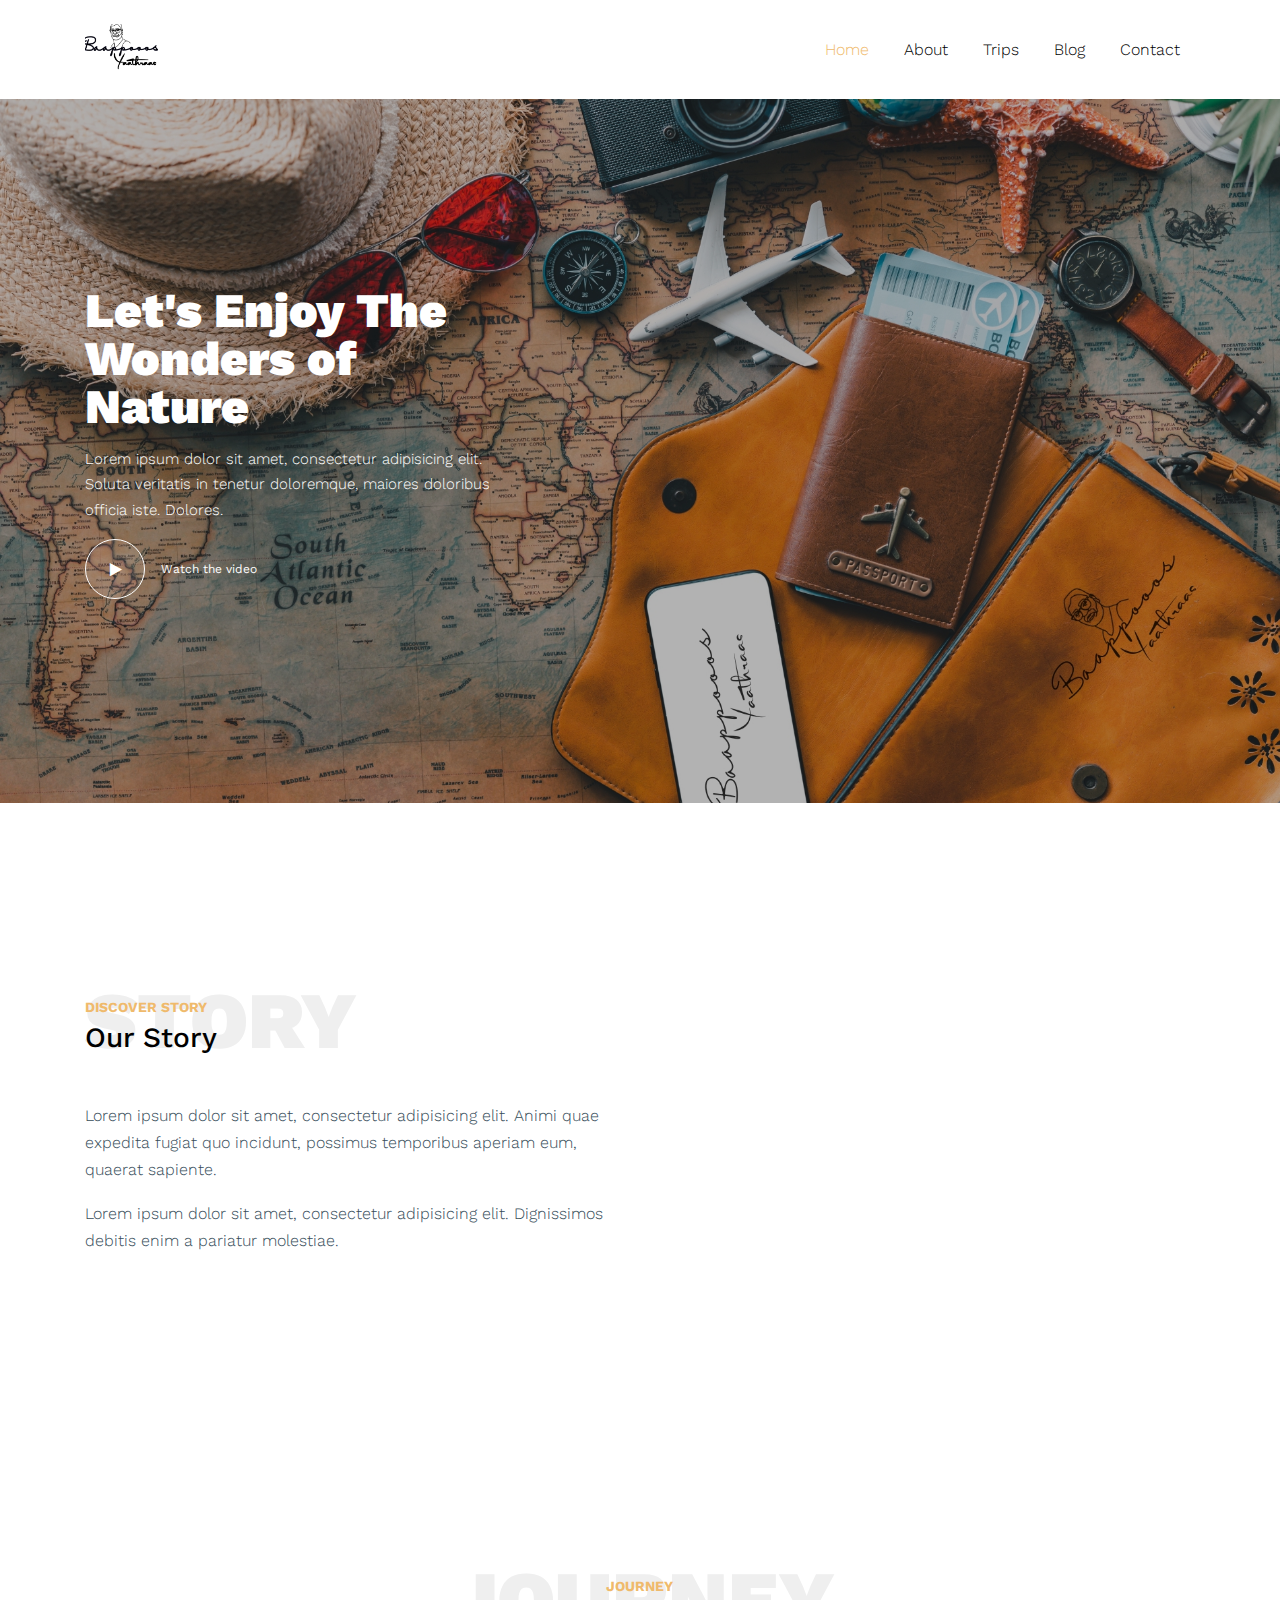
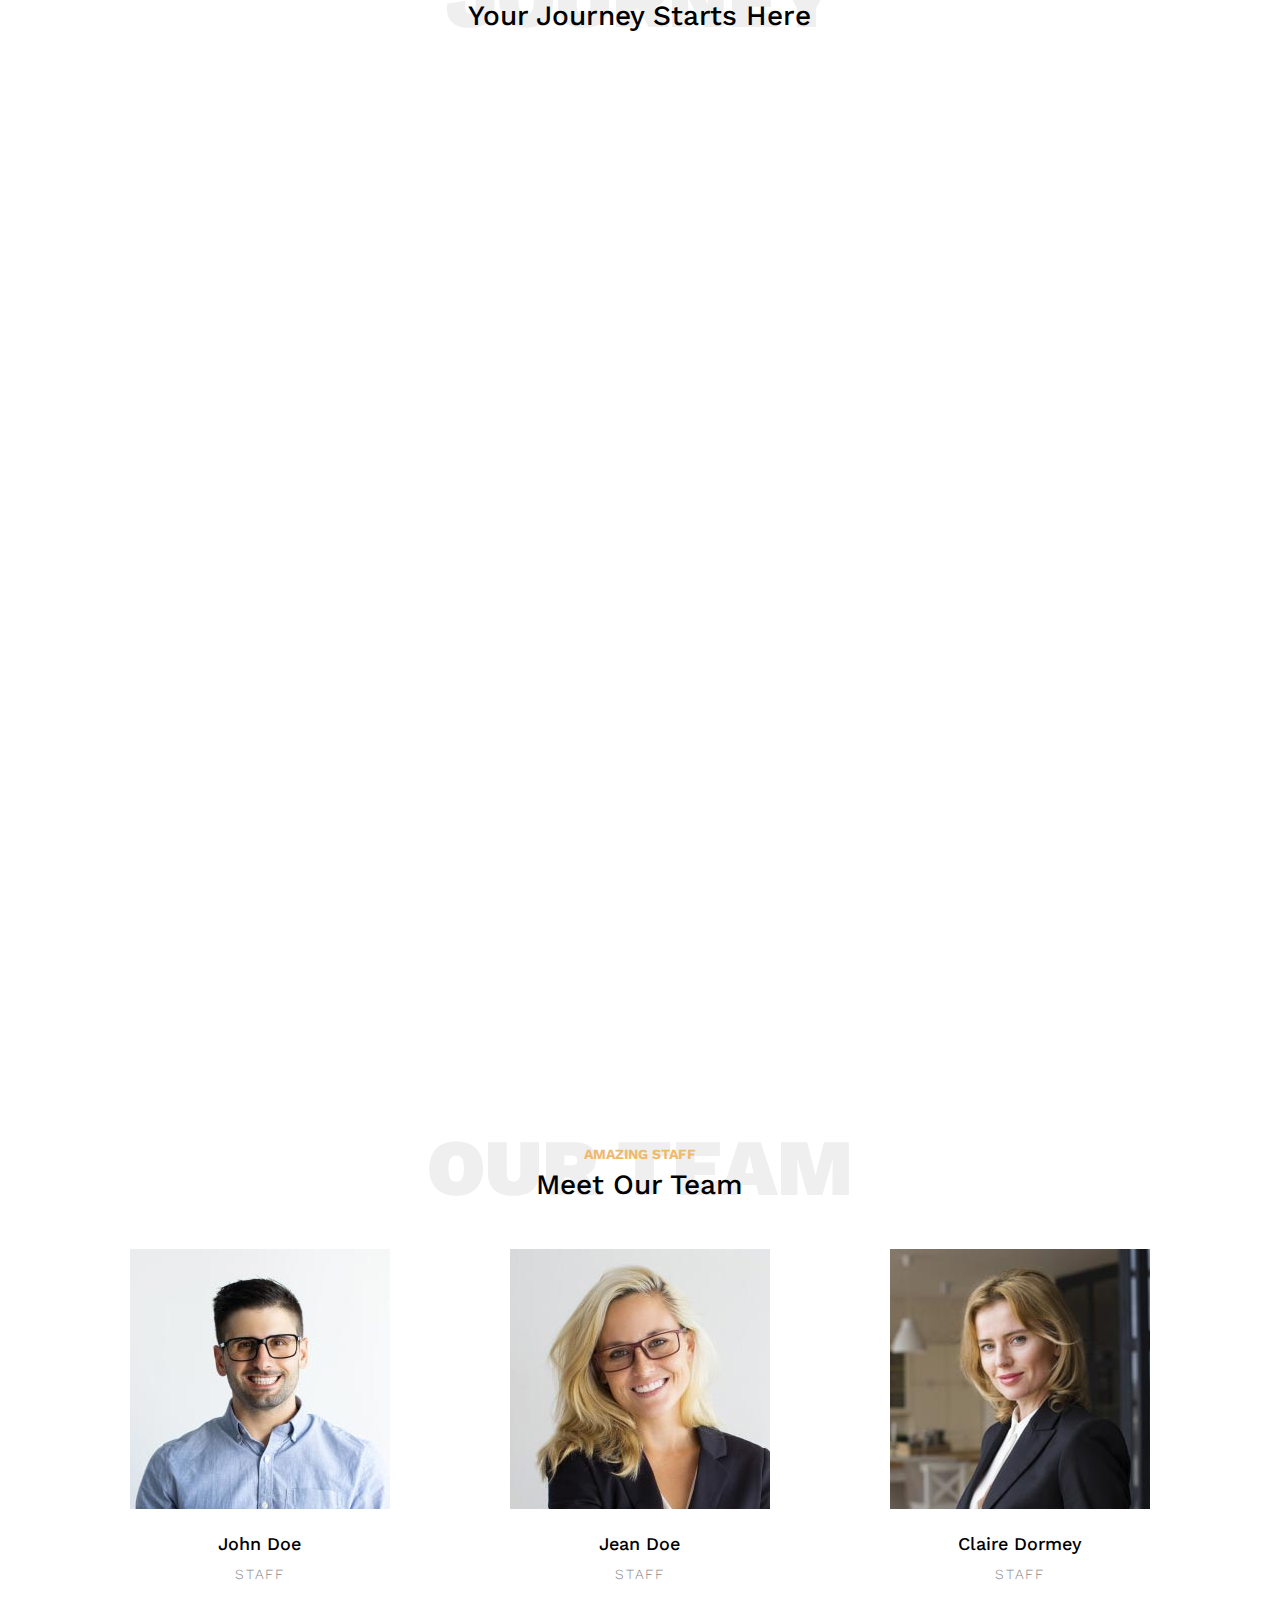
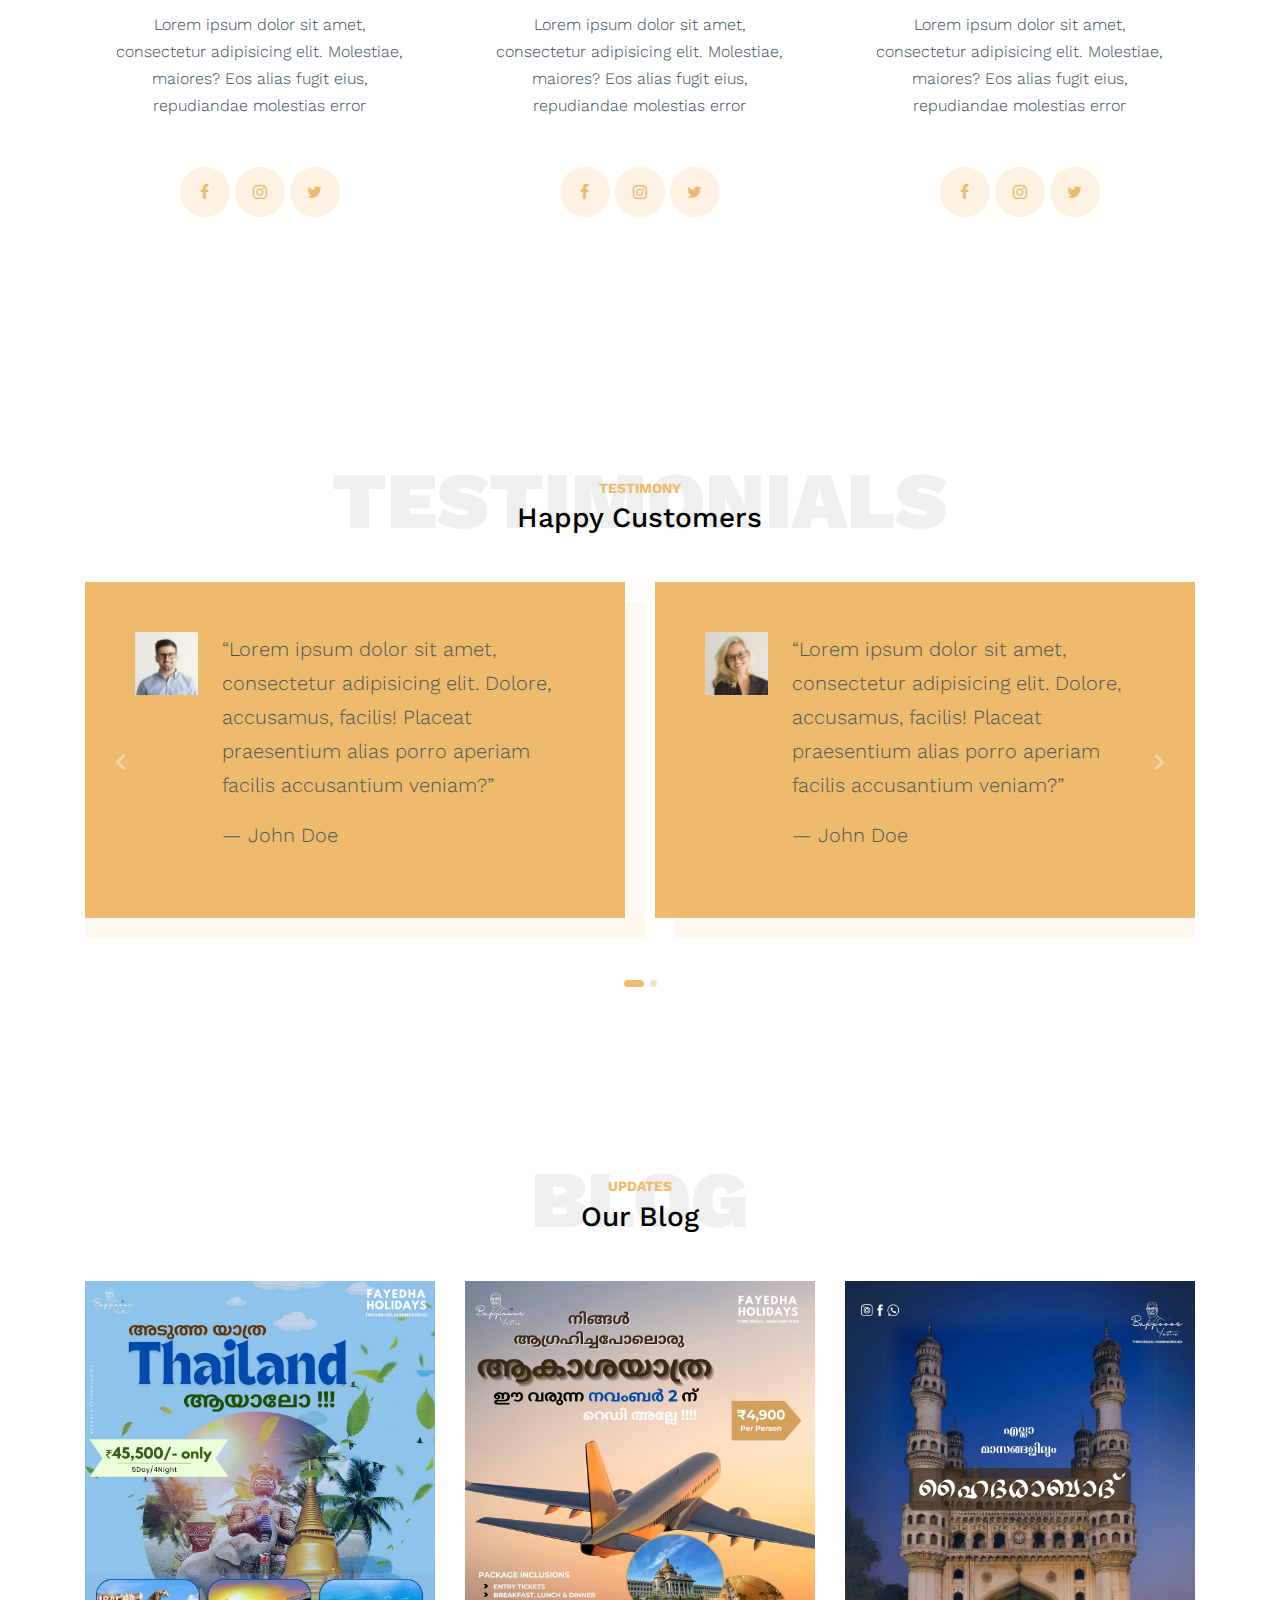
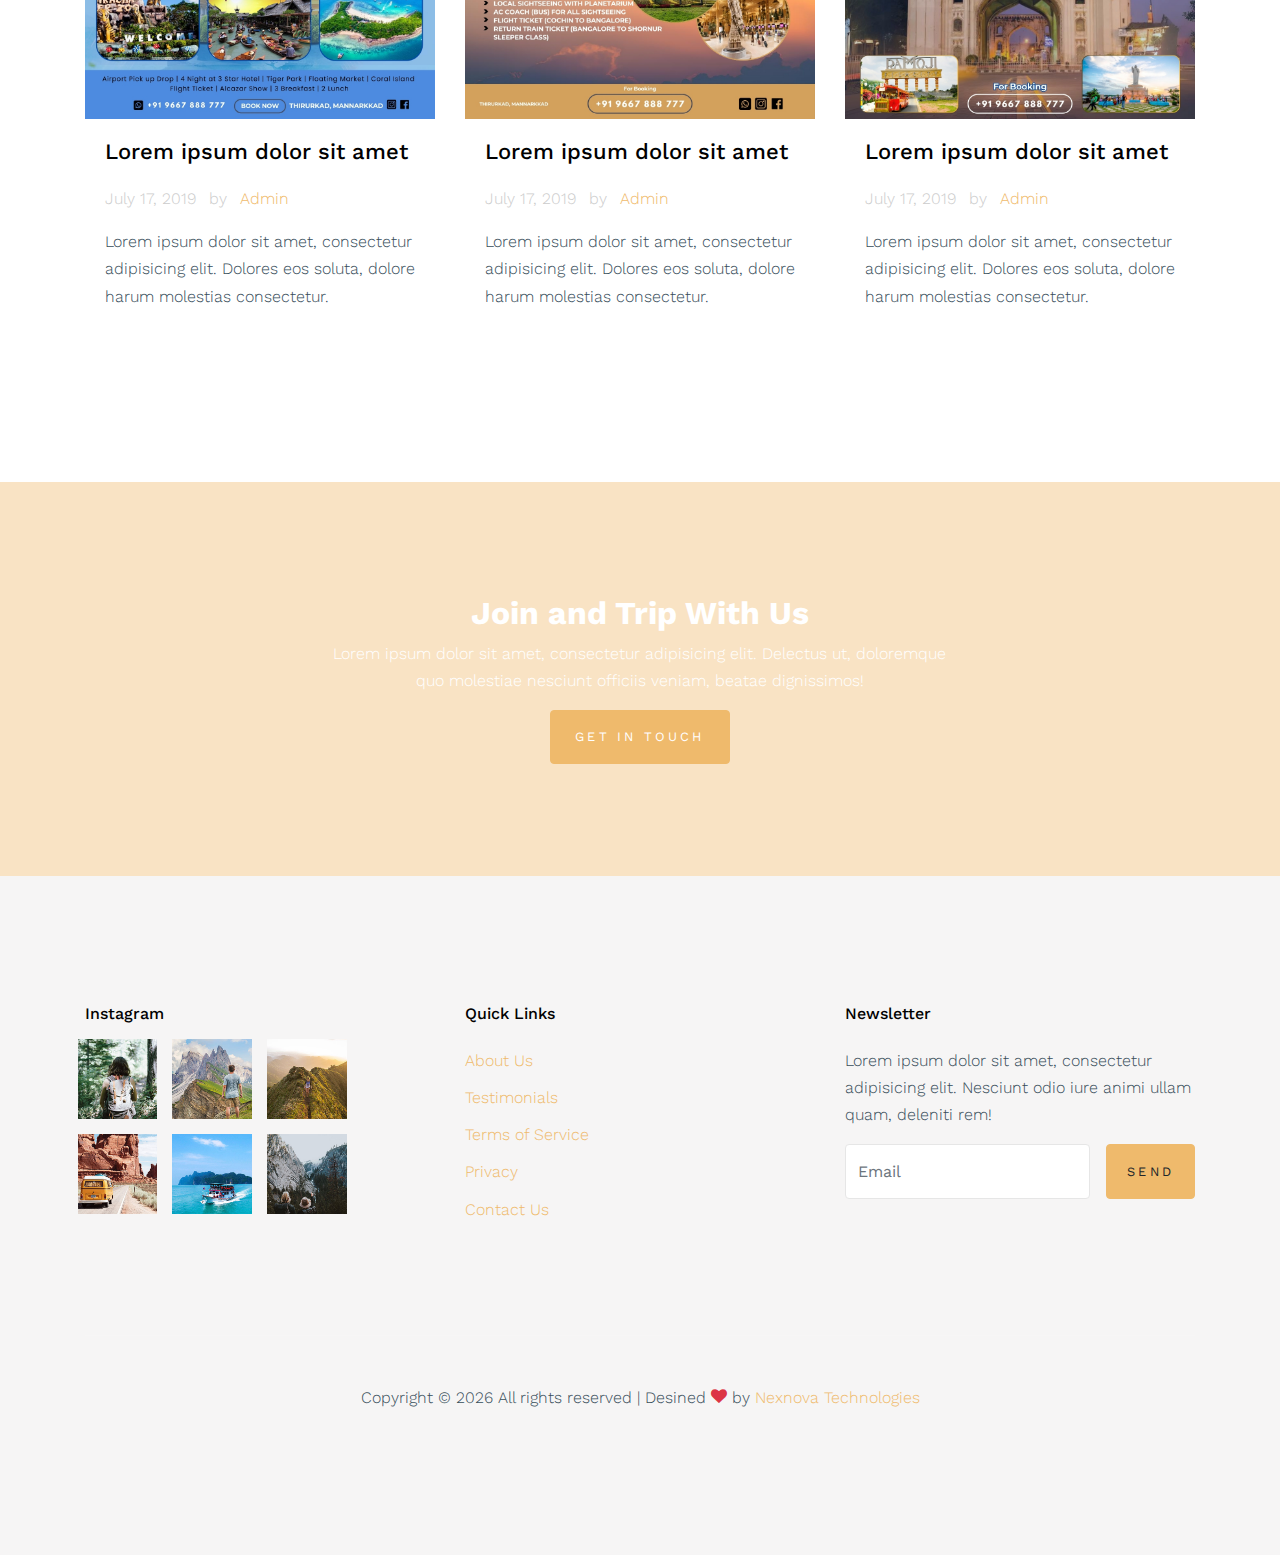
==== index.html @ 40fa8dd4 "initial commit" ====
<!doctype html>
<html lang="en">

<head>
  <title>Trips &mdash; Website Template by Colorlib</title>
  <meta charset="utf-8">
  <meta name="viewport" content="width=device-width, initial-scale=1, shrink-to-fit=no">

  <link href="https://fonts.googleapis.com/css?family=Work+Sans:400,700,900&display=swap" rel="stylesheet">

  <link rel="stylesheet" href="fonts/icomoon/style.css">

  <link rel="stylesheet" href="css/bootstrap.min.css">
  <link rel="stylesheet" href="css/bootstrap-datepicker.css">
  <link rel="stylesheet" href="css/jquery.fancybox.min.css">
  <link rel="stylesheet" href="css/owl.carousel.min.css">
  <link rel="stylesheet" href="css/owl.theme.default.min.css">
  <link rel="stylesheet" href="fonts/flaticon/font/flaticon.css">
  <link rel="stylesheet" href="css/aos.css">

  <!-- MAIN CSS -->
  <link rel="stylesheet" href="css/style.css">

</head>

<body data-spy="scroll" data-target=".site-navbar-target" data-offset="300">


  <div class="site-wrap" id="home-section">

    <div class="site-mobile-menu site-navbar-target">
      <div class="site-mobile-menu-header">
        <div class="site-mobile-menu-close mt-3">
          <span class="icon-close2 js-menu-toggle"></span>
        </div>
      </div>
      <div class="site-mobile-menu-body"></div>
    </div>



    <header class="site-navbar site-navbar-target" role="banner">

      <div class="container">
        <div class="row align-items-center position-relative">

          <div class="col-3 ">
            <div class="site-logo">
              <a href="index.html" class="font-weight-bold">
                <img src="images/logo.png" alt="Image" class="img-fluid">
              </a>
            </div>
          </div>

          <div class="col-9  text-right">


            <span class="d-inline-block d-lg-none"><a href="#"
                class="text-white site-menu-toggle js-menu-toggle py-5 text-white"><span
                  class="icon-menu h3 text-white"></span></a></span>



            <nav class="site-navigation text-right ml-auto d-none d-lg-block" role="navigation">
              <ul class="site-menu main-menu js-clone-nav ml-auto ">
                <li class="active"><a href="index.html" class="nav-link">Home</a></li>
                <li><a href="about.html" class="nav-link">About</a></li>
                <li><a href="trips.html" class="nav-link">Trips</a></li>
                <li><a href="blog.html" class="nav-link">Blog</a></li>
                <li><a href="contact.html" class="nav-link">Contact</a></li>
              </ul>
            </nav>
          </div>


        </div>
      </div>

    </header>

    <div class="ftco-blocks-cover-1">
      <div class="site-section-cover overlay" style="background-image: url('images/hero_1.jpg')">
        <div class="container">
          <div class="row align-items-center">
            <div class="col-md-5" data-aos="fade-right">
              <h1 class="mb-3 text-white">Let's Enjoy The Wonders of Nature</h1>
              <p>Lorem ipsum dolor sit amet, consectetur adipisicing elit. Soluta veritatis in tenetur doloremque,
                maiores doloribus officia iste. Dolores.</p>
              <p class="d-flex align-items-center">
                <a href="https://vimeo.com/191947042" data-fancybox class="play-btn-39282 mr-3"><span
                    class="icon-play"></span></a>
                <span class="small">Watch the video</span>
              </p>
            </div>
          </div>
        </div>
      </div>
    </div>


    <div class="site-section py-5">
      <div class="container">
        <div class="row align-items-center">
          <div class="col-md-6">
            <div class="heading-39101 mb-5">
              <span class="backdrop">Story</span>
              <span class="subtitle-39191">Discover Story</span>
              <h3>Our Story</h3>
            </div>
            <p>Lorem ipsum dolor sit amet, consectetur adipisicing elit. Animi quae expedita fugiat quo incidunt,
              possimus temporibus aperiam eum, quaerat sapiente.</p>
            <p>Lorem ipsum dolor sit amet, consectetur adipisicing elit. Dignissimos debitis enim a pariatur molestiae.
            </p>
          </div>
          <div class="col-md-6" data-aos="fade-right">
            <img src="images/traveler.jpg" alt="Image" class="img-fluid">
          </div>
        </div>
      </div>
    </div>

    <div class="site-section">

      <div class="container">
        <div class="row justify-content-center text-center">
          <div class="col-md-7">
            <div class="heading-39101 mb-5">
              <span class="backdrop text-center">Journey</span>
              <span class="subtitle-39191">Journey</span>
              <h3>Your Journey Starts Here</h3>
            </div>
          </div>
        </div>
        <div class="row">
          <div class="col-lg-4 col-md-6 mb-4" data-aos="fade-up">
            <div class="listing-item">
              <div class="listing-image">
                <img src="images/img_1.jpg" alt="Image" class="img-fluid">
              </div>
              <div class="listing-item-content">
                <a class="px-3 mb-3 category bg-dark" href="#">₹45,000.00</a>
                <h2 class="mb-1"><a href="trip-single.html">Thailand</a></h2>
              </div>
            </div>
          </div>

          <div class="col-lg-4 col-md-6 mb-4" data-aos="fade-up">
            <div class="listing-item">
              <div class="listing-image">
                <img src="images/img_2.jpg" alt="Image" class="img-fluid">
              </div>
              <div class="listing-item-content">
                <a class="px-3 mb-3 category bg-dark" href="#">₹4900.00</a>
                <h2 class="mb-1"><a href="trip-single.html">Flight Experience</a></h2>
              </div>
            </div>
          </div>

          <div class="col-lg-4 col-md-6 mb-4" data-aos="fade-up">
            <div class="listing-item">
              <div class="listing-image">
                <img src="images/img_3.jpg" alt="Image" class="img-fluid">
              </div>
              <div class="listing-item-content">
                <a class="px-3 mb-3 category bg-dark" href="#">₹3000.00</a>
                <h2 class="mb-1"><a href="trip-single.html">Hyderabad</a></h2>
              </div>
            </div>
          </div>

          <div class="col-lg-4 col-md-6 mb-4" data-aos="fade-up">
            <div class="listing-item">
              <div class="listing-image">
                <img src="images/img_4.jpg" alt="Image" class="img-fluid">
              </div>
              <div class="listing-item-content">
                <a class="px-3 mb-3 category bg-dark" href="#">₹1550.00</a>
                <h2 class="mb-1"><a href="trip-single.html">Vagamon</a></h2>
              </div>
            </div>
          </div>

          <div class="col-lg-4 col-md-6 mb-4" data-aos="fade-up">
            <div class="listing-item">
              <div class="listing-image">
                <img src="images/img_5.jpeg" alt="Image" class="img-fluid">
              </div>
              <div class="listing-item-content">
                <a class="px-3 mb-3 category bg-dark" href="#">₹29,500.00</a>
                <h2 class="mb-1"><a href="trip-single.html">Malaysia</a></h2>
              </div>
            </div>
          </div>

          <div class="col-lg-4 col-md-6 mb-4" data-aos="fade-up">
            <div class="listing-item">
              <div class="listing-image">
                <img src="images/img_6.jpg" alt="Image" class="img-fluid">
              </div>
              <div class="listing-item-content">
                <a class="px-3 mb-3 category bg-dark" href="#">₹2000.00</a>
                <h2 class="mb-1"><a href="trip-single.html">Ramakkal Medu</a></h2>
              </div>
            </div>
          </div>

        </div>

      </div>
    </div>

    <div class="site-section">

      <div class="container">
        <div class="row justify-content-center text-center">
          <div class="col-md-10">
            <div class="heading-39101 mb-5">
              <span class="backdrop text-center">Our Team</span>
              <span class="subtitle-39191">Amazing Staff</span>
              <h3>Meet Our Team</h3>
            </div>
          </div>
        </div>


        <div class="row">

          <div class="col-lg-4 col-md-6 mb-4">
            <div class="person-29191 text-center">
              <img src="images/person_1.jpg" alt="Image" class="img-fluid mb-4">
              <div class="px-4">
                <h2 class="mb-2">John Doe</h2>
                <p class="caption mb-4">Staff</p>
                <p>Lorem ipsum dolor sit amet, consectetur adipisicing elit. Molestiae, maiores? Eos alias fugit eius,
                  repudiandae molestias error</p>
                <div class="social_29128 mt-5">
                  <a href="#"><span class="icon-facebook"></span></a>
                  <a href="#"><span class="icon-instagram"></span></a>
                  <a href="#"><span class="icon-twitter"></span></a>
                </div>
              </div>
            </div>
          </div>

          <div class="col-lg-4 col-md-6 mb-4">
            <div class="person-29191 text-center">
              <img src="images/person_2.jpg" alt="Image" class="img-fluid mb-4">
              <div class="px-4">
                <h2 class="mb-2">Jean Doe</h2>
                <p class="caption mb-4">Staff</p>
                <p>Lorem ipsum dolor sit amet, consectetur adipisicing elit. Molestiae, maiores? Eos alias fugit eius,
                  repudiandae molestias error</p>
                <div class="social_29128 mt-5">
                  <a href="#"><span class="icon-facebook"></span></a>
                  <a href="#"><span class="icon-instagram"></span></a>
                  <a href="#"><span class="icon-twitter"></span></a>
                </div>
              </div>
            </div>
          </div>

          <div class="col-lg-4 col-md-6 mb-4">
            <div class="person-29191 text-center">
              <img src="images/person_3.jpg" alt="Image" class="img-fluid mb-4">
              <div class="px-4">
                <h2 class="mb-2">Claire Dormey</h2>
                <p class="caption mb-4">Staff</p>
                <p>Lorem ipsum dolor sit amet, consectetur adipisicing elit. Molestiae, maiores? Eos alias fugit eius,
                  repudiandae molestias error</p>
                <div class="social_29128 mt-5">
                  <a href="#"><span class="icon-facebook"></span></a>
                  <a href="#"><span class="icon-instagram"></span></a>
                  <a href="#"><span class="icon-twitter"></span></a>
                </div>
              </div>
            </div>
          </div>

        </div>

      </div>
    </div>




    <div class="site-section">

      <div class="container">

        <div class="row justify-content-center text-center">
          <div class="col-md-10">
            <div class="heading-39101 mb-5">
              <span class="backdrop text-center">Testimonials</span>
              <span class="subtitle-39191">Testimony</span>
              <h3>Happy Customers</h3>
            </div>
          </div>
        </div>

        <div class="owl-carousel slide-one-item">
          <div class="row">
            <div class="col-md-6">

              <div class="testimonial-39191 d-flex">
                <div class="mr-4">
                  <img src="images/person_1.jpg" alt="Image" class="img-fluid">
                </div>
                <div>
                  <blockquote>&ldquo;Lorem ipsum dolor sit amet, consectetur adipisicing elit. Dolore, accusamus,
                    facilis! Placeat praesentium alias porro aperiam facilis accusantium veniam?&rdquo;</blockquote>
                  <p>&mdash; John Doe</p>
                </div>
              </div>

            </div>

            <div class="col-md-6">

              <div class="testimonial-39191 d-flex">
                <div class="mr-4">
                  <img src="images/person_2.jpg" alt="Image" class="img-fluid">
                </div>
                <div>
                  <blockquote>&ldquo;Lorem ipsum dolor sit amet, consectetur adipisicing elit. Dolore, accusamus,
                    facilis! Placeat praesentium alias porro aperiam facilis accusantium veniam?&rdquo;</blockquote>
                  <p>&mdash; John Doe</p>
                </div>
              </div>

            </div>
          </div>

          <div class="row">
            <div class="col-md-6">

              <div class="testimonial-39191 d-flex">
                <div class="mr-4">
                  <img src="images/person_1.jpg" alt="Image" class="img-fluid">
                </div>
                <div>
                  <blockquote>&ldquo;Lorem ipsum dolor sit amet, consectetur adipisicing elit. Dolore, accusamus,
                    facilis! Placeat praesentium alias porro aperiam facilis accusantium veniam?&rdquo;</blockquote>
                  <p>&mdash; John Doe</p>
                </div>
              </div>

            </div>

            <div class="col-md-6">

              <div class="testimonial-39191 d-flex">
                <div class="mr-4">
                  <img src="images/person_2.jpg" alt="Image" class="img-fluid">
                </div>
                <div>
                  <blockquote>&ldquo;Lorem ipsum dolor sit amet, consectetur adipisicing elit. Dolore, accusamus,
                    facilis! Placeat praesentium alias porro aperiam facilis accusantium veniam?&rdquo;</blockquote>
                  <p>&mdash; John Doe</p>
                </div>
              </div>

            </div>
          </div>

        </div>

      </div>
    </div>


    <div class="site-section">

      <div class="container">
        <div class="row justify-content-center text-center">
          <div class="col-md-10">
            <div class="heading-39101 mb-5">
              <span class="backdrop text-center">Blog</span>
              <span class="subtitle-39191">Updates</span>
              <h3>Our Blog</h3>
            </div>
          </div>
        </div>

        <div class="row">
          <div class="col-lg-4 col-md-6 mb-4">
            <div class="post-entry-1 h-100">
              <a href="single.html">
                <img src="images/img_1.jpg" alt="Image" class="img-fluid">
              </a>
              <div class="post-entry-1-contents">

                <h2><a href="single.html">Lorem ipsum dolor sit amet</a></h2>
                <span class="meta d-inline-block mb-3">July 17, 2019 <span class="mx-2">by</span> <a
                    href="#">Admin</a></span>
                <p>Lorem ipsum dolor sit amet, consectetur adipisicing elit. Dolores eos soluta, dolore harum molestias
                  consectetur.</p>
              </div>
            </div>
          </div>
          <div class="col-lg-4 col-md-6 mb-4">
            <div class="post-entry-1 h-100">
              <a href="single.html">
                <img src="images/img_2.jpg" alt="Image" class="img-fluid">
              </a>
              <div class="post-entry-1-contents">

                <h2><a href="single.html">Lorem ipsum dolor sit amet</a></h2>
                <span class="meta d-inline-block mb-3">July 17, 2019 <span class="mx-2">by</span> <a
                    href="#">Admin</a></span>
                <p>Lorem ipsum dolor sit amet, consectetur adipisicing elit. Dolores eos soluta, dolore harum molestias
                  consectetur.</p>
              </div>
            </div>
          </div>

          <div class="col-lg-4 col-md-6 mb-4">
            <div class="post-entry-1 h-100">
              <a href="single.html">
                <img src="images/img_3.jpg" alt="Image" class="img-fluid">
              </a>
              <div class="post-entry-1-contents">

                <h2><a href="single.html">Lorem ipsum dolor sit amet</a></h2>
                <span class="meta d-inline-block mb-3">July 17, 2019 <span class="mx-2">by</span> <a
                    href="#">Admin</a></span>
                <p>Lorem ipsum dolor sit amet, consectetur adipisicing elit. Dolores eos soluta, dolore harum molestias
                  consectetur.</p>
              </div>
            </div>
          </div>
        </div>
      </div>
    </div>


    <div class="site-section bg-image overlay" style="background-image: url('images/hero_1.jpg')">
      <div class="container">
        <div class="row justify-content-center">
          <div class="col-md-7 text-center">
            <h2 class="font-weight-bold text-white">Join and Trip With Us</h2>
            <p class="text-white">Lorem ipsum dolor sit amet, consectetur adipisicing elit. Delectus ut, doloremque quo
              molestiae nesciunt officiis veniam, beatae dignissimos!</p>
            <p class="mb-0"><a href="#" class="btn btn-primary text-white py-3 px-4">Get In Touch</a></p>
          </div>
        </div>
      </div>
    </div>

    <footer class="site-footer bg-light">
      <div class="container">
        <div class="row">
          <div class="col-lg-3">
            <h2 class="footer-heading mb-3">Instagram</h2>
            <div class="row">
              <div class="col-4 gal_col">
                <a href="#"><img src="images/insta_1.jpg" alt="Image" class="img-fluid"></a>
              </div>
              <div class="col-4 gal_col">
                <a href="#"><img src="images/insta_2.jpg" alt="Image" class="img-fluid"></a>
              </div>
              <div class="col-4 gal_col">
                <a href="#"><img src="images/insta_3.jpg" alt="Image" class="img-fluid"></a>
              </div>
              <div class="col-4 gal_col">
                <a href="#"><img src="images/insta_4.jpg" alt="Image" class="img-fluid"></a>
              </div>
              <div class="col-4 gal_col">
                <a href="#"><img src="images/insta_5.jpg" alt="Image" class="img-fluid"></a>
              </div>
              <div class="col-4 gal_col">
                <a href="#"><img src="images/insta_6.jpg" alt="Image" class="img-fluid"></a>
              </div>
            </div>
          </div>
          <div class="col-lg-8 ml-auto">
            <div class="row">
              <div class="col-lg-6 ml-auto">
                <h2 class="footer-heading mb-4">Quick Links</h2>
                <ul class="list-unstyled">
                  <li><a href="#">About Us</a></li>
                  <li><a href="#">Testimonials</a></li>
                  <li><a href="#">Terms of Service</a></li>
                  <li><a href="#">Privacy</a></li>
                  <li><a href="#">Contact Us</a></li>
                </ul>
              </div>
              <div class="col-lg-6">
                <h2 class="footer-heading mb-4">Newsletter</h2>
                <p>Lorem ipsum dolor sit amet, consectetur adipisicing elit. Nesciunt odio iure animi ullam quam,
                  deleniti rem!</p>
                <form action="#" class="d-flex" class="subscribe">
                  <input type="text" class="form-control mr-3" placeholder="Email">
                  <input type="submit" value="Send" class="btn btn-primary">
                </form>
              </div>

            </div>
          </div>
        </div>
        
        <div class="row pt-5 mt-5 text-center">
          <div class="col-md-12">
            <div class="border-top pt-5">
              <p>
                <!-- Link back to Colorlib can't be removed. Template is licensed under CC BY 3.0. -->
                Copyright &copy;
                <script>document.write(new Date().getFullYear());</script> All rights reserved | Desined
                <i class="icon-heart text-danger" aria-hidden="true"></i> by <a href="https://nexnovatechnologies.in"
                  target="_blank">Nexnova Technologies</a>
                <!-- Link back to Colorlib can't be removed. Template is licensed under CC BY 3.0. -->
              </p>
            </div>
          </div>

        </div>
      </div>
    </footer>

  </div>

  <script src="js/jquery-3.3.1.min.js"></script>
  <script src="js/jquery-migrate-3.0.0.js"></script>
  <script src="js/popper.min.js"></script>
  <script src="js/bootstrap.min.js"></script>
  <script src="js/owl.carousel.min.js"></script>
  <script src="js/jquery.sticky.js"></script>
  <script src="js/jquery.waypoints.min.js"></script>
  <script src="js/jquery.animateNumber.min.js"></script>
  <script src="js/jquery.fancybox.min.js"></script>
  <script src="js/jquery.stellar.min.js"></script>
  <script src="js/jquery.easing.1.3.js"></script>
  <script src="js/bootstrap-datepicker.min.js"></script>
  <script src="js/isotope.pkgd.min.js"></script>
  <script src="js/aos.js"></script>

  <script src="js/main.js"></script>

</body>

</html>
---- fonts/icomoon/style.css ----
@font-face {
  font-family: 'icomoon';
  src:  url('fonts/icomoon.eot?10si43');
  src:  url('fonts/icomoon.eot?10si43#iefix') format('embedded-opentype'),
    url('fonts/icomoon.ttf?10si43') format('truetype'),
    url('fonts/icomoon.woff?10si43') format('woff'),
    url('fonts/icomoon.svg?10si43#icomoon') format('svg');
  font-weight: normal;
  font-style: normal;
}

[class^="icon-"], [class*=" icon-"] {
  /* use !important to prevent issues with browser extensions that change fonts */
  font-family: 'icomoon' !important;
  speak: none;
  font-style: normal;
  font-weight: normal;
  font-variant: normal;
  text-transform: none;
  line-height: 1;

  /* Better Font Rendering =========== */
  -webkit-font-smoothing: antialiased;
  -moz-osx-font-smoothing: grayscale;
}

.icon-asterisk:before {
  content: "\f069";
}
.icon-plus:before {
  content: "\f067";
}
.icon-question:before {
  content: "\f128";
}
.icon-minus:before {
  content: "\f068";
}
.icon-glass:before {
  content: "\f000";
}
.icon-music:before {
  content: "\f001";
}
.icon-search:before {
  content: "\f002";
}
.icon-envelope-o:before {
  content: "\f003";
}
.icon-heart:before {
  content: "\f004";
}
.icon-star:before {
  content: "\f005";
}
.icon-star-o:before {
  content: "\f006";
}
.icon-user:before {
  content: "\f007";
}
.icon-film:before {
  content: "\f008";
}
.icon-th-large:before {
  content: "\f009";
}
.icon-th:before {
  content: "\f00a";
}
.icon-th-list:before {
  content: "\f00b";
}
.icon-check:before {
  content: "\f00c";
}
.icon-close:before {
  content: "\f00d";
}
.icon-remove:before {
  content: "\f00d";
}
.icon-times:before {
  content: "\f00d";
}
.icon-search-plus:before {
  content: "\f00e";
}
.icon-search-minus:before {
  content: "\f010";
}
.icon-power-off:before {
  content: "\f011";
}
.icon-signal:before {
  content: "\f012";
}
.icon-cog:before {
  content: "\f013";
}
.icon-gear:before {
  content: "\f013";
}
.icon-trash-o:before {
  content: "\f014";
}
.icon-home:before {
  content: "\f015";
}
.icon-file-o:before {
  content: "\f016";
}
.icon-clock-o:before {
  content: "\f017";
}
.icon-road:before {
  content: "\f018";
}
.icon-download:before {
  content: "\f019";
}
.icon-arrow-circle-o-down:before {
  content: "\f01a";
}
.icon-arrow-circle-o-up:before {
  content: "\f01b";
}
.icon-inbox:before {
  content: "\f01c";
}
.icon-play-circle-o:before {
  content: "\f01d";
}
.icon-repeat:before {
  content: "\f01e";
}
.icon-rotate-right:before {
  content: "\f01e";
}
.icon-refresh:before {
  content: "\f021";
}
.icon-list-alt:before {
  content: "\f022";
}
.icon-lock:before {
  content: "\f023";
}
.icon-flag:before {
  content: "\f024";
}
.icon-headphones:before {
  content: "\f025";
}
.icon-volume-off:before {
  content: "\f026";
}
.icon-volume-down:before {
  content: "\f027";
}
.icon-volume-up:before {
  content: "\f028";
}
.icon-qrcode:before {
  content: "\f029";
}
.icon-barcode:before {
  content: "\f02a";
}
.icon-tag:before {
  content: "\f02b";
}
.icon-tags:before {
  content: "\f02c";
}
.icon-book:before {
  content: "\f02d";
}
.icon-bookmark:before {
  content: "\f02e";
}
.icon-print:before {
  content: "\f02f";
}
.icon-camera:before {
  content: "\f030";
}
.icon-font:before {
  content: "\f031";
}
.icon-bold:before {
  content: "\f032";
}
.icon-italic:before {
  content: "\f033";
}
.icon-text-height:before {
  content: "\f034";
}
.icon-text-width:before {
  content: "\f035";
}
.icon-align-left:before {
  content: "\f036";
}
.icon-align-center:before {
  content: "\f037";
}
.icon-align-right:before {
  content: "\f038";
}
.icon-align-justify:before {
  content: "\f039";
}
.icon-list:before {
  content: "\f03a";
}
.icon-dedent:before {
  content: "\f03b";
}
.icon-outdent:before {
  content: "\f03b";
}
.icon-indent:before {
  content: "\f03c";
}
.icon-video-camera:before {
  content: "\f03d";
}
.icon-image:before {
  content: "\f03e";
}
.icon-photo:before {
  content: "\f03e";
}
.icon-picture-o:before {
  content: "\f03e";
}
.icon-pencil:before {
  content: "\f040";
}
.icon-map-marker:before {
  content: "\f041";
}
.icon-adjust:before {
  content: "\f042";
}
.icon-tint:before {
  content: "\f043";
}
.icon-edit:before {
  content: "\f044";
}
.icon-pencil-square-o:before {
  content: "\f044";
}
.icon-share-square-o:before {
  content: "\f045";
}
.icon-check-square-o:before {
  content: "\f046";
}
.icon-arrows:before {
  content: "\f047";
}
.icon-step-backward:before {
  content: "\f048";
}
.icon-fast-backward:before {
  content: "\f049";
}
.icon-backward:before {
  content: "\f04a";
}
.icon-play:before {
  content: "\f04b";
}
.icon-pause:before {
  content: "\f04c";
}
.icon-stop:before {
  content: "\f04d";
}
.icon-forward:before {
  content: "\f04e";
}
.icon-fast-forward:before {
  content: "\f050";
}
.icon-step-forward:before {
  content: "\f051";
}
.icon-eject:before {
  content: "\f052";
}
.icon-chevron-left:before {
  content: "\f053";
}
.icon-chevron-right:before {
  content: "\f054";
}
.icon-plus-circle:before {
  content: "\f055";
}
.icon-minus-circle:before {
  content: "\f056";
}
.icon-times-circle:before {
  content: "\f057";
}
.icon-check-circle:before {
  content: "\f058";
}
.icon-question-circle:before {
  content: "\f059";
}
.icon-info-circle:before {
  content: "\f05a";
}
.icon-crosshairs:before {
  content: "\f05b";
}
.icon-times-circle-o:before {
  content: "\f05c";
}
.icon-check-circle-o:before {
  content: "\f05d";
}
.icon-ban:before {
  content: "\f05e";
}
.icon-arrow-left:before {
  content: "\f060";
}
.icon-arrow-right:before {
  content: "\f061";
}
.icon-arrow-up:before {
  content: "\f062";
}
.icon-arrow-down:before {
  content: "\f063";
}
.icon-mail-forward:before {
  content: "\f064";
}
.icon-share:before {
  content: "\f064";
}
.icon-expand:before {
  content: "\f065";
}
.icon-compress:before {
  content: "\f066";
}
.icon-exclamation-circle:before {
  content: "\f06a";
}
.icon-gift:before {
  content: "\f06b";
}
.icon-leaf:before {
  content: "\f06c";
}
.icon-fire:before {
  content: "\f06d";
}
.icon-eye:before {
  content: "\f06e";
}
.icon-eye-slash:before {
  content: "\f070";
}
.icon-exclamation-triangle:before {
  content: "\f071";
}
.icon-warning:before {
  content: "\f071";
}
.icon-plane:before {
  content: "\f072";
}
.icon-calendar:before {
  content: "\f073";
}
.icon-random:before {
  content: "\f074";
}
.icon-comment:before {
  content: "\f075";
}
.icon-magnet:before {
  content: "\f076";
}
.icon-chevron-up:before {
  content: "\f077";
}
.icon-chevron-down:before {
  content: "\f078";
}
.icon-retweet:before {
  content: "\f079";
}
.icon-shopping-cart:before {
  content: "\f07a";
}
.icon-folder:before {
  content: "\f07b";
}
.icon-folder-open:before {
  content: "\f07c";
}
.icon-arrows-v:before {
  content: "\f07d";
}
.icon-arrows-h:before {
  content: "\f07e";
}
.icon-bar-chart:before {
  content: "\f080";
}
.icon-bar-chart-o:before {
  content: "\f080";
}
.icon-twitter-square:before {
  content: "\f081";
}
.icon-facebook-square:before {
  content: "\f082";
}
.icon-camera-retro:before {
  content: "\f083";
}
.icon-key:before {
  content: "\f084";
}
.icon-cogs:before {
  content: "\f085";
}
.icon-gears:before {
  content: "\f085";
}
.icon-comments:before {
  content: "\f086";
}
.icon-thumbs-o-up:before {
  content: "\f087";
}
.icon-thumbs-o-down:before {
  content: "\f088";
}
.icon-star-half:before {
  content: "\f089";
}
.icon-heart-o:before {
  content: "\f08a";
}
.icon-sign-out:before {
  content: "\f08b";
}
.icon-linkedin-square:before {
  content: "\f08c";
}
.icon-thumb-tack:before {
  content: "\f08d";
}
.icon-external-link:before {
  content: "\f08e";
}
.icon-sign-in:before {
  content: "\f090";
}
.icon-trophy:before {
  content: "\f091";
}
.icon-github-square:before {
  content: "\f092";
}
.icon-upload:before {
  content: "\f093";
}
.icon-lemon-o:before {
  content: "\f094";
}
.icon-phone:before {
  content: "\f095";
}
.icon-square-o:before {
  content: "\f096";
}
.icon-bookmark-o:before {
  content: "\f097";
}
.icon-phone-square:before {
  content: "\f098";
}
.icon-twitter:before {
  content: "\f099";
}
.icon-facebook:before {
  content: "\f09a";
}
.icon-facebook-f:before {
  content: "\f09a";
}
.icon-github:before {
  content: "\f09b";
}
.icon-unlock:before {
  content: "\f09c";
}
.icon-credit-card:before {
  content: "\f09d";
}
.icon-feed:before {
  content: "\f09e";
}
.icon-rss:before {
  content: "\f09e";
}
.icon-hdd-o:before {
  content: "\f0a0";
}
.icon-bullhorn:before {
  content: "\f0a1";
}
.icon-bell-o:before {
  content: "\f0a2";
}
.icon-certificate:before {
  content: "\f0a3";
}
.icon-hand-o-right:before {
  content: "\f0a4";
}
.icon-hand-o-left:before {
  content: "\f0a5";
}
.icon-hand-o-up:before {
  content: "\f0a6";
}
.icon-hand-o-down:before {
  content: "\f0a7";
}
.icon-arrow-circle-left:before {
  content: "\f0a8";
}
.icon-arrow-circle-right:before {
  content: "\f0a9";
}
.icon-arrow-circle-up:before {
  content: "\f0aa";
}
.icon-arrow-circle-down:before {
  content: "\f0ab";
}
.icon-globe:before {
  content: "\f0ac";
}
.icon-wrench:before {
  content: "\f0ad";
}
.icon-tasks:before {
  content: "\f0ae";
}
.icon-filter:before {
  content: "\f0b0";
}
.icon-briefcase:before {
  content: "\f0b1";
}
.icon-arrows-alt:before {
  content: "\f0b2";
}
.icon-group:before {
  content: "\f0c0";
}
.icon-users:before {
  content: "\f0c0";
}
.icon-chain:before {
  content: "\f0c1";
}
.icon-link:before {
  content: "\f0c1";
}
.icon-cloud:before {
  content: "\f0c2";
}
.icon-flask:before {
  content: "\f0c3";
}
.icon-cut:before {
  content: "\f0c4";
}
.icon-scissors:before {
  content: "\f0c4";
}
.icon-copy:before {
  content: "\f0c5";
}
.icon-files-o:before {
  content: "\f0c5";
}
.icon-paperclip:before {
  content: "\f0c6";
}
.icon-floppy-o:before {
  content: "\f0c7";
}
.icon-save:before {
  content: "\f0c7";
}
.icon-square:before {
  content: "\f0c8";
}
.icon-bars:before {
  content: "\f0c9";
}
.icon-navicon:before {
  content: "\f0c9";
}
.icon-reorder:before {
  content: "\f0c9";
}
.icon-list-ul:before {
  content: "\f0ca";
}
.icon-list-ol:before {
  content: "\f0cb";
}
.icon-strikethrough:before {
  content: "\f0cc";
}
.icon-underline:before {
  content: "\f0cd";
}
.icon-table:before {
  content: "\f0ce";
}
.icon-magic:before {
  content: "\f0d0";
}
.icon-truck:before {
  content: "\f0d1";
}
.icon-pinterest:before {
  content: "\f0d2";
}
.icon-pinterest-square:before {
  content: "\f0d3";
}
.icon-google-plus-square:before {
  content: "\f0d4";
}
.icon-google-plus:before {
  content: "\f0d5";
}
.icon-money:before {
  content: "\f0d6";
}
.icon-caret-down:before {
  content: "\f0d7";
}
.icon-caret-up:before {
  content: "\f0d8";
}
.icon-caret-left:before {
  content: "\f0d9";
}
.icon-caret-right:before {
  content: "\f0da";
}
.icon-columns:before {
  content: "\f0db";
}
.icon-sort:before {
  content: "\f0dc";
}
.icon-unsorted:before {
  content: "\f0dc";
}
.icon-sort-desc:before {
  content: "\f0dd";
}
.icon-sort-down:before {
  content: "\f0dd";
}
.icon-sort-asc:before {
  content: "\f0de";
}
.icon-sort-up:before {
  content: "\f0de";
}
.icon-envelope:before {
  content: "\f0e0";
}
.icon-linkedin:before {
  content: "\f0e1";
}
.icon-rotate-left:before {
  content: "\f0e2";
}
.icon-undo:before {
  content: "\f0e2";
}
.icon-gavel:before {
  content: "\f0e3";
}
.icon-legal:before {
  content: "\f0e3";
}
.icon-dashboard:before {
  content: "\f0e4";
}
.icon-tachometer:before {
  content: "\f0e4";
}
.icon-comment-o:before {
  content: "\f0e5";
}
.icon-comments-o:before {
  content: "\f0e6";
}
.icon-bolt:before {
  content: "\f0e7";
}
.icon-flash:before {
  content: "\f0e7";
}
.icon-sitemap:before {
  content: "\f0e8";
}
.icon-umbrella:before {
  content: "\f0e9";
}
.icon-clipboard:before {
  content: "\f0ea";
}
.icon-paste:before {
  content: "\f0ea";
}
.icon-lightbulb-o:before {
  content: "\f0eb";
}
.icon-exchange:before {
  content: "\f0ec";
}
.icon-cloud-download:before {
  content: "\f0ed";
}
.icon-cloud-upload:before {
  content: "\f0ee";
}
.icon-user-md:before {
  content: "\f0f0";
}
.icon-stethoscope:before {
  content: "\f0f1";
}
.icon-suitcase:before {
  content: "\f0f2";
}
.icon-bell:before {
  content: "\f0f3";
}
.icon-coffee:before {
  content: "\f0f4";
}
.icon-cutlery:before {
  content: "\f0f5";
}
.icon-file-text-o:before {
  content: "\f0f6";
}
.icon-building-o:before {
  content: "\f0f7";
}
.icon-hospital-o:before {
  content: "\f0f8";
}
.icon-ambulance:before {
  content: "\f0f9";
}
.icon-medkit:before {
  content: "\f0fa";
}
.icon-fighter-jet:before {
  content: "\f0fb";
}
.icon-beer:before {
  content: "\f0fc";
}
.icon-h-square:before {
  content: "\f0fd";
}
.icon-plus-square:before {
  content: "\f0fe";
}
.icon-angle-double-left:before {
  content: "\f100";
}
.icon-angle-double-right:before {
  content: "\f101";
}
.icon-angle-double-up:before {
  content: "\f102";
}
.icon-angle-double-down:before {
  content: "\f103";
}
.icon-angle-left:before {
  content: "\f104";
}
.icon-angle-right:before {
  content: "\f105";
}
.icon-angle-up:before {
  content: "\f106";
}
.icon-angle-down:before {
  content: "\f107";
}
.icon-desktop:before {
  content: "\f108";
}
.icon-laptop:before {
  content: "\f109";
}
.icon-tablet:before {
  content: "\f10a";
}
.icon-mobile:before {
  content: "\f10b";
}
.icon-mobile-phone:before {
  content: "\f10b";
}
.icon-circle-o:before {
  content: "\f10c";
}
.icon-quote-left:before {
  content: "\f10d";
}
.icon-quote-right:before {
  content: "\f10e";
}
.icon-spinner:before {
  content: "\f110";
}
.icon-circle:before {
  content: "\f111";
}
.icon-mail-reply:before {
  content: "\f112";
}
.icon-reply:before {
  content: "\f112";
}
.icon-github-alt:before {
  content: "\f113";
}
.icon-folder-o:before {
  content: "\f114";
}
.icon-folder-open-o:before {
  content: "\f115";
}
.icon-smile-o:before {
  content: "\f118";
}
.icon-frown-o:before {
  content: "\f119";
}
.icon-meh-o:before {
  content: "\f11a";
}
.icon-gamepad:before {
  content: "\f11b";
}
.icon-keyboard-o:before {
  content: "\f11c";
}
.icon-flag-o:before {
  content: "\f11d";
}
.icon-flag-checkered:before {
  content: "\f11e";
}
.icon-terminal:before {
  content: "\f120";
}
.icon-code:before {
  content: "\f121";
}
.icon-mail-reply-all:before {
  content: "\f122";
}
.icon-reply-all:before {
  content: "\f122";
}
.icon-star-half-empty:before {
  content: "\f123";
}
.icon-star-half-full:before {
  content: "\f123";
}
.icon-star-half-o:before {
  content: "\f123";
}
.icon-location-arrow:before {
  content: "\f124";
}
.icon-crop:before {
  content: "\f125";
}
.icon-code-fork:before {
  content: "\f126";
}
.icon-chain-broken:before {
  content: "\f127";
}
.icon-unlink:before {
  content: "\f127";
}
.icon-info:before {
  content: "\f129";
}
.icon-exclamation:before {
  content: "\f12a";
}
.icon-superscript:before {
  content: "\f12b";
}
.icon-subscript:before {
  content: "\f12c";
}
.icon-eraser:before {
  content: "\f12d";
}
.icon-puzzle-piece:before {
  content: "\f12e";
}
.icon-microphone:before {
  content: "\f130";
}
.icon-microphone-slash:before {
  content: "\f131";
}
.icon-shield:before {
  content: "\f132";
}
.icon-calendar-o:before {
  content: "\f133";
}
.icon-fire-extinguisher:before {
  content: "\f134";
}
.icon-rocket:before {
  content: "\f135";
}
.icon-maxcdn:before {
  content: "\f136";
}
.icon-chevron-circle-left:before {
  content: "\f137";
}
.icon-chevron-circle-right:before {
  content: "\f138";
}
.icon-chevron-circle-up:before {
  content: "\f139";
}
.icon-chevron-circle-down:before {
  content: "\f13a";
}
.icon-html5:before {
  content: "\f13b";
}
.icon-css3:before {
  content: "\f13c";
}
.icon-anchor:before {
  content: "\f13d";
}
.icon-unlock-alt:before {
  content: "\f13e";
}
.icon-bullseye:before {
  content: "\f140";
}
.icon-ellipsis-h:before {
  content: "\f141";
}
.icon-ellipsis-v:before {
  content: "\f142";
}
.icon-rss-square:before {
  content: "\f143";
}
.icon-play-circle:before {
  content: "\f144";
}
.icon-ticket:before {
  content: "\f145";
}
.icon-minus-square:before {
  content: "\f146";
}
.icon-minus-square-o:before {
  content: "\f147";
}
.icon-level-up:before {
  content: "\f148";
}
.icon-level-down:before {
  content: "\f149";
}
.icon-check-square:before {
  content: "\f14a";
}
.icon-pencil-square:before {
  content: "\f14b";
}
.icon-external-link-square:before {
  content: "\f14c";
}
.icon-share-square:before {
  content: "\f14d";
}
.icon-compass:before {
  content: "\f14e";
}
.icon-caret-square-o-down:before {
  content: "\f150";
}
.icon-toggle-down:before {
  content: "\f150";
}
.icon-caret-square-o-up:before {
  content: "\f151";
}
.icon-toggle-up:before {
  content: "\f151";
}
.icon-caret-square-o-right:before {
  content: "\f152";
}
.icon-toggle-right:before {
  content: "\f152";
}
.icon-eur:before {
  content: "\f153";
}
.icon-euro:before {
  content: "\f153";
}
.icon-gbp:before {
  content: "\f154";
}
.icon-dollar:before {
  content: "\f155";
}
.icon-usd:before {
  content: "\f155";
}
.icon-inr:before {
  content: "\f156";
}
.icon-rupee:before {
  content: "\f156";
}
.icon-cny:before {
  content: "\f157";
}
.icon-jpy:before {
  content: "\f157";
}
.icon-rmb:before {
  content: "\f157";
}
.icon-yen:before {
  content: "\f157";
}
.icon-rouble:before {
  content: "\f158";
}
.icon-rub:before {
  content: "\f158";
}
.icon-ruble:before {
  content: "\f158";
}
.icon-krw:before {
  content: "\f159";
}
.icon-won:before {
  content: "\f159";
}
.icon-bitcoin:before {
  content: "\f15a";
}
.icon-btc:before {
  content: "\f15a";
}
.icon-file:before {
  content: "\f15b";
}
.icon-file-text:before {
  content: "\f15c";
}
.icon-sort-alpha-asc:before {
  content: "\f15d";
}
.icon-sort-alpha-desc:before {
  content: "\f15e";
}
.icon-sort-amount-asc:before {
  content: "\f160";
}
.icon-sort-amount-desc:before {
  content: "\f161";
}
.icon-sort-numeric-asc:before {
  content: "\f162";
}
.icon-sort-numeric-desc:before {
  content: "\f163";
}
.icon-thumbs-up:before {
  content: "\f164";
}
.icon-thumbs-down:before {
  content: "\f165";
}
.icon-youtube-square:before {
  content: "\f166";
}
.icon-youtube:before {
  content: "\f167";
}
.icon-xing:before {
  content: "\f168";
}
.icon-xing-square:before {
  content: "\f169";
}
.icon-youtube-play:before {
  content: "\f16a";
}
.icon-dropbox:before {
  content: "\f16b";
}
.icon-stack-overflow:before {
  content: "\f16c";
}
.icon-instagram:before {
  content: "\f16d";
}
.icon-flickr:before {
  content: "\f16e";
}
.icon-adn:before {
  content: "\f170";
}
.icon-bitbucket:before {
  content: "\f171";
}
.icon-bitbucket-square:before {
  content: "\f172";
}
.icon-tumblr:before {
  content: "\f173";
}
.icon-tumblr-square:before {
  content: "\f174";
}
.icon-long-arrow-down:before {
  content: "\f175";
}
.icon-long-arrow-up:before {
  content: "\f176";
}
.icon-long-arrow-left:before {
  content: "\f177";
}
.icon-long-arrow-right:before {
  content: "\f178";
}
.icon-apple:before {
  content: "\f179";
}
.icon-windows:before {
  content: "\f17a";
}
.icon-android:before {
  content: "\f17b";
}
.icon-linux:before {
  content: "\f17c";
}
.icon-dribbble:before {
  content: "\f17d";
}
.icon-skype:before {
  content: "\f17e";
}
.icon-foursquare:before {
  content: "\f180";
}
.icon-trello:before {
  content: "\f181";
}
.icon-female:before {
  content: "\f182";
}
.icon-male:before {
  content: "\f183";
}
.icon-gittip:before {
  content: "\f184";
}
.icon-gratipay:before {
  content: "\f184";
}
.icon-sun-o:before {
  content: "\f185";
}
.icon-moon-o:before {
  content: "\f186";
}
.icon-archive:before {
  content: "\f187";
}
.icon-bug:before {
  content: "\f188";
}
.icon-vk:before {
  content: "\f189";
}
.icon-weibo:before {
  content: "\f18a";
}
.icon-renren:before {
  content: "\f18b";
}
.icon-pagelines:before {
  content: "\f18c";
}
.icon-stack-exchange:before {
  content: "\f18d";
}
.icon-arrow-circle-o-right:before {
  content: "\f18e";
}
.icon-arrow-circle-o-left:before {
  content: "\f190";
}
.icon-caret-square-o-left:before {
  content: "\f191";
}
.icon-toggle-left:before {
  content: "\f191";
}
.icon-dot-circle-o:before {
  content: "\f192";
}
.icon-wheelchair:before {
  content: "\f193";
}
.icon-vimeo-square:before {
  content: "\f194";
}
.icon-try:before {
  content: "\f195";
}
.icon-turkish-lira:before {
  content: "\f195";
}
.icon-plus-square-o:before {
  content: "\f196";
}
.icon-space-shuttle:before {
  content: "\f197";
}
.icon-slack:before {
  content: "\f198";
}
.icon-envelope-square:before {
  content: "\f199";
}
.icon-wordpress:before {
  content: "\f19a";
}
.icon-openid:before {
  content: "\f19b";
}
.icon-bank:before {
  content: "\f19c";
}
.icon-institution:before {
  content: "\f19c";
}
.icon-university:before {
  content: "\f19c";
}
.icon-graduation-cap:before {
  content: "\f19d";
}
.icon-mortar-board:before {
  content: "\f19d";
}
.icon-yahoo:before {
  content: "\f19e";
}
.icon-google:before {
  content: "\f1a0";
}
.icon-reddit:before {
  content: "\f1a1";
}
.icon-reddit-square:before {
  content: "\f1a2";
}
.icon-stumbleupon-circle:before {
  content: "\f1a3";
}
.icon-stumbleupon:before {
  content: "\f1a4";
}
.icon-delicious:before {
  content: "\f1a5";
}
.icon-digg:before {
  content: "\f1a6";
}
.icon-pied-piper-pp:before {
  content: "\f1a7";
}
.icon-pied-piper-alt:before {
  content: "\f1a8";
}
.icon-drupal:before {
  content: "\f1a9";
}
.icon-joomla:before {
  content: "\f1aa";
}
.icon-language:before {
  content: "\f1ab";
}
.icon-fax:before {
  content: "\f1ac";
}
.icon-building:before {
  content: "\f1ad";
}
.icon-child:before {
  content: "\f1ae";
}
.icon-paw:before {
  content: "\f1b0";
}
.icon-spoon:before {
  content: "\f1b1";
}
.icon-cube:before {
  content: "\f1b2";
}
.icon-cubes:before {
  content: "\f1b3";
}
.icon-behance:before {
  content: "\f1b4";
}
.icon-behance-square:before {
  content: "\f1b5";
}
.icon-steam:before {
  content: "\f1b6";
}
.icon-steam-square:before {
  content: "\f1b7";
}
.icon-recycle:before {
  content: "\f1b8";
}
.icon-automobile:before {
  content: "\f1b9";
}
.icon-car:before {
  content: "\f1b9";
}
.icon-cab:before {
  content: "\f1ba";
}
.icon-taxi:before {
  content: "\f1ba";
}
.icon-tree:before {
  content: "\f1bb";
}
.icon-spotify:before {
  content: "\f1bc";
}
.icon-deviantart:before {
  content: "\f1bd";
}
.icon-soundcloud:before {
  content: "\f1be";
}
.icon-database:before {
  content: "\f1c0";
}
.icon-file-pdf-o:before {
  content: "\f1c1";
}
.icon-file-word-o:before {
  content: "\f1c2";
}
.icon-file-excel-o:before {
  content: "\f1c3";
}
.icon-file-powerpoint-o:before {
  content: "\f1c4";
}
.icon-file-image-o:before {
  content: "\f1c5";
}
.icon-file-photo-o:before {
  content: "\f1c5";
}
.icon-file-picture-o:before {
  content: "\f1c5";
}
.icon-file-archive-o:before {
  content: "\f1c6";
}
.icon-file-zip-o:before {
  content: "\f1c6";
}
.icon-file-audio-o:before {
  content: "\f1c7";
}
.icon-file-sound-o:before {
  content: "\f1c7";
}
.icon-file-movie-o:before {
  content: "\f1c8";
}
.icon-file-video-o:before {
  content: "\f1c8";
}
.icon-file-code-o:before {
  content: "\f1c9";
}
.icon-vine:before {
  content: "\f1ca";
}
.icon-codepen:before {
  content: "\f1cb";
}
.icon-jsfiddle:before {
  content: "\f1cc";
}
.icon-life-bouy:before {
  content: "\f1cd";
}
.icon-life-buoy:before {
  content: "\f1cd";
}
.icon-life-ring:before {
  content: "\f1cd";
}
.icon-life-saver:before {
  content: "\f1cd";
}
.icon-support:before {
  content: "\f1cd";
}
.icon-circle-o-notch:before {
  content: "\f1ce";
}
.icon-ra:before {
  content: "\f1d0";
}
.icon-rebel:before {
  content: "\f1d0";
}
.icon-resistance:before {
  content: "\f1d0";
}
.icon-empire:before {
  content: "\f1d1";
}
.icon-ge:before {
  content: "\f1d1";
}
.icon-git-square:before {
  content: "\f1d2";
}
.icon-git:before {
  content: "\f1d3";
}
.icon-hacker-news:before {
  content: "\f1d4";
}
.icon-y-combinator-square:before {
  content: "\f1d4";
}
.icon-yc-square:before {
  content: "\f1d4";
}
.icon-tencent-weibo:before {
  content: "\f1d5";
}
.icon-qq:before {
  content: "\f1d6";
}
.icon-wechat:before {
  content: "\f1d7";
}
.icon-weixin:before {
  content: "\f1d7";
}
.icon-paper-plane:before {
  content: "\f1d8";
}
.icon-send:before {
  content: "\f1d8";
}
.icon-paper-plane-o:before {
  content: "\f1d9";
}
.icon-send-o:before {
  content: "\f1d9";
}
.icon-history:before {
  content: "\f1da";
}
.icon-circle-thin:before {
  content: "\f1db";
}
.icon-header:before {
  content: "\f1dc";
}
.icon-paragraph:before {
  content: "\f1dd";
}
.icon-sliders:before {
  content: "\f1de";
}
.icon-share-alt:before {
  content: "\f1e0";
}
.icon-share-alt-square:before {
  content: "\f1e1";
}
.icon-bomb:before {
  content: "\f1e2";
}
.icon-futbol-o:before {
  content: "\f1e3";
}
.icon-soccer-ball-o:before {
  content: "\f1e3";
}
.icon-tty:before {
  content: "\f1e4";
}
.icon-binoculars:before {
  content: "\f1e5";
}
.icon-plug:before {
  content: "\f1e6";
}
.icon-slideshare:before {
  content: "\f1e7";
}
.icon-twitch:before {
  content: "\f1e8";
}
.icon-yelp:before {
  content: "\f1e9";
}
.icon-newspaper-o:before {
  content: "\f1ea";
}
.icon-wifi:before {
  content: "\f1eb";
}
.icon-calculator:before {
  content: "\f1ec";
}
.icon-paypal:before {
  content: "\f1ed";
}
.icon-google-wallet:before {
  content: "\f1ee";
}
.icon-cc-visa:before {
  content: "\f1f0";
}
.icon-cc-mastercard:before {
  content: "\f1f1";
}
.icon-cc-discover:before {
  content: "\f1f2";
}
.icon-cc-amex:before {
  content: "\f1f3";
}
.icon-cc-paypal:before {
  content: "\f1f4";
}
.icon-cc-stripe:before {
  content: "\f1f5";
}
.icon-bell-slash:before {
  content: "\f1f6";
}
.icon-bell-slash-o:before {
  content: "\f1f7";
}
.icon-trash:before {
  content: "\f1f8";
}
.icon-copyright:before {
  content: "\f1f9";
}
.icon-at:before {
  content: "\f1fa";
}
.icon-eyedropper:before {
  content: "\f1fb";
}
.icon-paint-brush:before {
  content: "\f1fc";
}
.icon-birthday-cake:before {
  content: "\f1fd";
}
.icon-area-chart:before {
  content: "\f1fe";
}
.icon-pie-chart:before {
  content: "\f200";
}
.icon-line-chart:before {
  content: "\f201";
}
.icon-lastfm:before {
  content: "\f202";
}
.icon-lastfm-square:before {
  content: "\f203";
}
.icon-toggle-off:before {
  content: "\f204";
}
.icon-toggle-on:before {
  content: "\f205";
}
.icon-bicycle:before {
  content: "\f206";
}
.icon-bus:before {
  content: "\f207";
}
.icon-ioxhost:before {
  content: "\f208";
}
.icon-angellist:before {
  content: "\f209";
}
.icon-cc:before {
  content: "\f20a";
}
.icon-ils:before {
  content: "\f20b";
}
.icon-shekel:before {
  content: "\f20b";
}
.icon-sheqel:before {
  content: "\f20b";
}
.icon-meanpath:before {
  content: "\f20c";
}
.icon-buysellads:before {
  content: "\f20d";
}
.icon-connectdevelop:before {
  content: "\f20e";
}
.icon-dashcube:before {
  content: "\f210";
}
.icon-forumbee:before {
  content: "\f211";
}
.icon-leanpub:before {
  content: "\f212";
}
.icon-sellsy:before {
  content: "\f213";
}
.icon-shirtsinbulk:before {
  content: "\f214";
}
.icon-simplybuilt:before {
  content: "\f215";
}
.icon-skyatlas:before {
  content: "\f216";
}
.icon-cart-plus:before {
  content: "\f217";
}
.icon-cart-arrow-down:before {
  content: "\f218";
}
.icon-diamond:before {
  content: "\f219";
}
.icon-ship:before {
  content: "\f21a";
}
.icon-user-secret:before {
  content: "\f21b";
}
.icon-motorcycle:before {
  content: "\f21c";
}
.icon-street-view:before {
  content: "\f21d";
}
.icon-heartbeat:before {
  content: "\f21e";
}
.icon-venus:before {
  content: "\f221";
}
.icon-mars:before {
  content: "\f222";
}
.icon-mercury:before {
  content: "\f223";
}
.icon-intersex:before {
  content: "\f224";
}
.icon-transgender:before {
  content: "\f224";
}
.icon-transgender-alt:before {
  content: "\f225";
}
.icon-venus-double:before {
  content: "\f226";
}
.icon-mars-double:before {
  content: "\f227";
}
.icon-venus-mars:before {
  content: "\f228";
}
.icon-mars-stroke:before {
  content: "\f229";
}
.icon-mars-stroke-v:before {
  content: "\f22a";
}
.icon-mars-stroke-h:before {
  content: "\f22b";
}
.icon-neuter:before {
  content: "\f22c";
}
.icon-genderless:before {
  content: "\f22d";
}
.icon-facebook-official:before {
  content: "\f230";
}
.icon-pinterest-p:before {
  content: "\f231";
}
.icon-whatsapp:before {
  content: "\f232";
}
.icon-server:before {
  content: "\f233";
}
.icon-user-plus:before {
  content: "\f234";
}
.icon-user-times:before {
  content: "\f235";
}
.icon-bed:before {
  content: "\f236";
}
.icon-hotel:before {
  content: "\f236";
}
.icon-viacoin:before {
  content: "\f237";
}
.icon-train:before {
  content: "\f238";
}
.icon-subway:before {
  content: "\f239";
}
.icon-medium:before {
  content: "\f23a";
}
.icon-y-combinator:before {
  content: "\f23b";
}
.icon-yc:before {
  content: "\f23b";
}
.icon-optin-monster:before {
  content: "\f23c";
}
.icon-opencart:before {
  content: "\f23d";
}
.icon-expeditedssl:before {
  content: "\f23e";
}
.icon-battery:before {
  content: "\f240";
}
.icon-battery-4:before {
  content: "\f240";
}
.icon-battery-full:before {
  content: "\f240";
}
.icon-battery-3:before {
  content: "\f241";
}
.icon-battery-three-quarters:before {
  content: "\f241";
}
.icon-battery-2:before {
  content: "\f242";
}
.icon-battery-half:before {
  content: "\f242";
}
.icon-battery-1:before {
  content: "\f243";
}
.icon-battery-quarter:before {
  content: "\f243";
}
.icon-battery-0:before {
  content: "\f244";
}
.icon-battery-empty:before {
  content: "\f244";
}
.icon-mouse-pointer:before {
  content: "\f245";
}
.icon-i-cursor:before {
  content: "\f246";
}
.icon-object-group:before {
  content: "\f247";
}
.icon-object-ungroup:before {
  content: "\f248";
}
.icon-sticky-note:before {
  content: "\f249";
}
.icon-sticky-note-o:before {
  content: "\f24a";
}
.icon-cc-jcb:before {
  content: "\f24b";
}
.icon-cc-diners-club:before {
  content: "\f24c";
}
.icon-clone:before {
  content: "\f24d";
}
.icon-balance-scale:before {
  content: "\f24e";
}
.icon-hourglass-o:before {
  content: "\f250";
}
.icon-hourglass-1:before {
  content: "\f251";
}
.icon-hourglass-start:before {
  content: "\f251";
}
.icon-hourglass-2:before {
  content: "\f252";
}
.icon-hourglass-half:before {
  content: "\f252";
}
.icon-hourglass-3:before {
  content: "\f253";
}
.icon-hourglass-end:before {
  content: "\f253";
}
.icon-hourglass:before {
  content: "\f254";
}
.icon-hand-grab-o:before {
  content: "\f255";
}
.icon-hand-rock-o:before {
  content: "\f255";
}
.icon-hand-paper-o:before {
  content: "\f256";
}
.icon-hand-stop-o:before {
  content: "\f256";
}
.icon-hand-scissors-o:before {
  content: "\f257";
}
.icon-hand-lizard-o:before {
  content: "\f258";
}
.icon-hand-spock-o:before {
  content: "\f259";
}
.icon-hand-pointer-o:before {
  content: "\f25a";
}
.icon-hand-peace-o:before {
  content: "\f25b";
}
.icon-trademark:before {
  content: "\f25c";
}
.icon-registered:before {
  content: "\f25d";
}
.icon-creative-commons:before {
  content: "\f25e";
}
.icon-gg:before {
  content: "\f260";
}
.icon-gg-circle:before {
  content: "\f261";
}
.icon-tripadvisor:before {
  content: "\f262";
}
.icon-odnoklassniki:before {
  content: "\f263";
}
.icon-odnoklassniki-square:before {
  content: "\f264";
}
.icon-get-pocket:before {
  content: "\f265";
}
.icon-wikipedia-w:before {
  content: "\f266";
}
.icon-safari:before {
  content: "\f267";
}
.icon-chrome:before {
  content: "\f268";
}
.icon-firefox:before {
  content: "\f269";
}
.icon-opera:before {
  content: "\f26a";
}
.icon-internet-explorer:before {
  content: "\f26b";
}
.icon-television:before {
  content: "\f26c";
}
.icon-tv:before {
  content: "\f26c";
}
.icon-contao:before {
  content: "\f26d";
}
.icon-500px:before {
  content: "\f26e";
}
.icon-amazon:before {
  content: "\f270";
}
.icon-calendar-plus-o:before {
  content: "\f271";
}
.icon-calendar-minus-o:before {
  content: "\f272";
}
.icon-calendar-times-o:before {
  content: "\f273";
}
.icon-calendar-check-o:before {
  content: "\f274";
}
.icon-industry:before {
  content: "\f275";
}
.icon-map-pin:before {
  content: "\f276";
}
.icon-map-signs:before {
  content: "\f277";
}
.icon-map-o:before {
  content: "\f278";
}
.icon-map:before {
  content: "\f279";
}
.icon-commenting:before {
  content: "\f27a";
}
.icon-commenting-o:before {
  content: "\f27b";
}
.icon-houzz:before {
  content: "\f27c";
}
.icon-vimeo:before {
  content: "\f27d";
}
.icon-black-tie:before {
  content: "\f27e";
}
.icon-fonticons:before {
  content: "\f280";
}
.icon-reddit-alien:before {
  content: "\f281";
}
.icon-edge:before {
  content: "\f282";
}
.icon-credit-card-alt:before {
  content: "\f283";
}
.icon-codiepie:before {
  content: "\f284";
}
.icon-modx:before {
  content: "\f285";
}
.icon-fort-awesome:before {
  content: "\f286";
}
.icon-usb:before {
  content: "\f287";
}
.icon-product-hunt:before {
  content: "\f288";
}
.icon-mixcloud:before {
  content: "\f289";
}
.icon-scribd:before {
  content: "\f28a";
}
.icon-pause-circle:before {
  content: "\f28b";
}
.icon-pause-circle-o:before {
  content: "\f28c";
}
.icon-stop-circle:before {
  content: "\f28d";
}
.icon-stop-circle-o:before {
  content: "\f28e";
}
.icon-shopping-bag:before {
  content: "\f290";
}
.icon-shopping-basket:before {
  content: "\f291";
}
.icon-hashtag:before {
  content: "\f292";
}
.icon-bluetooth:before {
  content: "\f293";
}
.icon-bluetooth-b:before {
  content: "\f294";
}
.icon-percent:before {
  content: "\f295";
}
.icon-gitlab:before {
  content: "\f296";
}
.icon-wpbeginner:before {
  content: "\f297";
}
.icon-wpforms:before {
  content: "\f298";
}
.icon-envira:before {
  content: "\f299";
}
.icon-universal-access:before {
  content: "\f29a";
}
.icon-wheelchair-alt:before {
  content: "\f29b";
}
.icon-question-circle-o:before {
  content: "\f29c";
}
.icon-blind:before {
  content: "\f29d";
}
.icon-audio-description:before {
  content: "\f29e";
}
.icon-volume-control-phone:before {
  content: "\f2a0";
}
.icon-braille:before {
  content: "\f2a1";
}
.icon-assistive-listening-systems:before {
  content: "\f2a2";
}
.icon-american-sign-language-interpreting:before {
  content: "\f2a3";
}
.icon-asl-interpreting:before {
  content: "\f2a3";
}
.icon-deaf:before {
  content: "\f2a4";
}
.icon-deafness:before {
  content: "\f2a4";
}
.icon-hard-of-hearing:before {
  content: "\f2a4";
}
.icon-glide:before {
  content: "\f2a5";
}
.icon-glide-g:before {
  content: "\f2a6";
}
.icon-sign-language:before {
  content: "\f2a7";
}
.icon-signing:before {
  content: "\f2a7";
}
.icon-low-vision:before {
  content: "\f2a8";
}
.icon-viadeo:before {
  content: "\f2a9";
}
.icon-viadeo-square:before {
  content: "\f2aa";
}
.icon-snapchat:before {
  content: "\f2ab";
}
.icon-snapchat-ghost:before {
  content: "\f2ac";
}
.icon-snapchat-square:before {
  content: "\f2ad";
}
.icon-pied-piper:before {
  content: "\f2ae";
}
.icon-first-order:before {
  content: "\f2b0";
}
.icon-yoast:before {
  content: "\f2b1";
}
.icon-themeisle:before {
  content: "\f2b2";
}
.icon-google-plus-circle:before {
  content: "\f2b3";
}
.icon-google-plus-official:before {
  content: "\f2b3";
}
.icon-fa:before {
  content: "\f2b4";
}
.icon-font-awesome:before {
  content: "\f2b4";
}
.icon-handshake-o:before {
  content: "\f2b5";
}
.icon-envelope-open:before {
  content: "\f2b6";
}
.icon-envelope-open-o:before {
  content: "\f2b7";
}
.icon-linode:before {
  content: "\f2b8";
}
.icon-address-book:before {
  content: "\f2b9";
}
.icon-address-book-o:before {
  content: "\f2ba";
}
.icon-address-card:before {
  content: "\f2bb";
}
.icon-vcard:before {
  content: "\f2bb";
}
.icon-address-card-o:before {
  content: "\f2bc";
}
.icon-vcard-o:before {
  content: "\f2bc";
}
.icon-user-circle:before {
  content: "\f2bd";
}
.icon-user-circle-o:before {
  content: "\f2be";
}
.icon-user-o:before {
  content: "\f2c0";
}
.icon-id-badge:before {
  content: "\f2c1";
}
.icon-drivers-license:before {
  content: "\f2c2";
}
.icon-id-card:before {
  content: "\f2c2";
}
.icon-drivers-license-o:before {
  content: "\f2c3";
}
.icon-id-card-o:before {
  content: "\f2c3";
}
.icon-quora:before {
  content: "\f2c4";
}
.icon-free-code-camp:before {
  content: "\f2c5";
}
.icon-telegram:before {
  content: "\f2c6";
}
.icon-thermometer:before {
  content: "\f2c7";
}
.icon-thermometer-4:before {
  content: "\f2c7";
}
.icon-thermometer-full:before {
  content: "\f2c7";
}
.icon-thermometer-3:before {
  content: "\f2c8";
}
.icon-thermometer-three-quarters:before {
  content: "\f2c8";
}
.icon-thermometer-2:before {
  content: "\f2c9";
}
.icon-thermometer-half:before {
  content: "\f2c9";
}
.icon-thermometer-1:before {
  content: "\f2ca";
}
.icon-thermometer-quarter:before {
  content: "\f2ca";
}
.icon-thermometer-0:before {
  content: "\f2cb";
}
.icon-thermometer-empty:before {
  content: "\f2cb";
}
.icon-shower:before {
  content: "\f2cc";
}
.icon-bath:before {
  content: "\f2cd";
}
.icon-bathtub:before {
  content: "\f2cd";
}
.icon-s15:before {
  content: "\f2cd";
}
.icon-podcast:before {
  content: "\f2ce";
}
.icon-window-maximize:before {
  content: "\f2d0";
}
.icon-window-minimize:before {
  content: "\f2d1";
}
.icon-window-restore:before {
  content: "\f2d2";
}
.icon-times-rectangle:before {
  content: "\f2d3";
}
.icon-window-close:before {
  content: "\f2d3";
}
.icon-times-rectangle-o:before {
  content: "\f2d4";
}
.icon-window-close-o:before {
  content: "\f2d4";
}
.icon-bandcamp:before {
  content: "\f2d5";
}
.icon-grav:before {
  content: "\f2d6";
}
.icon-etsy:before {
  content: "\f2d7";
}
.icon-imdb:before {
  content: "\f2d8";
}
.icon-ravelry:before {
  content: "\f2d9";
}
.icon-eercast:before {
  content: "\f2da";
}
.icon-microchip:before {
  content: "\f2db";
}
.icon-snowflake-o:before {
  content: "\f2dc";
}
.icon-superpowers:before {
  content: "\f2dd";
}
.icon-wpexplorer:before {
  content: "\f2de";
}
.icon-meetup:before {
  content: "\f2e0";
}
.icon-3d_rotation:before {
  content: "\e84d";
}
.icon-ac_unit:before {
  content: "\eb3b";
}
.icon-alarm:before {
  content: "\e855";
}
.icon-access_alarms:before {
  content: "\e191";
}
.icon-schedule:before {
  content: "\e8b5";
}
.icon-accessibility:before {
  content: "\e84e";
}
.icon-accessible:before {
  content: "\e914";
}
.icon-account_balance:before {
  content: "\e84f";
}
.icon-account_balance_wallet:before {
  content: "\e850";
}
.icon-account_box:before {
  content: "\e851";
}
.icon-account_circle:before {
  content: "\e853";
}
.icon-adb:before {
  content: "\e60e";
}
.icon-add:before {
  content: "\e145";
}
.icon-add_a_photo:before {
  content: "\e439";
}
.icon-alarm_add:before {
  content: "\e856";
}
.icon-add_alert:before {
  content: "\e003";
}
.icon-add_box:before {
  content: "\e146";
}
.icon-add_circle:before {
  content: "\e147";
}
.icon-control_point:before {
  content: "\e3ba";
}
.icon-add_location:before {
  content: "\e567";
}
.icon-add_shopping_cart:before {
  content: "\e854";
}
.icon-queue:before {
  content: "\e03c";
}
.icon-add_to_queue:before {
  content: "\e05c";
}
.icon-adjust2:before {
  content: "\e39e";
}
.icon-airline_seat_flat:before {
  content: "\e630";
}
.icon-airline_seat_flat_angled:before {
  content: "\e631";
}
.icon-airline_seat_individual_suite:before {
  content: "\e632";
}
.icon-airline_seat_legroom_extra:before {
  content: "\e633";
}
.icon-airline_seat_legroom_normal:before {
  content: "\e634";
}
.icon-airline_seat_legroom_reduced:before {
  content: "\e635";
}
.icon-airline_seat_recline_extra:before {
  content: "\e636";
}
.icon-airline_seat_recline_normal:before {
  content: "\e637";
}
.icon-flight:before {
  content: "\e539";
}
.icon-airplanemode_inactive:before {
  content: "\e194";
}
.icon-airplay:before {
  content: "\e055";
}
.icon-airport_shuttle:before {
  content: "\eb3c";
}
.icon-alarm_off:before {
  content: "\e857";
}
.icon-alarm_on:before {
  content: "\e858";
}
.icon-album:before {
  content: "\e019";
}
.icon-all_inclusive:before {
  content: "\eb3d";
}
.icon-all_out:before {
  content: "\e90b";
}
.icon-android2:before {
  content: "\e859";
}
.icon-announcement:before {
  content: "\e85a";
}
.icon-apps:before {
  content: "\e5c3";
}
.icon-archive2:before {
  content: "\e149";
}
.icon-arrow_back:before {
  content: "\e5c4";
}
.icon-arrow_downward:before {
  content: "\e5db";
}
.icon-arrow_drop_down:before {
  content: "\e5c5";
}
.icon-arrow_drop_down_circle:before {
  content: "\e5c6";
}
.icon-arrow_drop_up:before {
  content: "\e5c7";
}
.icon-arrow_forward:before {
  content: "\e5c8";
}
.icon-arrow_upward:before {
  content: "\e5d8";
}
.icon-art_track:before {
  content: "\e060";
}
.icon-aspect_ratio:before {
  content: "\e85b";
}
.icon-poll:before {
  content: "\e801";
}
.icon-assignment:before {
  content: "\e85d";
}
.icon-assignment_ind:before {
  content: "\e85e";
}
.icon-assignment_late:before {
  content: "\e85f";
}
.icon-assignment_return:before {
  content: "\e860";
}
.icon-assignment_returned:before {
  content: "\e861";
}
.icon-assignment_turned_in:before {
  content: "\e862";
}
.icon-assistant:before {
  content: "\e39f";
}
.icon-flag2:before {
  content: "\e153";
}
.icon-attach_file:before {
  content: "\e226";
}
.icon-attach_money:before {
  content: "\e227";
}
.icon-attachment:before {
  content: "\e2bc";
}
.icon-audiotrack:before {
  content: "\e3a1";
}
.icon-autorenew:before {
  content: "\e863";
}
.icon-av_timer:before {
  content: "\e01b";
}
.icon-backspace:before {
  content: "\e14a";
}
.icon-cloud_upload:before {
  content: "\e2c3";
}
.icon-battery_alert:before {
  content: "\e19c";
}
.icon-battery_charging_full:before {
  content: "\e1a3";
}
.icon-battery_std:before {
  content: "\e1a5";
}
.icon-battery_unknown:before {
  content: "\e1a6";
}
.icon-beach_access:before {
  content: "\eb3e";
}
.icon-beenhere:before {
  content: "\e52d";
}
.icon-block:before {
  content: "\e14b";
}
.icon-bluetooth2:before {
  content: "\e1a7";
}
.icon-bluetooth_searching:before {
  content: "\e1aa";
}
.icon-bluetooth_connected:before {
  content: "\e1a8";
}
.icon-bluetooth_disabled:before {
  content: "\e1a9";
}
.icon-blur_circular:before {
  content: "\e3a2";
}
.icon-blur_linear:before {
  content: "\e3a3";
}
.icon-blur_off:before {
  content: "\e3a4";
}
.icon-blur_on:before {
  content: "\e3a5";
}
.icon-class:before {
  content: "\e86e";
}
.icon-turned_in:before {
  content: "\e8e6";
}
.icon-turned_in_not:before {
  content: "\e8e7";
}
.icon-border_all:before {
  content: "\e228";
}
.icon-border_bottom:before {
  content: "\e229";
}
.icon-border_clear:before {
  content: "\e22a";
}
.icon-border_color:before {
  content: "\e22b";
}
.icon-border_horizontal:before {
  content: "\e22c";
}
.icon-border_inner:before {
  content: "\e22d";
}
.icon-border_left:before {
  content: "\e22e";
}
.icon-border_outer:before {
  content: "\e22f";
}
.icon-border_right:before {
  content: "\e230";
}
.icon-border_style:before {
  content: "\e231";
}
.icon-border_top:before {
  content: "\e232";
}
.icon-border_vertical:before {
  content: "\e233";
}
.icon-branding_watermark:before {
  content: "\e06b";
}
.icon-brightness_1:before {
  content: "\e3a6";
}
.icon-brightness_2:before {
  content: "\e3a7";
}
.icon-brightness_3:before {
  content: "\e3a8";
}
.icon-brightness_4:before {
  content: "\e3a9";
}
.icon-brightness_low:before {
  content: "\e1ad";
}
.icon-brightness_medium:before {
  content: "\e1ae";
}
.icon-brightness_high:before {
  content: "\e1ac";
}
.icon-brightness_auto:before {
  content: "\e1ab";
}
.icon-broken_image:before {
  content: "\e3ad";
}
.icon-brush:before {
  content: "\e3ae";
}
.icon-bubble_chart:before {
  content: "\e6dd";
}
.icon-bug_report:before {
  content: "\e868";
}
.icon-build:before {
  content: "\e869";
}
.icon-burst_mode:before {
  content: "\e43c";
}
.icon-domain:before {
  content: "\e7ee";
}
.icon-business_center:before {
  content: "\eb3f";
}
.icon-cached:before {
  content: "\e86a";
}
.icon-cake:before {
  content: "\e7e9";
}
.icon-phone2:before {
  content: "\e0cd";
}
.icon-call_end:before {
  content: "\e0b1";
}
.icon-call_made:before {
  content: "\e0b2";
}
.icon-merge_type:before {
  content: "\e252";
}
.icon-call_missed:before {
  content: "\e0b4";
}
.icon-call_missed_outgoing:before {
  content: "\e0e4";
}
.icon-call_received:before {
  content: "\e0b5";
}
.icon-call_split:before {
  content: "\e0b6";
}
.icon-call_to_action:before {
  content: "\e06c";
}
.icon-camera2:before {
  content: "\e3af";
}
.icon-photo_camera:before {
  content: "\e412";
}
.icon-camera_enhance:before {
  content: "\e8fc";
}
.icon-camera_front:before {
  content: "\e3b1";
}
.icon-camera_rear:before {
  content: "\e3b2";
}
.icon-camera_roll:before {
  content: "\e3b3";
}
.icon-cancel:before {
  content: "\e5c9";
}
.icon-redeem:before {
  content: "\e8b1";
}
.icon-card_membership:before {
  content: "\e8f7";
}
.icon-card_travel:before {
  content: "\e8f8";
}
.icon-casino:before {
  content: "\eb40";
}
.icon-cast:before {
  content: "\e307";
}
.icon-cast_connected:before {
  content: "\e308";
}
.icon-center_focus_strong:before {
  content: "\e3b4";
}
.icon-center_focus_weak:before {
  content: "\e3b5";
}
.icon-change_history:before {
  content: "\e86b";
}
.icon-chat:before {
  content: "\e0b7";
}
.icon-chat_bubble:before {
  content: "\e0ca";
}
.icon-chat_bubble_outline:before {
  content: "\e0cb";
}
.icon-check2:before {
  content: "\e5ca";
}
.icon-check_box:before {
  content: "\e834";
}
.icon-check_box_outline_blank:before {
  content: "\e835";
}
.icon-check_circle:before {
  content: "\e86c";
}
.icon-navigate_before:before {
  content: "\e408";
}
.icon-navigate_next:before {
  content: "\e409";
}
.icon-child_care:before {
  content: "\eb41";
}
.icon-child_friendly:before {
  content: "\eb42";
}
.icon-chrome_reader_mode:before {
  content: "\e86d";
}
.icon-close2:before {
  content: "\e5cd";
}
.icon-clear_all:before {
  content: "\e0b8";
}
.icon-closed_caption:before {
  content: "\e01c";
}
.icon-wb_cloudy:before {
  content: "\e42d";
}
.icon-cloud_circle:before {
  content: "\e2be";
}
.icon-cloud_done:before {
  content: "\e2bf";
}
.icon-cloud_download:before {
  content: "\e2c0";
}
.icon-cloud_off:before {
  content: "\e2c1";
}
.icon-cloud_queue:before {
  content: "\e2c2";
}
.icon-code2:before {
  content: "\e86f";
}
.icon-photo_library:before {
  content: "\e413";
}
.icon-collections_bookmark:before {
  content: "\e431";
}
.icon-palette:before {
  content: "\e40a";
}
.icon-colorize:before {
  content: "\e3b8";
}
.icon-comment2:before {
  content: "\e0b9";
}
.icon-compare:before {
  content: "\e3b9";
}
.icon-compare_arrows:before {
  content: "\e915";
}
.icon-laptop2:before {
  content: "\e31e";
}
.icon-confirmation_number:before {
  content: "\e638";
}
.icon-contact_mail:before {
  content: "\e0d0";
}
.icon-contact_phone:before {
  content: "\e0cf";
}
.icon-contacts:before {
  content: "\e0ba";
}
.icon-content_copy:before {
  content: "\e14d";
}
.icon-content_cut:before {
  content: "\e14e";
}
.icon-content_paste:before {
  content: "\e14f";
}
.icon-control_point_duplicate:before {
  content: "\e3bb";
}
.icon-copyright2:before {
  content: "\e90c";
}
.icon-mode_edit:before {
  content: "\e254";
}
.icon-create_new_folder:before {
  content: "\e2cc";
}
.icon-payment:before {
  content: "\e8a1";
}
.icon-crop2:before {
  content: "\e3be";
}
.icon-crop_16_9:before {
  content: "\e3bc";
}
.icon-crop_3_2:before {
  content: "\e3bd";
}
.icon-crop_landscape:before {
  content: "\e3c3";
}
.icon-crop_7_5:before {
  content: "\e3c0";
}
.icon-crop_din:before {
  content: "\e3c1";
}
.icon-crop_free:before {
  content: "\e3c2";
}
.icon-crop_original:before {
  content: "\e3c4";
}
.icon-crop_portrait:before {
  content: "\e3c5";
}
.icon-crop_rotate:before {
  content: "\e437";
}
.icon-crop_square:before {
  content: "\e3c6";
}
.icon-dashboard2:before {
  content: "\e871";
}
.icon-data_usage:before {
  content: "\e1af";
}
.icon-date_range:before {
  content: "\e916";
}
.icon-dehaze:before {
  content: "\e3c7";
}
.icon-delete:before {
  content: "\e872";
}
.icon-delete_forever:before {
  content: "\e92b";
}
.icon-delete_sweep:before {
  content: "\e16c";
}
.icon-description:before {
  content: "\e873";
}
.icon-desktop_mac:before {
  content: "\e30b";
}
.icon-desktop_windows:before {
  content: "\e30c";
}
.icon-details:before {
  content: "\e3c8";
}
.icon-developer_board:before {
  content: "\e30d";
}
.icon-developer_mode:before {
  content: "\e1b0";
}
.icon-device_hub:before {
  content: "\e335";
}
.icon-phonelink:before {
  content: "\e326";
}
.icon-devices_other:before {
  content: "\e337";
}
.icon-dialer_sip:before {
  content: "\e0bb";
}
.icon-dialpad:before {
  content: "\e0bc";
}
.icon-directions:before {
  content: "\e52e";
}
.icon-directions_bike:before {
  content: "\e52f";
}
.icon-directions_boat:before {
  content: "\e532";
}
.icon-directions_bus:before {
  content: "\e530";
}
.icon-directions_car:before {
  content: "\e531";
}
.icon-directions_railway:before {
  content: "\e534";
}
.icon-directions_run:before {
  content: "\e566";
}
.icon-directions_transit:before {
  content: "\e535";
}
.icon-directions_walk:before {
  content: "\e536";
}
.icon-disc_full:before {
  content: "\e610";
}
.icon-dns:before {
  content: "\e875";
}
.icon-not_interested:before {
  content: "\e033";
}
.icon-do_not_disturb_alt:before {
  content: "\e611";
}
.icon-do_not_disturb_off:before {
  content: "\e643";
}
.icon-remove_circle:before {
  content: "\e15c";
}
.icon-dock:before {
  content: "\e30e";
}
.icon-done:before {
  content: "\e876";
}
.icon-done_all:before {
  content: "\e877";
}
.icon-donut_large:before {
  content: "\e917";
}
.icon-donut_small:before {
  content: "\e918";
}
.icon-drafts:before {
  content: "\e151";
}
.icon-drag_handle:before {
  content: "\e25d";
}
.icon-time_to_leave:before {
  content: "\e62c";
}
.icon-dvr:before {
  content: "\e1b2";
}
.icon-edit_location:before {
  content: "\e568";
}
.icon-eject2:before {
  content: "\e8fb";
}
.icon-markunread:before {
  content: "\e159";
}
.icon-enhanced_encryption:before {
  content: "\e63f";
}
.icon-equalizer:before {
  content: "\e01d";
}
.icon-error:before {
  content: "\e000";
}
.icon-error_outline:before {
  content: "\e001";
}
.icon-euro_symbol:before {
  content: "\e926";
}
.icon-ev_station:before {
  content: "\e56d";
}
.icon-insert_invitation:before {
  content: "\e24f";
}
.icon-event_available:before {
  content: "\e614";
}
.icon-event_busy:before {
  content: "\e615";
}
.icon-event_note:before {
  content: "\e616";
}
.icon-event_seat:before {
  content: "\e903";
}
.icon-exit_to_app:before {
  content: "\e879";
}
.icon-expand_less:before {
  content: "\e5ce";
}
.icon-expand_more:before {
  content: "\e5cf";
}
.icon-explicit:before {
  content: "\e01e";
}
.icon-explore:before {
  content: "\e87a";
}
.icon-exposure:before {
  content: "\e3ca";
}
.icon-exposure_neg_1:before {
  content: "\e3cb";
}
.icon-exposure_neg_2:before {
  content: "\e3cc";
}
.icon-exposure_plus_1:before {
  content: "\e3cd";
}
.icon-exposure_plus_2:before {
  content: "\e3ce";
}
.icon-exposure_zero:before {
  content: "\e3cf";
}
.icon-extension:before {
  content: "\e87b";
}
.icon-face:before {
  content: "\e87c";
}
.icon-fast_forward:before {
  content: "\e01f";
}
.icon-fast_rewind:before {
  content: "\e020";
}
.icon-favorite:before {
  content: "\e87d";
}
.icon-favorite_border:before {
  content: "\e87e";
}
.icon-featured_play_list:before {
  content: "\e06d";
}
.icon-featured_video:before {
  content: "\e06e";
}
.icon-sms_failed:before {
  content: "\e626";
}
.icon-fiber_dvr:before {
  content: "\e05d";
}
.icon-fiber_manual_record:before {
  content: "\e061";
}
.icon-fiber_new:before {
  content: "\e05e";
}
.icon-fiber_pin:before {
  content: "\e06a";
}
.icon-fiber_smart_record:before {
  content: "\e062";
}
.icon-get_app:before {
  content: "\e884";
}
.icon-file_upload:before {
  content: "\e2c6";
}
.icon-filter2:before {
  content: "\e3d3";
}
.icon-filter_1:before {
  content: "\e3d0";
}
.icon-filter_2:before {
  content: "\e3d1";
}
.icon-filter_3:before {
  content: "\e3d2";
}
.icon-filter_4:before {
  content: "\e3d4";
}
.icon-filter_5:before {
  content: "\e3d5";
}
.icon-filter_6:before {
  content: "\e3d6";
}
.icon-filter_7:before {
  content: "\e3d7";
}
.icon-filter_8:before {
  content: "\e3d8";
}
.icon-filter_9:before {
  content: "\e3d9";
}
.icon-filter_9_plus:before {
  content: "\e3da";
}
.icon-filter_b_and_w:before {
  content: "\e3db";
}
.icon-filter_center_focus:before {
  content: "\e3dc";
}
.icon-filter_drama:before {
  content: "\e3dd";
}
.icon-filter_frames:before {
  content: "\e3de";
}
.icon-terrain:before {
  content: "\e564";
}
.icon-filter_list:before {
  content: "\e152";
}
.icon-filter_none:before {
  content: "\e3e0";
}
.icon-filter_tilt_shift:before {
  content: "\e3e2";
}
.icon-filter_vintage:before {
  content: "\e3e3";
}
.icon-find_in_page:before {
  content: "\e880";
}
.icon-find_replace:before {
  content: "\e881";
}
.icon-fingerprint:before {
  content: "\e90d";
}
.icon-first_page:before {
  content: "\e5dc";
}
.icon-fitness_center:before {
  content: "\eb43";
}
.icon-flare:before {
  content: "\e3e4";
}
.icon-flash_auto:before {
  content: "\e3e5";
}
.icon-flash_off:before {
  content: "\e3e6";
}
.icon-flash_on:before {
  content: "\e3e7";
}
.icon-flight_land:before {
  content: "\e904";
}
.icon-flight_takeoff:before {
  content: "\e905";
}
.icon-flip:before {
  content: "\e3e8";
}
.icon-flip_to_back:before {
  content: "\e882";
}
.icon-flip_to_front:before {
  content: "\e883";
}
.icon-folder2:before {
  content: "\e2c7";
}
.icon-folder_open:before {
  content: "\e2c8";
}
.icon-folder_shared:before {
  content: "\e2c9";
}
.icon-folder_special:before {
  content: "\e617";
}
.icon-font_download:before {
  content: "\e167";
}
.icon-format_align_center:before {
  content: "\e234";
}
.icon-format_align_justify:before {
  content: "\e235";
}
.icon-format_align_left:before {
  content: "\e236";
}
.icon-format_align_right:before {
  content: "\e237";
}
.icon-format_bold:before {
  content: "\e238";
}
.icon-format_clear:before {
  content: "\e239";
}
.icon-format_color_fill:before {
  content: "\e23a";
}
.icon-format_color_reset:before {
  content: "\e23b";
}
.icon-format_color_text:before {
  content: "\e23c";
}
.icon-format_indent_decrease:before {
  content: "\e23d";
}
.icon-format_indent_increase:before {
  content: "\e23e";
}
.icon-format_italic:before {
  content: "\e23f";
}
.icon-format_line_spacing:before {
  content: "\e240";
}
.icon-format_list_bulleted:before {
  content: "\e241";
}
.icon-format_list_numbered:before {
  content: "\e242";
}
.icon-format_paint:before {
  content: "\e243";
}
.icon-format_quote:before {
  content: "\e244";
}
.icon-format_shapes:before {
  content: "\e25e";
}
.icon-format_size:before {
  content: "\e245";
}
.icon-format_strikethrough:before {
  content: "\e246";
}
.icon-format_textdirection_l_to_r:before {
  content: "\e247";
}
.icon-format_textdirection_r_to_l:before {
  content: "\e248";
}
.icon-format_underlined:before {
  content: "\e249";
}
.icon-question_answer:before {
  content: "\e8af";
}
.icon-forward2:before {
  content: "\e154";
}
.icon-forward_10:before {
  content: "\e056";
}
.icon-forward_30:before {
  content: "\e057";
}
.icon-forward_5:before {
  content: "\e058";
}
.icon-free_breakfast:before {
  content: "\eb44";
}
.icon-fullscreen:before {
  content: "\e5d0";
}
.icon-fullscreen_exit:before {
  content: "\e5d1";
}
.icon-functions:before {
  content: "\e24a";
}
.icon-g_translate:before {
  content: "\e927";
}
.icon-games:before {
  content: "\e021";
}
.icon-gavel2:before {
  content: "\e90e";
}
.icon-gesture:before {
  content: "\e155";
}
.icon-gif:before {
  content: "\e908";
}
.icon-goat:before {
  content: "\e900";
}
.icon-golf_course:before {
  content: "\eb45";
}
.icon-my_location:before {
  content: "\e55c";
}
.icon-location_searching:before {
  content: "\e1b7";
}
.icon-location_disabled:before {
  content: "\e1b6";
}
.icon-star2:before {
  content: "\e838";
}
.icon-gradient:before {
  content: "\e3e9";
}
.icon-grain:before {
  content: "\e3ea";
}
.icon-graphic_eq:before {
  content: "\e1b8";
}
.icon-grid_off:before {
  content: "\e3eb";
}
.icon-grid_on:before {
  content: "\e3ec";
}
.icon-people:before {
  content: "\e7fb";
}
.icon-group_add:before {
  content: "\e7f0";
}
.icon-group_work:before {
  content: "\e886";
}
.icon-hd:before {
  content: "\e052";
}
.icon-hdr_off:before {
  content: "\e3ed";
}
.icon-hdr_on:before {
  content: "\e3ee";
}
.icon-hdr_strong:before {
  content: "\e3f1";
}
.icon-hdr_weak:before {
  content: "\e3f2";
}
.icon-headset:before {
  content: "\e310";
}
.icon-headset_mic:before {
  content: "\e311";
}
.icon-healing:before {
  content: "\e3f3";
}
.icon-hearing:before {
  content: "\e023";
}
.icon-help:before {
  content: "\e887";
}
.icon-help_outline:before {
  content: "\e8fd";
}
.icon-high_quality:before {
  content: "\e024";
}
.icon-highlight:before {
  content: "\e25f";
}
.icon-highlight_off:before {
  content: "\e888";
}
.icon-restore:before {
  content: "\e8b3";
}
.icon-home2:before {
  content: "\e88a";
}
.icon-hot_tub:before {
  content: "\eb46";
}
.icon-local_hotel:before {
  content: "\e549";
}
.icon-hourglass_empty:before {
  content: "\e88b";
}
.icon-hourglass_full:before {
  content: "\e88c";
}
.icon-http:before {
  content: "\e902";
}
.icon-lock2:before {
  content: "\e897";
}
.icon-photo2:before {
  content: "\e410";
}
.icon-image_aspect_ratio:before {
  content: "\e3f5";
}
.icon-import_contacts:before {
  content: "\e0e0";
}
.icon-import_export:before {
  content: "\e0c3";
}
.icon-important_devices:before {
  content: "\e912";
}
.icon-inbox2:before {
  content: "\e156";
}
.icon-indeterminate_check_box:before {
  content: "\e909";
}
.icon-info2:before {
  content: "\e88e";
}
.icon-info_outline:before {
  content: "\e88f";
}
.icon-input:before {
  content: "\e890";
}
.icon-insert_comment:before {
  content: "\e24c";
}
.icon-insert_drive_file:before {
  content: "\e24d";
}
.icon-tag_faces:before {
  content: "\e420";
}
.icon-link2:before {
  content: "\e157";
}
.icon-invert_colors:before {
  content: "\e891";
}
.icon-invert_colors_off:before {
  content: "\e0c4";
}
.icon-iso:before {
  content: "\e3f6";
}
.icon-keyboard:before {
  content: "\e312";
}
.icon-keyboard_arrow_down:before {
  content: "\e313";
}
.icon-keyboard_arrow_left:before {
  content: "\e314";
}
.icon-keyboard_arrow_right:before {
  content: "\e315";
}
.icon-keyboard_arrow_up:before {
  content: "\e316";
}
.icon-keyboard_backspace:before {
  content: "\e317";
}
.icon-keyboard_capslock:before {
  content: "\e318";
}
.icon-keyboard_hide:before {
  content: "\e31a";
}
.icon-keyboard_return:before {
  content: "\e31b";
}
.icon-keyboard_tab:before {
  content: "\e31c";
}
.icon-keyboard_voice:before {
  content: "\e31d";
}
.icon-kitchen:before {
  content: "\eb47";
}
.icon-label:before {
  content: "\e892";
}
.icon-label_outline:before {
  content: "\e893";
}
.icon-language2:before {
  content: "\e894";
}
.icon-laptop_chromebook:before {
  content: "\e31f";
}
.icon-laptop_mac:before {
  content: "\e320";
}
.icon-laptop_windows:before {
  content: "\e321";
}
.icon-last_page:before {
  content: "\e5dd";
}
.icon-open_in_new:before {
  content: "\e89e";
}
.icon-layers:before {
  content: "\e53b";
}
.icon-layers_clear:before {
  content: "\e53c";
}
.icon-leak_add:before {
  content: "\e3f8";
}
.icon-leak_remove:before {
  content: "\e3f9";
}
.icon-lens:before {
  content: "\e3fa";
}
.icon-library_books:before {
  content: "\e02f";
}
.icon-library_music:before {
  content: "\e030";
}
.icon-lightbulb_outline:before {
  content: "\e90f";
}
.icon-line_style:before {
  content: "\e919";
}
.icon-line_weight:before {
  content: "\e91a";
}
.icon-linear_scale:before {
  content: "\e260";
}
.icon-linked_camera:before {
  content: "\e438";
}
.icon-list2:before {
  content: "\e896";
}
.icon-live_help:before {
  content: "\e0c6";
}
.icon-live_tv:before {
  content: "\e639";
}
.icon-local_play:before {
  content: "\e553";
}
.icon-local_airport:before {
  content: "\e53d";
}
.icon-local_atm:before {
  content: "\e53e";
}
.icon-local_bar:before {
  content: "\e540";
}
.icon-local_cafe:before {
  content: "\e541";
}
.icon-local_car_wash:before {
  content: "\e542";
}
.icon-local_convenience_store:before {
  content: "\e543";
}
.icon-restaurant_menu:before {
  content: "\e561";
}
.icon-local_drink:before {
  content: "\e544";
}
.icon-local_florist:before {
  content: "\e545";
}
.icon-local_gas_station:before {
  content: "\e546";
}
.icon-shopping_cart:before {
  content: "\e8cc";
}
.icon-local_hospital:before {
  content: "\e548";
}
.icon-local_laundry_service:before {
  content: "\e54a";
}
.icon-local_library:before {
  content: "\e54b";
}
.icon-local_mall:before {
  content: "\e54c";
}
.icon-theaters:before {
  content: "\e8da";
}
.icon-local_offer:before {
  content: "\e54e";
}
.icon-local_parking:before {
  content: "\e54f";
}
.icon-local_pharmacy:before {
  content: "\e550";
}
.icon-local_pizza:before {
  content: "\e552";
}
.icon-print2:before {
  content: "\e8ad";
}
.icon-local_shipping:before {
  content: "\e558";
}
.icon-local_taxi:before {
  content: "\e559";
}
.icon-location_city:before {
  content: "\e7f1";
}
.icon-location_off:before {
  content: "\e0c7";
}
.icon-room:before {
  content: "\e8b4";
}
.icon-lock_open:before {
  content: "\e898";
}
.icon-lock_outline:before {
  content: "\e899";
}
.icon-looks:before {
  content: "\e3fc";
}
.icon-looks_3:before {
  content: "\e3fb";
}
.icon-looks_4:before {
  content: "\e3fd";
}
.icon-looks_5:before {
  content: "\e3fe";
}
.icon-looks_6:before {
  content: "\e3ff";
}
.icon-looks_one:before {
  content: "\e400";
}
.icon-looks_two:before {
  content: "\e401";
}
.icon-sync:before {
  content: "\e627";
}
.icon-loupe:before {
  content: "\e402";
}
.icon-low_priority:before {
  content: "\e16d";
}
.icon-loyalty:before {
  content: "\e89a";
}
.icon-mail_outline:before {
  content: "\e0e1";
}
.icon-map2:before {
  content: "\e55b";
}
.icon-markunread_mailbox:before {
  content: "\e89b";
}
.icon-memory:before {
  content: "\e322";
}
.icon-menu:before {
  content: "\e5d2";
}
.icon-message:before {
  content: "\e0c9";
}
.icon-mic:before {
  content: "\e029";
}
.icon-mic_none:before {
  content: "\e02a";
}
.icon-mic_off:before {
  content: "\e02b";
}
.icon-mms:before {
  content: "\e618";
}
.icon-mode_comment:before {
  content: "\e253";
}
.icon-monetization_on:before {
  content: "\e263";
}
.icon-money_off:before {
  content: "\e25c";
}
.icon-monochrome_photos:before {
  content: "\e403";
}
.icon-mood_bad:before {
  content: "\e7f3";
}
.icon-more:before {
  content: "\e619";
}
.icon-more_horiz:before {
  content: "\e5d3";
}
.icon-more_vert:before {
  content: "\e5d4";
}
.icon-motorcycle2:before {
  content: "\e91b";
}
.icon-mouse:before {
  content: "\e323";
}
.icon-move_to_inbox:before {
  content: "\e168";
}
.icon-movie_creation:before {
  content: "\e404";
}
.icon-movie_filter:before {
  content: "\e43a";
}
.icon-multiline_chart:before {
  content: "\e6df";
}
.icon-music_note:before {
  content: "\e405";
}
.icon-music_video:before {
  content: "\e063";
}
.icon-nature:before {
  content: "\e406";
}
.icon-nature_people:before {
  content: "\e407";
}
.icon-navigation:before {
  content: "\e55d";
}
.icon-near_me:before {
  content: "\e569";
}
.icon-network_cell:before {
  content: "\e1b9";
}
.icon-network_check:before {
  content: "\e640";
}
.icon-network_locked:before {
  content: "\e61a";
}
.icon-network_wifi:before {
  content: "\e1ba";
}
.icon-new_releases:before {
  content: "\e031";
}
.icon-next_week:before {
  content: "\e16a";
}
.icon-nfc:before {
  content: "\e1bb";
}
.icon-no_encryption:before {
  content: "\e641";
}
.icon-signal_cellular_no_sim:before {
  content: "\e1ce";
}
.icon-note:before {
  content: "\e06f";
}
.icon-note_add:before {
  content: "\e89c";
}
.icon-notifications:before {
  content: "\e7f4";
}
.icon-notifications_active:before {
  content: "\e7f7";
}
.icon-notifications_none:before {
  content: "\e7f5";
}
.icon-notifications_off:before {
  content: "\e7f6";
}
.icon-notifications_paused:before {
  content: "\e7f8";
}
.icon-offline_pin:before {
  content: "\e90a";
}
.icon-ondemand_video:before {
  content: "\e63a";
}
.icon-opacity:before {
  content: "\e91c";
}
.icon-open_in_browser:before {
  content: "\e89d";
}
.icon-open_with:before {
  content: "\e89f";
}
.icon-pages:before {
  content: "\e7f9";
}
.icon-pageview:before {
  content: "\e8a0";
}
.icon-pan_tool:before {
  content: "\e925";
}
.icon-panorama:before {
  content: "\e40b";
}
.icon-radio_button_unchecked:before {
  content: "\e836";
}
.icon-panorama_horizontal:before {
  content: "\e40d";
}
.icon-panorama_vertical:before {
  content: "\e40e";
}
.icon-panorama_wide_angle:before {
  content: "\e40f";
}
.icon-party_mode:before {
  content: "\e7fa";
}
.icon-pause2:before {
  content: "\e034";
}
.icon-pause_circle_filled:before {
  content: "\e035";
}
.icon-pause_circle_outline:before {
  content: "\e036";
}
.icon-people_outline:before {
  content: "\e7fc";
}
.icon-perm_camera_mic:before {
  content: "\e8a2";
}
.icon-perm_contact_calendar:before {
  content: "\e8a3";
}
.icon-perm_data_setting:before {
  content: "\e8a4";
}
.icon-perm_device_information:before {
  content: "\e8a5";
}
.icon-person_outline:before {
  content: "\e7ff";
}
.icon-perm_media:before {
  content: "\e8a7";
}
.icon-perm_phone_msg:before {
  content: "\e8a8";
}
.icon-perm_scan_wifi:before {
  content: "\e8a9";
}
.icon-person:before {
  content: "\e7fd";
}
.icon-person_add:before {
  content: "\e7fe";
}
.icon-person_pin:before {
  content: "\e55a";
}
.icon-person_pin_circle:before {
  content: "\e56a";
}
.icon-personal_video:before {
  content: "\e63b";
}
.icon-pets:before {
  content: "\e91d";
}
.icon-phone_android:before {
  content: "\e324";
}
.icon-phone_bluetooth_speaker:before {
  content: "\e61b";
}
.icon-phone_forwarded:before {
  content: "\e61c";
}
.icon-phone_in_talk:before {
  content: "\e61d";
}
.icon-phone_iphone:before {
  content: "\e325";
}
.icon-phone_locked:before {
  content: "\e61e";
}
.icon-phone_missed:before {
  content: "\e61f";
}
.icon-phone_paused:before {
  content: "\e620";
}
.icon-phonelink_erase:before {
  content: "\e0db";
}
.icon-phonelink_lock:before {
  content: "\e0dc";
}
.icon-phonelink_off:before {
  content: "\e327";
}
.icon-phonelink_ring:before {
  content: "\e0dd";
}
.icon-phonelink_setup:before {
  content: "\e0de";
}
.icon-photo_album:before {
  content: "\e411";
}
.icon-photo_filter:before {
  content: "\e43b";
}
.icon-photo_size_select_actual:before {
  content: "\e432";
}
.icon-photo_size_select_large:before {
  content: "\e433";
}
.icon-photo_size_select_small:before {
  content: "\e434";
}
.icon-picture_as_pdf:before {
  content: "\e415";
}
.icon-picture_in_picture:before {
  content: "\e8aa";
}
.icon-picture_in_picture_alt:before {
  content: "\e911";
}
.icon-pie_chart:before {
  content: "\e6c4";
}
.icon-pie_chart_outlined:before {
  content: "\e6c5";
}
.icon-pin_drop:before {
  content: "\e55e";
}
.icon-play_arrow:before {
  content: "\e037";
}
.icon-play_circle_filled:before {
  content: "\e038";
}
.icon-play_circle_outline:before {
  content: "\e039";
}
.icon-play_for_work:before {
  content: "\e906";
}
.icon-playlist_add:before {
  content: "\e03b";
}
.icon-playlist_add_check:before {
  content: "\e065";
}
.icon-playlist_play:before {
  content: "\e05f";
}
.icon-plus_one:before {
  content: "\e800";
}
.icon-polymer:before {
  content: "\e8ab";
}
.icon-pool:before {
  content: "\eb48";
}
.icon-portable_wifi_off:before {
  content: "\e0ce";
}
.icon-portrait:before {
  content: "\e416";
}
.icon-power:before {
  content: "\e63c";
}
.icon-power_input:before {
  content: "\e336";
}
.icon-power_settings_new:before {
  content: "\e8ac";
}
.icon-pregnant_woman:before {
  content: "\e91e";
}
.icon-present_to_all:before {
  content: "\e0df";
}
.icon-priority_high:before {
  content: "\e645";
}
.icon-public:before {
  content: "\e80b";
}
.icon-publish:before {
  content: "\e255";
}
.icon-queue_music:before {
  content: "\e03d";
}
.icon-queue_play_next:before {
  content: "\e066";
}
.icon-radio:before {
  content: "\e03e";
}
.icon-radio_button_checked:before {
  content: "\e837";
}
.icon-rate_review:before {
  content: "\e560";
}
.icon-receipt:before {
  content: "\e8b0";
}
.icon-recent_actors:before {
  content: "\e03f";
}
.icon-record_voice_over:before {
  content: "\e91f";
}
.icon-redo:before {
  content: "\e15a";
}
.icon-refresh2:before {
  content: "\e5d5";
}
.icon-remove2:before {
  content: "\e15b";
}
.icon-remove_circle_outline:before {
  content: "\e15d";
}
.icon-remove_from_queue:before {
  content: "\e067";
}
.icon-visibility:before {
  content: "\e8f4";
}
.icon-remove_shopping_cart:before {
  content: "\e928";
}
.icon-reorder2:before {
  content: "\e8fe";
}
.icon-repeat2:before {
  content: "\e040";
}
.icon-repeat_one:before {
  content: "\e041";
}
.icon-replay:before {
  content: "\e042";
}
.icon-replay_10:before {
  content: "\e059";
}
.icon-replay_30:before {
  content: "\e05a";
}
.icon-replay_5:before {
  content: "\e05b";
}
.icon-reply2:before {
  content: "\e15e";
}
.icon-reply_all:before {
  content: "\e15f";
}
.icon-report:before {
  content: "\e160";
}
.icon-warning2:before {
  content: "\e002";
}
.icon-restaurant:before {
  content: "\e56c";
}
.icon-restore_page:before {
  content: "\e929";
}
.icon-ring_volume:before {
  content: "\e0d1";
}
.icon-room_service:before {
  content: "\eb49";
}
.icon-rotate_90_degrees_ccw:before {
  content: "\e418";
}
.icon-rotate_left:before {
  content: "\e419";
}
.icon-rotate_right:before {
  content: "\e41a";
}
.icon-rounded_corner:before {
  content: "\e920";
}
.icon-router:before {
  content: "\e328";
}
.icon-rowing:before {
  content: "\e921";
}
.icon-rss_feed:before {
  content: "\e0e5";
}
.icon-rv_hookup:before {
  content: "\e642";
}
.icon-satellite:before {
  content: "\e562";
}
.icon-save2:before {
  content: "\e161";
}
.icon-scanner:before {
  content: "\e329";
}
.icon-school:before {
  content: "\e80c";
}
.icon-screen_lock_landscape:before {
  content: "\e1be";
}
.icon-screen_lock_portrait:before {
  content: "\e1bf";
}
.icon-screen_lock_rotation:before {
  content: "\e1c0";
}
.icon-screen_rotation:before {
  content: "\e1c1";
}
.icon-screen_share:before {
  content: "\e0e2";
}
.icon-sd_storage:before {
  content: "\e1c2";
}
.icon-search2:before {
  content: "\e8b6";
}
.icon-security:before {
  content: "\e32a";
}
.icon-select_all:before {
  content: "\e162";
}
.icon-send2:before {
  content: "\e163";
}
.icon-sentiment_dissatisfied:before {
  content: "\e811";
}
.icon-sentiment_neutral:before {
  content: "\e812";
}
.icon-sentiment_satisfied:before {
  content: "\e813";
}
.icon-sentiment_very_dissatisfied:before {
  content: "\e814";
}
.icon-sentiment_very_satisfied:before {
  content: "\e815";
}
.icon-settings:before {
  content: "\e8b8";
}
.icon-settings_applications:before {
  content: "\e8b9";
}
.icon-settings_backup_restore:before {
  content: "\e8ba";
}
.icon-settings_bluetooth:before {
  content: "\e8bb";
}
.icon-settings_brightness:before {
  content: "\e8bd";
}
.icon-settings_cell:before {
  content: "\e8bc";
}
.icon-settings_ethernet:before {
  content: "\e8be";
}
.icon-settings_input_antenna:before {
  content: "\e8bf";
}
.icon-settings_input_composite:before {
  content: "\e8c1";
}
.icon-settings_input_hdmi:before {
  content: "\e8c2";
}
.icon-settings_input_svideo:before {
  content: "\e8c3";
}
.icon-settings_overscan:before {
  content: "\e8c4";
}
.icon-settings_phone:before {
  content: "\e8c5";
}
.icon-settings_power:before {
  content: "\e8c6";
}
.icon-settings_remote:before {
  content: "\e8c7";
}
.icon-settings_system_daydream:before {
  content: "\e1c3";
}
.icon-settings_voice:before {
  content: "\e8c8";
}
.icon-share2:before {
  content: "\e80d";
}
.icon-shop:before {
  content: "\e8c9";
}
.icon-shop_two:before {
  content: "\e8ca";
}
.icon-shopping_basket:before {
  content: "\e8cb";
}
.icon-short_text:before {
  content: "\e261";
}
.icon-show_chart:before {
  content: "\e6e1";
}
.icon-shuffle:before {
  content: "\e043";
}
.icon-signal_cellular_4_bar:before {
  content: "\e1c8";
}
.icon-signal_cellular_connected_no_internet_4_bar:before {
  content: "\e1cd";
}
.icon-signal_cellular_null:before {
  content: "\e1cf";
}
.icon-signal_cellular_off:before {
  content: "\e1d0";
}
.icon-signal_wifi_4_bar:before {
  content: "\e1d8";
}
.icon-signal_wifi_4_bar_lock:before {
  content: "\e1d9";
}
.icon-signal_wifi_off:before {
  content: "\e1da";
}
.icon-sim_card:before {
  content: "\e32b";
}
.icon-sim_card_alert:before {
  content: "\e624";
}
.icon-skip_next:before {
  content: "\e044";
}
.icon-skip_previous:before {
  content: "\e045";
}
.icon-slideshow:before {
  content: "\e41b";
}
.icon-slow_motion_video:before {
  content: "\e068";
}
.icon-stay_primary_portrait:before {
  content: "\e0d6";
}
.icon-smoke_free:before {
  content: "\eb4a";
}
.icon-smoking_rooms:before {
  content: "\eb4b";
}
.icon-textsms:before {
  content: "\e0d8";
}
.icon-snooze:before {
  content: "\e046";
}
.icon-sort2:before {
  content: "\e164";
}
.icon-sort_by_alpha:before {
  content: "\e053";
}
.icon-spa:before {
  content: "\eb4c";
}
.icon-space_bar:before {
  content: "\e256";
}
.icon-speaker:before {
  content: "\e32d";
}
.icon-speaker_group:before {
  content: "\e32e";
}
.icon-speaker_notes:before {
  content: "\e8cd";
}
.icon-speaker_notes_off:before {
  content: "\e92a";
}
.icon-speaker_phone:before {
  content: "\e0d2";
}
.icon-spellcheck:before {
  content: "\e8ce";
}
.icon-star_border:before {
  content: "\e83a";
}
.icon-star_half:before {
  content: "\e839";
}
.icon-stars:before {
  content: "\e8d0";
}
.icon-stay_primary_landscape:before {
  content: "\e0d5";
}
.icon-stop2:before {
  content: "\e047";
}
.icon-stop_screen_share:before {
  content: "\e0e3";
}
.icon-storage:before {
  content: "\e1db";
}
.icon-store_mall_directory:before {
  content: "\e563";
}
.icon-straighten:before {
  content: "\e41c";
}
.icon-streetview:before {
  content: "\e56e";
}
.icon-strikethrough_s:before {
  content: "\e257";
}
.icon-style:before {
  content: "\e41d";
}
.icon-subdirectory_arrow_left:before {
  content: "\e5d9";
}
.icon-subdirectory_arrow_right:before {
  content: "\e5da";
}
.icon-subject:before {
  content: "\e8d2";
}
.icon-subscriptions:before {
  content: "\e064";
}
.icon-subtitles:before {
  content: "\e048";
}
.icon-subway2:before {
  content: "\e56f";
}
.icon-supervisor_account:before {
  content: "\e8d3";
}
.icon-surround_sound:before {
  content: "\e049";
}
.icon-swap_calls:before {
  content: "\e0d7";
}
.icon-swap_horiz:before {
  content: "\e8d4";
}
.icon-swap_vert:before {
  content: "\e8d5";
}
.icon-swap_vertical_circle:before {
  content: "\e8d6";
}
.icon-switch_camera:before {
  content: "\e41e";
}
.icon-switch_video:before {
  content: "\e41f";
}
.icon-sync_disabled:before {
  content: "\e628";
}
.icon-sync_problem:before {
  content: "\e629";
}
.icon-system_update:before {
  content: "\e62a";
}
.icon-system_update_alt:before {
  content: "\e8d7";
}
.icon-tab:before {
  content: "\e8d8";
}
.icon-tab_unselected:before {
  content: "\e8d9";
}
.icon-tablet2:before {
  content: "\e32f";
}
.icon-tablet_android:before {
  content: "\e330";
}
.icon-tablet_mac:before {
  content: "\e331";
}
.icon-tap_and_play:before {
  content: "\e62b";
}
.icon-text_fields:before {
  content: "\e262";
}
.icon-text_format:before {
  content: "\e165";
}
.icon-texture:before {
  content: "\e421";
}
.icon-thumb_down:before {
  content: "\e8db";
}
.icon-thumb_up:before {
  content: "\e8dc";
}
.icon-thumbs_up_down:before {
  content: "\e8dd";
}
.icon-timelapse:before {
  content: "\e422";
}
.icon-timeline:before {
  content: "\e922";
}
.icon-timer:before {
  content: "\e425";
}
.icon-timer_10:before {
  content: "\e423";
}
.icon-timer_3:before {
  content: "\e424";
}
.icon-timer_off:before {
  content: "\e426";
}
.icon-title:before {
  content: "\e264";
}
.icon-toc:before {
  content: "\e8de";
}
.icon-today:before {
  content: "\e8df";
}
.icon-toll:before {
  content: "\e8e0";
}
.icon-tonality:before {
  content: "\e427";
}
.icon-touch_app:before {
  content: "\e913";
}
.icon-toys:before {
  content: "\e332";
}
.icon-track_changes:before {
  content: "\e8e1";
}
.icon-traffic:before {
  content: "\e565";
}
.icon-train2:before {
  content: "\e570";
}
.icon-tram:before {
  content: "\e571";
}
.icon-transfer_within_a_station:before {
  content: "\e572";
}
.icon-transform:before {
  content: "\e428";
}
.icon-translate:before {
  content: "\e8e2";
}
.icon-trending_down:before {
  content: "\e8e3";
}
.icon-trending_flat:before {
  content: "\e8e4";
}
.icon-trending_up:before {
  content: "\e8e5";
}
.icon-tune:before {
  content: "\e429";
}
.icon-tv2:before {
  content: "\e333";
}
.icon-unarchive:before {
  content: "\e169";
}
.icon-undo2:before {
  content: "\e166";
}
.icon-unfold_less:before {
  content: "\e5d6";
}
.icon-unfold_more:before {
  content: "\e5d7";
}
.icon-update:before {
  content: "\e923";
}
.icon-usb2:before {
  content: "\e1e0";
}
.icon-verified_user:before {
  content: "\e8e8";
}
.icon-vertical_align_bottom:before {
  content: "\e258";
}
.icon-vertical_align_center:before {
  content: "\e259";
}
.icon-vertical_align_top:before {
  content: "\e25a";
}
.icon-vibration:before {
  content: "\e62d";
}
.icon-video_call:before {
  content: "\e070";
}
.icon-video_label:before {
  content: "\e071";
}
.icon-video_library:before {
  content: "\e04a";
}
.icon-videocam:before {
  content: "\e04b";
}
.icon-videocam_off:before {
  content: "\e04c";
}
.icon-videogame_asset:before {
  content: "\e338";
}
.icon-view_agenda:before {
  content: "\e8e9";
}
.icon-view_array:before {
  content: "\e8ea";
}
.icon-view_carousel:before {
  content: "\e8eb";
}
.icon-view_column:before {
  content: "\e8ec";
}
.icon-view_comfy:before {
  content: "\e42a";
}
.icon-view_compact:before {
  content: "\e42b";
}
.icon-view_day:before {
  content: "\e8ed";
}
.icon-view_headline:before {
  content: "\e8ee";
}
.icon-view_list:before {
  content: "\e8ef";
}
.icon-view_module:before {
  content: "\e8f0";
}
.icon-view_quilt:before {
  content: "\e8f1";
}
.icon-view_stream:before {
  content: "\e8f2";
}
.icon-view_week:before {
  content: "\e8f3";
}
.icon-vignette:before {
  content: "\e435";
}
.icon-visibility_off:before {
  content: "\e8f5";
}
.icon-voice_chat:before {
  content: "\e62e";
}
.icon-voicemail:before {
  content: "\e0d9";
}
.icon-volume_down:before {
  content: "\e04d";
}
.icon-volume_mute:before {
  content: "\e04e";
}
.icon-volume_off:before {
  content: "\e04f";
}
.icon-volume_up:before {
  content: "\e050";
}
.icon-vpn_key:before {
  content: "\e0da";
}
.icon-vpn_lock:before {
  content: "\e62f";
}
.icon-wallpaper:before {
  content: "\e1bc";
}
.icon-watch:before {
  content: "\e334";
}
.icon-watch_later:before {
  content: "\e924";
}
.icon-wb_auto:before {
  content: "\e42c";
}
.icon-wb_incandescent:before {
  content: "\e42e";
}
.icon-wb_iridescent:before {
  content: "\e436";
}
.icon-wb_sunny:before {
  content: "\e430";
}
.icon-wc:before {
  content: "\e63d";
}
.icon-web:before {
  content: "\e051";
}
.icon-web_asset:before {
  content: "\e069";
}
.icon-weekend:before {
  content: "\e16b";
}
.icon-whatshot:before {
  content: "\e80e";
}
.icon-widgets:before {
  content: "\e1bd";
}
.icon-wifi2:before {
  content: "\e63e";
}
.icon-wifi_lock:before {
  content: "\e1e1";
}
.icon-wifi_tethering:before {
  content: "\e1e2";
}
.icon-work:before {
  content: "\e8f9";
}
.icon-wrap_text:before {
  content: "\e25b";
}
.icon-youtube_searched_for:before {
  content: "\e8fa";
}
.icon-zoom_in:before {
  content: "\e8ff";
}
.icon-zoom_out:before {
  content: "\e901";
}
.icon-zoom_out_map:before {
  content: "\e56b";
}
---- fonts/flaticon/font/flaticon.css ----
/*
  	Flaticon icon font: Flaticon
  	Creation date: 23/07/2019 22:03
  	*/

@font-face {
  font-family: "Flaticon";
  src: url("./Flaticon.eot");
  src: url("./Flaticon.eot?#iefix") format("embedded-opentype"),
       url("./Flaticon.woff2") format("woff2"),
       url("./Flaticon.woff") format("woff"),
       url("./Flaticon.ttf") format("truetype"),
       url("./Flaticon.svg#Flaticon") format("svg");
  font-weight: normal;
  font-style: normal;
}

@media screen and (-webkit-min-device-pixel-ratio:0) {
  @font-face {
    font-family: "Flaticon";
    src: url("./Flaticon.svg#Flaticon") format("svg");
  }
}

[class^="flaticon-"]:before, [class*=" flaticon-"]:before,
[class^="flaticon-"]:after, [class*=" flaticon-"]:after {   
  font-family: Flaticon;
        font-weight: normal;
  font-variant: normal;
  text-transform: none;
  line-height: 1;

  /* Better Font Rendering =========== */
  -webkit-font-smoothing: antialiased;
  -moz-osx-font-smoothing: grayscale;
}

.flaticon-scissors:before { content: "\f100"; }
.flaticon-beard:before { content: "\f101"; }
.flaticon-bald:before { content: "\f102"; }
.flaticon-hair-spray:before { content: "\f103"; }
.flaticon-hair:before { content: "\f104"; }
.flaticon-barber-shop:before { content: "\f105"; }
---- css/style.css ----
/* Base */
html {
  overflow-x: hidden; }

.font-size-10 {
  font-size: 10px; }

.font-size-11 {
  font-size: 11px; }

.font-size-12 {
  font-size: 12px; }

.font-size-13 {
  font-size: 13px; }

.font-size-14 {
  font-size: 14px; }

.font-size-15 {
  font-size: 15px; }

.font-size-16 {
  font-size: 16px; }

.font-size-17 {
  font-size: 17px; }

.font-size-18 {
  font-size: 18px; }

.font-size-19 {
  font-size: 19px; }

.font-size-20 {
  font-size: 20px; }

.font-size-21 {
  font-size: 21px; }

.font-size-22 {
  font-size: 22px; }

.font-size-23 {
  font-size: 23px; }

.font-size-24 {
  font-size: 24px; }

.font-size-25 {
  font-size: 25px; }

.font-size-26 {
  font-size: 26px; }

.font-size-27 {
  font-size: 27px; }

.font-size-28 {
  font-size: 28px; }

.font-size-29 {
  font-size: 29px; }

.font-size-30 {
  font-size: 30px; }

.serif {
  font-family: "Work Sans", sans-serif; }

.font-gray-1 {
  color: #f7f7f7; }

.font-gray-2 {
  color: #e9e9e9; }

.font-gray-3 {
  color: #d9d9d9; }

.font-gray-4 {
  color: #c9c9c9; }

.font-gray-5, .block-heading-1 span {
  color: #b8b8b8; }

.font-gray-6 {
  color: #a8a8a8; }

.font-gray-7 {
  color: #939393; }

.font-gray-8 {
  color: #7b7b7b; }

.font-gray-9 {
  color: #636363 #4d4d4d; }

.font-gray-10 {
  color: #353535; }

.border-gray-1 {
  border-color: #f7f7f7; }

.border-gray-2 {
  border-color: #e9e9e9; }

.border-gray-3 {
  border-color: #d9d9d9; }

.border-gray-4 {
  border-color: #c9c9c9; }

.border-gray-5 {
  border-color: #b8b8b8; }

.border-gray-6 {
  border-color: #a8a8a8; }

.border-gray-7 {
  border-color: #939393; }

.border-gray-8 {
  border-color: #7b7b7b; }

.border-gray-9 {
  border-color: #636363 #4d4d4d; }

.border-gray-10 {
  border-color: #353535; }

.bg-gray-1 {
  border-color: #f7f7f7; }

.bg-gray-2 {
  border-color: #e9e9e9; }

.bg-gray-3 {
  border-color: #d9d9d9; }

.bg-gray-4 {
  border-color: #c9c9c9; }

.bg-gray-5 {
  border-color: #b8b8b8; }

.bg-gray-6 {
  border-color: #a8a8a8; }

.bg-gray-7 {
  border-color: #939393; }

.bg-gray-8 {
  border-color: #7b7b7b; }

.bg-gray-9 {
  border-color: #636363 #4d4d4d; }

.bg-gray-10 {
  border-color: #353535; }

.letter-spacing-1 {
  letter-spacing: 0.1em; }

.letter-spacing-2 {
  letter-spacing: 0.2em; }

.border-w-1 {
  border-width: 1px; }

.border-w-2 {
  border-width: 2px; }

.border-w-3 {
  border-width: 3px; }

.border-w-4 {
  border-width: 4px; }

.border-w-5 {
  border-width: 5px; }

.primary-black--hover {
  background: #efba6c;
  color: #fff; }
  .primary-black--hover:hover {
    background: #000;
    color: #fff; }

.primary-dark--hover {
  background: #efba6c;
  color: #fff; }
  .primary-dark--hover:hover {
    background: gray;
    color: #fff; }

.primary-primary-outline--hover {
  background: #efba6c;
  color: #fff; }
  .primary-primary-outline--hover:hover {
    border-color: #efba6c;
    background: transparent; }

.primary-outline-primary--hover {
  background: transparent;
  border-color: #efba6c; }
  .primary-outline-primary--hover:hover {
    color: #fff;
    background: #efba6c; }

body {
  line-height: 1.7;
  color: #364d59 !important;
  font-weight: 300;
  font-size: 1rem;
  font-family: "Work Sans", sans-serif; }

::-moz-selection {
  background: #000;
  color: #fff; }

::selection {
  background: #000;
  color: #fff; }

a {
  -webkit-transition: .3s all ease;
  -o-transition: .3s all ease;
  transition: .3s all ease;
  text-decoration: none; }
  a:hover {
    text-decoration: none; }

h1, h2, h3, h4, h5,
.h1, .h2, .h3, .h4, .h5 {
  color: #000;
  font-family: "Work Sans", sans-serif; }

.border-2 {
  border-width: 2px; }

.text-black {
  color: #000 !important; }

.bg-black {
  background: #000 !important; }

.color-black-opacity-5 {
  color: rgba(0, 0, 0, 0.5); }

.color-white-opacity-5 {
  color: rgba(255, 255, 255, 0.5); }

.btn {
  font-size: .8rem;
  text-transform: uppercase;
  letter-spacing: .2rem;
  padding: 10px 20px;
  text-decoration: none; }
  .btn:active, .btn:focus {
    outline: none;
    -webkit-box-shadow: none;
    box-shadow: none; }
  .btn.btn-outline-white {
    border-color: #fff;
    background: transparent;
    color: #fff; }
    .btn.btn-outline-white:hover {
      background: #fff;
      border-color: #fff;
      color: #000; }

.line-height-1 {
  line-height: 1 !important; }

.bg-black {
  background: #000; }

.form-control {
  height: 55px;
  background: #fff !important;
  font-family: "Work Sans", -apple-system, BlinkMacSystemFont, "Segoe UI", Roboto, "Helvetica Neue", Arial, "Noto Sans", sans-serif, "Apple Color Emoji", "Segoe UI Emoji", "Segoe UI Symbol", "Noto Color Emoji"; }
  .form-control:active, .form-control:focus {
    border-color: #efba6c; }
  .form-control:hover, .form-control:active, .form-control:focus {
    -webkit-box-shadow: none !important;
    box-shadow: none !important; }

.site-section {
  padding: 2.5em 0; }
  @media (min-width: 768px) {
    .site-section {
      padding: 5em 0; } }
  .site-section.site-section-sm {
    padding: 4em 0; }

.site-footer {
  padding: 4em 0;
  background: #efba6c; }
  @media (min-width: 768px) {
    .site-footer {
      padding: 8em 0; } }
  .site-footer .border-top {
    border-top: 1px solid rgba(255, 255, 255, 0.1) !important; }
  .site-footer ul li {
    margin-bottom: 10px; }
  .site-footer .footer-heading {
    font-size: 16px; }

.bg-text-line {
  display: inline;
  background: #000;
  -webkit-box-shadow: 20px 0 0 #000, -20px 0 0 #000;
  box-shadow: 20px 0 0 #000, -20px 0 0 #000; }

.text-white-opacity-05 {
  color: rgba(255, 255, 255, 0.5); }

.text-black-opacity-05 {
  color: rgba(0, 0, 0, 0.5); }

.hover-bg-enlarge {
  overflow: hidden;
  position: relative; }
  @media (max-width: 991.98px) {
    .hover-bg-enlarge {
      height: auto !important; } }
  .hover-bg-enlarge > div {
    -webkit-transform: scale(1);
    -ms-transform: scale(1);
    transform: scale(1);
    -webkit-transition: .8s all ease-in-out;
    -o-transition: .8s all ease-in-out;
    transition: .8s all ease-in-out; }
  .hover-bg-enlarge:hover > div, .hover-bg-enlarge:focus > div, .hover-bg-enlarge:active > div {
    -webkit-transform: scale(1.2);
    -ms-transform: scale(1.2);
    transform: scale(1.2); }
  @media (max-width: 991.98px) {
    .hover-bg-enlarge .bg-image-md-height {
      height: 300px !important; } }

.bg-image {
  background-size: cover;
  background-position: center center;
  background-repeat: no-repeat;
  background-attachment: fixed; }
  .bg-image.overlay {
    position: relative; }
    .bg-image.overlay:after {
      position: absolute;
      content: "";
      top: 0;
      left: 0;
      right: 0;
      bottom: 0;
      z-index: 0;
      width: 100%;
      background: rgba(239, 186, 108, 0.4); }
  .bg-image > .container {
    position: relative;
    z-index: 1; }

@media (max-width: 991.98px) {
  .img-md-fluid {
    max-width: 100%; } }

@media (max-width: 991.98px) {
  .display-1, .display-3 {
    font-size: 3rem; } }

.play-single-big {
  width: 90px;
  height: 90px;
  display: inline-block;
  border: 2px solid #fff;
  color: #fff !important;
  border-radius: 50%;
  position: relative;
  -webkit-transition: .3s all ease-in-out;
  -o-transition: .3s all ease-in-out;
  transition: .3s all ease-in-out; }
  .play-single-big > span {
    font-size: 50px;
    position: absolute;
    top: 50%;
    left: 50%;
    -webkit-transform: translate(-40%, -50%);
    -ms-transform: translate(-40%, -50%);
    transform: translate(-40%, -50%); }
  .play-single-big:hover {
    width: 120px;
    height: 120px; }

.overlap-to-top {
  margin-top: -150px; }

.ul-check {
  margin-bottom: 50px; }
  .ul-check li {
    position: relative;
    padding-left: 35px;
    margin-bottom: 15px;
    line-height: 1.5; }
    .ul-check li:before {
      left: 0;
      font-size: 20px;
      top: -.3rem;
      font-family: "icomoon";
      content: "\e5ca";
      position: absolute; }
  .ul-check.white li:before {
    color: #fff; }
  .ul-check.success li:before {
    color: #71bc42; }
  .ul-check.primary li:before {
    color: #efba6c; }

.select-wrap, .wrap-icon {
  position: relative; }
  .select-wrap .icon, .wrap-icon .icon {
    position: absolute;
    right: 10px;
    top: 50%;
    -webkit-transform: translateY(-50%);
    -ms-transform: translateY(-50%);
    transform: translateY(-50%);
    font-size: 22px; }
  .select-wrap select, .wrap-icon select {
    -webkit-appearance: none;
    -moz-appearance: none;
    appearance: none;
    width: 100%; }

.top-bar {
  border-bottom: 1px solid #e9ecef !important; }

/* Navbar */
.site-navbar {
  margin-bottom: 0px;
  z-index: 1999;
  top: 0;
  width: 100%;
  padding: 1rem;
  background: white; }
  @media (max-width: 991.98px) {
    .site-navbar {
      padding-top: 3rem;
      padding-bottom: 3rem; } }
  .site-navbar .toggle-button {
    position: absolute;
    right: 0px; }
  .site-navbar .site-logo {
    margin: 0;
    padding: 0;
    font-size: 1.7rem; }
    .site-navbar .site-logo a {
      text-transform: uppercase;
      color: #fff; }
      .site-navbar .site-logo a img {
        width: 73px; }
    @media (max-width: 991.98px) {
      .site-navbar .site-logo {
        float: left;
        position: relative; } }
  .site-navbar .site-navigation.border-bottom {
    border-bottom: 1px solid white !important; }
  .site-navbar .site-navigation .site-menu {
    margin: 0;
    padding: 0;
    margin-bottom: 0; }
    .site-navbar .site-navigation .site-menu .active {
      color: #efba6c !important; }
    .site-navbar .site-navigation .site-menu a {
      text-decoration: none !important;
      display: inline-block; }
    .site-navbar .site-navigation .site-menu > li {
      display: inline-block; }
      .site-navbar .site-navigation .site-menu > li > a {
        margin-left: 15px;
        margin-right: 15px;
        padding: 20px 0px;
        color: #000 !important;
        display: inline-block;
        text-decoration: none !important; }
        .site-navbar .site-navigation .site-menu > li > a:hover {
          color: #efba6c; }
      .site-navbar .site-navigation .site-menu > li.active > a {
        color: #efba6c !important; }
    .site-navbar .site-navigation .site-menu .has-children {
      position: relative; }
      .site-navbar .site-navigation .site-menu .has-children > a {
        position: relative;
        padding-right: 20px; }
        .site-navbar .site-navigation .site-menu .has-children > a:before {
          position: absolute;
          content: "\e313";
          font-size: 16px;
          top: 50%;
          right: 0;
          -webkit-transform: translateY(-50%);
          -ms-transform: translateY(-50%);
          transform: translateY(-50%);
          font-family: 'icomoon'; }
      .site-navbar .site-navigation .site-menu .has-children .dropdown {
        visibility: hidden;
        opacity: 0;
        top: 100%;
        position: absolute;
        text-align: left;
        border-top: 2px solid #efba6c;
        -webkit-box-shadow: 0 2px 10px -2px rgba(0, 0, 0, 0.1);
        box-shadow: 0 2px 10px -2px rgba(0, 0, 0, 0.1);
        padding: 0px 0;
        margin-top: 20px;
        margin-left: 0px;
        background: #fff;
        -webkit-transition: 0.2s 0s;
        -o-transition: 0.2s 0s;
        transition: 0.2s 0s; }
        .site-navbar .site-navigation .site-menu .has-children .dropdown.arrow-top {
          position: absolute; }
          .site-navbar .site-navigation .site-menu .has-children .dropdown.arrow-top:before {
            display: none;
            bottom: 100%;
            left: 20%;
            border: solid transparent;
            content: " ";
            height: 0;
            width: 0;
            position: absolute;
            pointer-events: none; }
          .site-navbar .site-navigation .site-menu .has-children .dropdown.arrow-top:before {
            border-color: rgba(136, 183, 213, 0);
            border-bottom-color: #fff;
            border-width: 10px;
            margin-left: -10px; }
        .site-navbar .site-navigation .site-menu .has-children .dropdown a {
          text-transform: none;
          letter-spacing: normal;
          -webkit-transition: 0s all;
          -o-transition: 0s all;
          transition: 0s all;
          color: #000 !important; }
          .site-navbar .site-navigation .site-menu .has-children .dropdown a.active {
            color: #efba6c !important;
            background: #f8f9fa; }
        .site-navbar .site-navigation .site-menu .has-children .dropdown > li {
          list-style: none;
          padding: 0;
          margin: 0;
          min-width: 200px; }
          .site-navbar .site-navigation .site-menu .has-children .dropdown > li > a {
            padding: 9px 20px;
            display: block; }
            .site-navbar .site-navigation .site-menu .has-children .dropdown > li > a:hover {
              background: #f8f9fa;
              color: #ced4da; }
          .site-navbar .site-navigation .site-menu .has-children .dropdown > li.has-children > a:before {
            content: "\e315";
            right: 20px; }
          .site-navbar .site-navigation .site-menu .has-children .dropdown > li.has-children > .dropdown, .site-navbar .site-navigation .site-menu .has-children .dropdown > li.has-children > ul {
            left: 100%;
            top: 0; }
          .site-navbar .site-navigation .site-menu .has-children .dropdown > li.has-children:hover > a, .site-navbar .site-navigation .site-menu .has-children .dropdown > li.has-children:active > a, .site-navbar .site-navigation .site-menu .has-children .dropdown > li.has-children:focus > a {
            background: #f8f9fa;
            color: #ced4da; }
      .site-navbar .site-navigation .site-menu .has-children:hover > a, .site-navbar .site-navigation .site-menu .has-children:focus > a, .site-navbar .site-navigation .site-menu .has-children:active > a {
        color: #efba6c; }
      .site-navbar .site-navigation .site-menu .has-children:hover, .site-navbar .site-navigation .site-menu .has-children:focus, .site-navbar .site-navigation .site-menu .has-children:active {
        cursor: pointer; }
        .site-navbar .site-navigation .site-menu .has-children:hover > .dropdown, .site-navbar .site-navigation .site-menu .has-children:focus > .dropdown, .site-navbar .site-navigation .site-menu .has-children:active > .dropdown {
          -webkit-transition-delay: 0s;
          -o-transition-delay: 0s;
          transition-delay: 0s;
          margin-top: 0px;
          visibility: visible;
          opacity: 1; }

.site-mobile-menu {
  width: 300px;
  position: fixed;
  right: 0;
  z-index: 2000;
  padding-top: 20px;
  background: #fff;
  height: calc(100vh);
  -webkit-transform: translateX(110%);
  -ms-transform: translateX(110%);
  transform: translateX(110%);
  -webkit-box-shadow: -10px 0 20px -10px rgba(0, 0, 0, 0.1);
  box-shadow: -10px 0 20px -10px rgba(0, 0, 0, 0.1);
  -webkit-transition: .3s all ease-in-out;
  -o-transition: .3s all ease-in-out;
  transition: .3s all ease-in-out; }
  .offcanvas-menu .site-mobile-menu {
    -webkit-transform: translateX(0%);
    -ms-transform: translateX(0%);
    transform: translateX(0%); }
  .site-mobile-menu .site-mobile-menu-header {
    width: 100%;
    float: left;
    padding-left: 20px;
    padding-right: 20px; }
    .site-mobile-menu .site-mobile-menu-header .site-mobile-menu-close {
      float: right;
      margin-top: 8px; }
      .site-mobile-menu .site-mobile-menu-header .site-mobile-menu-close span {
        font-size: 30px;
        display: inline-block;
        padding-left: 10px;
        padding-right: 0px;
        line-height: 1;
        cursor: pointer;
        -webkit-transition: .3s all ease;
        -o-transition: .3s all ease;
        transition: .3s all ease; }
        .site-mobile-menu .site-mobile-menu-header .site-mobile-menu-close span:hover {
          color: #ced4da; }
    .site-mobile-menu .site-mobile-menu-header .site-mobile-menu-logo {
      float: left;
      margin-top: 10px;
      margin-left: 0px; }
      .site-mobile-menu .site-mobile-menu-header .site-mobile-menu-logo a {
        display: inline-block;
        text-transform: uppercase; }
        .site-mobile-menu .site-mobile-menu-header .site-mobile-menu-logo a img {
          max-width: 70px; }
        .site-mobile-menu .site-mobile-menu-header .site-mobile-menu-logo a:hover {
          text-decoration: none; }
  .site-mobile-menu .site-mobile-menu-body {
    overflow-y: scroll;
    -webkit-overflow-scrolling: touch;
    position: relative;
    padding: 0 20px 20px 20px;
    height: calc(100vh - 52px);
    padding-bottom: 150px; }
  .site-mobile-menu .site-nav-wrap {
    padding: 0;
    margin: 0;
    list-style: none;
    position: relative; }
    .site-mobile-menu .site-nav-wrap a {
      padding: 10px 20px;
      display: block;
      position: relative;
      color: #212529; }
      .site-mobile-menu .site-nav-wrap a:hover {
        color: #efba6c; }
    .site-mobile-menu .site-nav-wrap li {
      position: relative;
      display: block; }
      .site-mobile-menu .site-nav-wrap li .nav-link.active {
        color: #efba6c; }
      .site-mobile-menu .site-nav-wrap li.active > a {
        color: #efba6c; }
    .site-mobile-menu .site-nav-wrap .arrow-collapse {
      position: absolute;
      right: 0px;
      top: 10px;
      z-index: 20;
      width: 36px;
      height: 36px;
      text-align: center;
      cursor: pointer;
      border-radius: 50%; }
      .site-mobile-menu .site-nav-wrap .arrow-collapse:hover {
        background: #f8f9fa; }
      .site-mobile-menu .site-nav-wrap .arrow-collapse:before {
        font-size: 12px;
        z-index: 20;
        font-family: "icomoon";
        content: "\f078";
        position: absolute;
        top: 50%;
        left: 50%;
        -webkit-transform: translate(-50%, -50%) rotate(-180deg);
        -ms-transform: translate(-50%, -50%) rotate(-180deg);
        transform: translate(-50%, -50%) rotate(-180deg);
        -webkit-transition: .3s all ease;
        -o-transition: .3s all ease;
        transition: .3s all ease; }
      .site-mobile-menu .site-nav-wrap .arrow-collapse.collapsed:before {
        -webkit-transform: translate(-50%, -50%);
        -ms-transform: translate(-50%, -50%);
        transform: translate(-50%, -50%); }
    .site-mobile-menu .site-nav-wrap > li {
      display: block;
      position: relative;
      float: left;
      width: 100%; }
      .site-mobile-menu .site-nav-wrap > li > a {
        padding-left: 20px;
        font-size: 20px; }
      .site-mobile-menu .site-nav-wrap > li > ul {
        padding: 0;
        margin: 0;
        list-style: none; }
        .site-mobile-menu .site-nav-wrap > li > ul > li {
          display: block; }
          .site-mobile-menu .site-nav-wrap > li > ul > li > a {
            padding-left: 40px;
            font-size: 16px; }
          .site-mobile-menu .site-nav-wrap > li > ul > li > ul {
            padding: 0;
            margin: 0; }
            .site-mobile-menu .site-nav-wrap > li > ul > li > ul > li {
              display: block; }
              .site-mobile-menu .site-nav-wrap > li > ul > li > ul > li > a {
                font-size: 16px;
                padding-left: 60px; }
    .site-mobile-menu .site-nav-wrap[data-class="social"] {
      float: left;
      width: 100%;
      margin-top: 30px;
      padding-bottom: 5em; }
      .site-mobile-menu .site-nav-wrap[data-class="social"] > li {
        width: auto; }
        .site-mobile-menu .site-nav-wrap[data-class="social"] > li:first-child a {
          padding-left: 15px !important; }

.sticky-wrapper {
  position: relative;
  z-index: 100;
  width: 100%;
  position: absolute;
  top: 0; }
  .sticky-wrapper .site-navbar {
    -webkit-transition: .3s all ease;
    -o-transition: .3s all ease;
    transition: .3s all ease; }
  .sticky-wrapper .site-navbar {
    background: #fff; }
    .sticky-wrapper .site-navbar ul li a {
      color: rgba(255, 255, 255, 0.7) !important; }
      .sticky-wrapper .site-navbar ul li a.active {
        color: #fff !important; }
  .sticky-wrapper.is-sticky .site-navbar {
    background: #fff;
    -webkit-box-shadow: 4px 0 20px -5px rgba(0, 0, 0, 0.2);
    box-shadow: 4px 0 20px -5px rgba(0, 0, 0, 0.2); }
    .sticky-wrapper.is-sticky .site-navbar .site-logo a {
      color: #efba6c; }
    .sticky-wrapper.is-sticky .site-navbar ul li a {
      color: #000 !important; }
      .sticky-wrapper.is-sticky .site-navbar ul li a.active {
        color: #efba6c !important; }
  .sticky-wrapper .shrink {
    padding-top: 0px !important;
    padding-bottom: 0px !important; }
    @media (max-width: 991.98px) {
      .sticky-wrapper .shrink {
        padding-top: 30px !important;
        padding-bottom: 30px !important; } }

/* Blocks */
.site-section-cover {
  position: relative;
  background-size: cover;
  background-repeat: no-repeat;
  background-position: center center; }
  .site-section-cover,
  .site-section-cover .container {
    position: relative;
    z-index: 2; }
  .site-section-cover,
  .site-section-cover .container > .row {
    height: calc(100vh - 196px);
    min-height: 677px; }
    @media (max-width: 991.98px) {
      .site-section-cover,
      .site-section-cover .container > .row {
        height: calc(70vh - 196px);
        min-height: 600px; } }
  .site-section-cover.overlay {
    position: relative; }
    .site-section-cover.overlay:before {
      position: absolute;
      content: "";
      top: 0;
      left: 0;
      right: 0;
      bottom: 0;
      background: rgba(0, 0, 0, 0.3);
      z-index: 1; }
  .site-section-cover.inner-page,
  .site-section-cover.inner-page .container > .row {
    height: auto;
    min-height: auto;
    padding: 2em 0; }
  .site-section-cover.img-bg-section {
    background-size: cover;
    background-repeat: no-repeat; }
  .site-section-cover h1 {
    font-size: 3rem;
    color: #fff;
    line-height: 1;
    font-family: "Work Sans", sans-serif;
    font-weight: 900; }
    @media (max-width: 991.98px) {
      .site-section-cover h1 {
        font-size: 2rem; } }
  .site-section-cover p {
    font-size: 15px;
    color: #fff; }

.site-section {
  padding: 7rem 0; }
  @media (max-width: 991.98px) {
    .site-section {
      padding: 3rem 0; } }

.block-heading-1 span {
  text-transform: uppercase;
  font-size: 12px;
  letter-spacing: .1em;
  font-weight: bold; }

.block-heading-1 h2 {
  font-size: 3rem;
  color: #efba6c; }
  @media (max-width: 991.98px) {
    .block-heading-1 h2 {
      font-size: 2rem; } }

.block-feature-1-wrap {
  margin-bottom: 7rem; }
  .block-feature-1-wrap > .container > .row {
    margin-left: -18px;
    margin-right: -18px; }
    .block-feature-1-wrap > .container > .row > .col,
    .block-feature-1-wrap > .container > .row > [class*="col-"] {
      padding-right: 36px;
      padding-left: 36px; }

.block-feature-1 {
  background: #f2f2f2;
  padding: 30px 30px 30px 50px;
  position: relative; }
  .block-feature-1 h2 {
    font-size: 18px; }
  .block-feature-1 .icon {
    width: 80px;
    height: 80px;
    display: inline-block;
    border-radius: 50%;
    position: absolute;
    left: -40px;
    top: 50%;
    border: 4px solid #fff;
    -webkit-transform: translateY(-50%);
    -ms-transform: translateY(-50%);
    transform: translateY(-50%);
    text-align: center; }
    .block-feature-1 .icon > span {
      font-size: 40px;
      color: #fff;
      position: absolute;
      top: 50%;
      left: 50%;
      -webkit-transform: translate(-50%, -50%);
      -ms-transform: translate(-50%, -50%);
      transform: translate(-50%, -50%); }

.block-img-video-1-wrap .block-img-video-1 {
  position: relative;
  margin-top: -10rem; }
  @media (max-width: 991.98px) {
    .block-img-video-1-wrap .block-img-video-1 {
      margin-top: -6rem; } }

.block-img-video-1 > a {
  display: block;
  position: relative;
  cursor: pointer; }
  .block-img-video-1 > a .icon {
    position: absolute;
    width: 80px;
    height: 80px;
    border-radius: 50%;
    display: inline-block;
    top: 50%;
    left: 50%;
    -webkit-transform: translate(-50%, -50%);
    -ms-transform: translate(-50%, -50%);
    transform: translate(-50%, -50%);
    background: #fff;
    -webkit-transition: .3s all ease-in-out;
    -o-transition: .3s all ease-in-out;
    transition: .3s all ease-in-out; }
    .block-img-video-1 > a .icon > span {
      position: absolute;
      top: 50%;
      font-size: .8rem;
      left: 50%;
      -webkit-transform: translate(-50%, -50%);
      -ms-transform: translate(-50%, -50%);
      transform: translate(-50%, -50%);
      color: #000; }
  .block-img-video-1 > a:hover .icon {
    background: #fff;
    width: 90px;
    height: 90px; }

.block-counter-1 {
  text-align: center; }
  .block-counter-1 .number,
  .block-counter-1 .caption {
    display: block;
    line-height: 1; }
  .block-counter-1 .number {
    color: #efba6c;
    font-size: 4rem;
    position: relative;
    padding-bottom: 20px;
    margin-bottom: 20px; }
    @media (max-width: 991.98px) {
      .block-counter-1 .number {
        font-size: 2rem; } }
    .block-counter-1 .number:after {
      position: absolute;
      content: "";
      width: 50px;
      height: 3px;
      left: 50%;
      bottom: 0;
      -webkit-transform: translateX(-50%);
      -ms-transform: translateX(-50%);
      transform: translateX(-50%);
      background: rgba(52, 58, 64, 0.3); }
  .block-counter-1 .caption {
    font-size: 14px;
    letter-spacing: .05em; }

.block-team-member-1 {
  padding: 30px;
  border: 1px solid #e9ecef;
  background: #fff;
  position: relative;
  top: 0;
  -webkit-transition: .15s all ease-in-out;
  -o-transition: .15s all ease-in-out;
  transition: .15s all ease-in-out; }
  .block-team-member-1 figure img {
    max-width: 130px !important;
    margin-left: auto;
    margin-right: auto; }

.block-social-1 > a {
  display: inline-block;
  width: 30px;
  height: 30px;
  position: relative; }
  .block-social-1 > a span {
    position: absolute;
    top: 50%;
    left: 50%;
    -webkit-transform: translate(-50%, -50%);
    -ms-transform: translate(-50%, -50%);
    transform: translate(-50%, -50%); }

.block-testimony-1 {
  padding: 20px;
  position: relative; }
  .block-testimony-1 blockquote {
    background: #fff;
    padding: 30px;
    font-style: italic;
    font-size: 18px;
    color: #000;
    font-family: 'Georgia', Times, serif;
    position: relative; }
  .block-testimony-1 figure {
    position: relative;
    padding-top: 20px; }
    .block-testimony-1 figure:before {
      position: absolute;
      content: "";
      width: 50px;
      left: 50%;
      display: none;
      top: 0;
      -webkit-transform: translateX(-50%);
      -ms-transform: translateX(-50%);
      transform: translateX(-50%);
      background: #efba6c;
      height: 2px; }
    .block-testimony-1 figure img {
      max-width: 60px; }
  .block-testimony-1 h3 {
    font-size: 18px; }

.block-13 .owl-nav {
  display: none; }

.block-13 .owl-dots {
  text-align: center;
  position: relative;
  bottom: -30px; }
  .block-13 .owl-dots .owl-dot {
    display: inline-block; }
    .block-13 .owl-dots .owl-dot span {
      display: inline-block;
      width: 7px;
      height: 7px;
      border-radius: 4px;
      background: #cccccc;
      -webkit-transition: 0.3s all cubic-bezier(0.32, 0.71, 0.53, 0.53);
      -o-transition: 0.3s all cubic-bezier(0.32, 0.71, 0.53, 0.53);
      transition: 0.3s all cubic-bezier(0.32, 0.71, 0.53, 0.53);
      margin: 3px; }
    .block-13 .owl-dots .owl-dot.active span {
      background: #efba6c; }

.post-entry {
  background: #fff;
  padding: 30px;
  border: 1px solid #e6e6e6;
  border-radius: 4px;
  -webkit-transition: .3s all ease;
  -o-transition: .3s all ease;
  transition: .3s all ease; }
  .post-entry:hover {
    -webkit-box-shadow: 0 5px 15px -5px rgba(0, 0, 0, 0.1);
    box-shadow: 0 5px 15px -5px rgba(0, 0, 0, 0.1); }
  .post-entry h2 {
    font-size: 20px; }
  .post-entry *:last-child {
    margin-bottom: 0; }

.by {
  color: #000;
  border-bottom: 1px dotted #ccc; }
  .by:hover {
    border-bottom: 1px dotted #efba6c; }

.form-control {
  border: none;
  border: 1px solid #e6e6e6; }
  .form-control:hover, .form-control:active, .form-control:focus {
    border: 1px solid #666666; }

.sidebar-box {
  margin-bottom: 30px;
  padding: 25px;
  font-size: 15px;
  width: 100%;
  float: left;
  background: #fff; }
  .sidebar-box *:last-child {
    margin-bottom: 0; }
  .sidebar-box h3 {
    font-size: 18px;
    margin-bottom: 15px; }

.categories li,
.sidelink li {
  position: relative;
  margin-bottom: 10px;
  padding-bottom: 10px;
  border-bottom: 1px dotted #dee2e6;
  list-style: none; }
  .categories li:last-child,
  .sidelink li:last-child {
    margin-bottom: 0;
    border-bottom: none;
    padding-bottom: 0; }
  .categories li a,
  .sidelink li a {
    display: block; }
    .categories li a span,
    .sidelink li a span {
      position: absolute;
      right: 0;
      top: 0;
      color: #ccc; }
  .categories li.active a,
  .sidelink li.active a {
    color: #000;
    font-style: italic; }

.comment-form-wrap {
  clear: both; }

.comment-list {
  padding: 0;
  margin: 0; }
  .comment-list .children {
    padding: 50px 0 0 40px;
    margin: 0;
    float: left;
    width: 100%; }
  .comment-list li {
    padding: 0;
    margin: 0 0 30px 0;
    float: left;
    width: 100%;
    clear: both;
    list-style: none; }
    .comment-list li .vcard {
      width: 80px;
      float: left; }
      .comment-list li .vcard img {
        width: 50px;
        border-radius: 50%; }
    .comment-list li .comment-body {
      float: right;
      width: calc(100% - 80px); }
      .comment-list li .comment-body h3 {
        font-size: 20px;
        color: #000; }
      .comment-list li .comment-body .meta {
        text-transform: uppercase;
        font-size: 13px;
        letter-spacing: .1em;
        color: #ccc; }
      .comment-list li .comment-body .reply {
        padding: 5px 10px;
        background: #e6e6e6;
        color: #000;
        text-transform: uppercase;
        font-size: 14px; }
        .comment-list li .comment-body .reply:hover {
          color: #000;
          background: #e3e3e3; }

.search-form {
  background: #f7f7f7;
  padding: 10px; }
  .search-form .form-group {
    position: relative; }
    .search-form .form-group input {
      padding-right: 50px; }
  .search-form .icon {
    position: absolute;
    top: 50%;
    right: 20px;
    -webkit-transform: translateY(-50%);
    -ms-transform: translateY(-50%);
    transform: translateY(-50%); }

.post-meta {
  font-size: 13px;
  text-transform: uppercase;
  letter-spacing: .2em; }
  .post-meta a {
    color: #fff;
    border-bottom: 1px solid rgba(255, 255, 255, 0.5); }

.slide {
  height: 100vh;
  min-height: 900px;
  background-size: cover; }

.border-w-2 {
  border-width: 2px !important; }

.block__73694 .block__73422 {
  background-size: cover;
  background-position: center center;
  background-repeat: no-repeat; }
  @media (max-width: 991.98px) {
    .block__73694 .block__73422 {
      height: 400px; } }

@media (max-width: 991.98px) {
  .slide-one-item .owl-nav {
    display: none; } }

.slide-one-item .owl-nav .owl-prev,
.slide-one-item .owl-nav .owl-next {
  position: absolute;
  top: 50%;
  -webkit-transform: translateY(-50%);
  -ms-transform: translateY(-50%);
  transform: translateY(-50%);
  font-size: 2rem;
  color: rgba(255, 255, 255, 0.4); }
  .slide-one-item .owl-nav .owl-prev:hover,
  .slide-one-item .owl-nav .owl-next:hover {
    color: #fff; }

.slide-one-item .owl-nav .owl-prev {
  left: 20px; }

.slide-one-item .owl-nav .owl-next {
  right: 20px; }

.slide-one-item .owl-dots {
  position: absolute;
  bottom: -50px;
  width: 100%;
  text-align: center;
  z-index: 2; }
  .slide-one-item .owl-dots .owl-dot {
    display: inline-block; }
    .slide-one-item .owl-dots .owl-dot > span {
      -webkit-transition: 0.3s all cubic-bezier(0.32, 0.71, 0.53, 0.53);
      -o-transition: 0.3s all cubic-bezier(0.32, 0.71, 0.53, 0.53);
      transition: 0.3s all cubic-bezier(0.32, 0.71, 0.53, 0.53);
      display: inline-block;
      width: 7px;
      height: 7px;
      border-radius: 4px;
      background: rgba(239, 186, 108, 0.4);
      margin: 3px; }
    .slide-one-item .owl-dots .owl-dot.active > span {
      width: 20px;
      background: #efba6c; }

.footer-suscribe-form .form-control {
  color: #000; }
  .footer-suscribe-form .form-control:hover, .footer-suscribe-form .form-control:active, .footer-suscribe-form .form-control:focus {
    color: #000 !important; }

.footer-suscribe-form .btn {
  color: #fff; }

.ftco-blocks-cover-1 {
  position: relative; }
  .ftco-blocks-cover-1 .ftco-service-image-1 {
    margin-top: -70px;
    position: static; }

.ftco-cover-1 {
  background-size: cover;
  background-position: center center;
  background-repeat: no-repeat; }
  .ftco-cover-1, .ftco-cover-1 .container > .row {
    height: 100vh;
    min-height: 900px; }
  .ftco-cover-1.innerpage, .ftco-cover-1.innerpage .container > .row {
    height: 90vh;
    min-height: 700px; }
  .ftco-cover-1 > .container {
    position: relative; }
  .ftco-cover-1.overlay {
    position: relative; }
    .ftco-cover-1.overlay:before {
      content: "";
      position: absolute;
      top: 0;
      left: 0;
      right: 0;
      bottom: 0;
      opacity: .5;
      background: #000; }
    .ftco-cover-1.overlay h1 {
      color: #fff;
      font-size: 3rem; }
    .ftco-cover-1.overlay p {
      color: #fff; }
      .ftco-cover-1.overlay p a {
        color: #fff;
        font-weight: 700; }
        .ftco-cover-1.overlay p a:hover {
          text-decoration: none; }
    .ftco-cover-1.overlay form .form-control,
    .ftco-cover-1.overlay form .btn {
      height: 55px;
      border-radius: 4px; }
    .ftco-cover-1.overlay form .form-control {
      padding-left: 20px;
      padding-right: 20px;
      border-color: transparent;
      margin-right: 10px; }
    .ftco-cover-1.overlay form .btn {
      border-color: transparent; }

.owl-all .owl-dots {
  text-align: center;
  margin-top: 30px; }
  .owl-all .owl-dots .owl-dot {
    display: inline-block; }
    .owl-all .owl-dots .owl-dot > span {
      display: inline-block;
      width: 7px;
      height: 7px;
      background: #ccc;
      margin: 5px;
      border-radius: 50%; }
    .owl-all .owl-dots .owl-dot.active > span {
      background: #efba6c; }

@media (min-width: 992px) {
  .owl-all .owl-nav,
  .owl-all .owl-dots {
    display: none; }
  .owl-all .owl-stage {
    -webkit-transform: none !important;
    -ms-transform: none !important;
    transform: none !important;
    width: 120% !important;
    padding-top: 10px; }
  .owl-all .owl-carousel .owl-stage-outer {
    width: 100%;
    overflow: visible; }
  .owl-all .owl-stage-outer > .owl-stage > .owl-item {
    display: -ms-inline-grid;
    display: inline-grid;
    float: none;
    margin-bottom: 30px; } }

.blog-entry .blog-thumbnail {
  -webkit-box-flex: 0;
  -ms-flex: 0 0 150px;
  flex: 0 0 150px;
  margin-right: 20px; }
  .blog-entry .blog-thumbnail img {
    border-radius: 4px; }

.blog-entry .blog-excerpt a {
  color: #000; }
  .blog-entry .blog-excerpt a:hover {
    color: #efba6c; }

.bg-light {
  background-color: #f6f5f5 !important; }

.post-entry-1 .meta {
  color: #ccc; }

.post-entry-1 .post-entry-1-contents {
  background: #fff;
  padding: 20px; }
  .post-entry-1 .post-entry-1-contents h2 {
    font-size: 22px;
    margin-bottom: 20px; }
    .post-entry-1 .post-entry-1-contents h2 a {
      color: #000; }
      .post-entry-1 .post-entry-1-contents h2 a:hover {
        color: #efba6c; }

.post-entry-1.person-1 {
  text-align: center; }
  .post-entry-1.person-1 img {
    width: 90px;
    border-radius: 50%;
    margin: 0 auto -45px auto; }
  .post-entry-1.person-1 .post-entry-1-contents {
    padding-top: 4rem; }

/* carrent */
.feature-car-rent-box-1 {
  position: relative;
  padding: 30px;
  background: #fff; }
  .feature-car-rent-box-1:before {
    content: "";
    position: absolute;
    top: 0;
    left: 0;
    right: 0;
    height: 10px;
    width: 100%;
    background: #efba6c; }
  .feature-car-rent-box-1 ul {
    padding: 0;
    margin: 0; }
    .feature-car-rent-box-1 ul li {
      display: block;
      padding: 20px 0;
      list-style: none;
      border-bottom: 1px solid #efefef;
      margin: 0;
      position: relative; }
      .feature-car-rent-box-1 ul li .spec {
        position: absolute;
        right: 0; }
      .feature-car-rent-box-1 ul li:last-child {
        border-bottom: none; }

.trip-form {
  padding: 40px 30px;
  background: #fff;
  position: relative;
  margin-top: -90px;
  -webkit-box-shadow: 0 0 10px 0px rgba(0, 0, 0, 0.1);
  box-shadow: 0 0 10px 0px rgba(0, 0, 0, 0.1); }
  .trip-form h3 {
    font-size: 20px;
    margin-bottom: 30px;
    color: #000; }

.item-1 {
  border-radius: 4px;
  position: relative;
  overflow: hidden;
  background: #fff; }
  .item-1 .item-1-contents {
    padding: 30px;
    border: 1px solid #ccc;
    border-bottom-left-radius: 4px;
    border-bottom-right-radius: 4px;
    border-top: none;
    position: relative; }
    .item-1 .item-1-contents ul {
      list-style: none;
      display: block;
      margin: 0;
      padding: 0; }
      .item-1 .item-1-contents ul li {
        list-style: none;
        margin: 0 0 10px 0;
        padding: 0;
        position: relative; }
        .item-1 .item-1-contents ul li .price {
          -webkit-box-flex: 0;
          -ms-flex: 0 0 90px;
          flex: 0 0 90px;
          text-align: right; }
    .item-1 .item-1-contents h3 {
      position: relative;
      color: #efba6c;
      padding-bottom: 30px;
      margin-bottom: 30px; }
      .item-1 .item-1-contents h3:after {
        left: 0;
        bottom: 0;
        content: "";
        width: 40px;
        height: 2px;
        background: #efba6c;
        position: absolute; }

.how-it-works .step {
  width: 20%;
  display: inline-block;
  text-align: center;
  position: relative; }
  .how-it-works .step:after {
    width: 100%;
    height: 4px;
    content: "";
    position: absolute;
    z-index: -1;
    top: 25px;
    background: #efba6c; }
  .how-it-works .step:last-child:after {
    display: none; }
  .how-it-works .step .number {
    z-index: 1;
    width: 50px;
    height: 50px;
    border: 4px solid #efba6c;
    background: #fff;
    border-radius: 50%;
    color: #efba6c;
    display: block;
    position: relative;
    margin: 0 auto 10px auto; }
    .how-it-works .step .number > span {
      position: absolute;
      top: 50%;
      left: 50%;
      -webkit-transform: translate(-50%, -50%);
      -ms-transform: translate(-50%, -50%);
      transform: translate(-50%, -50%);
      font-size: 1.3rem;
      color: #efba6c; }
  .how-it-works .step .caption {
    display: block; }

.service-1 {
  text-align: center; }
  .service-1 .service-1-icon {
    background: #efba6c;
    width: 90px;
    height: 90px;
    margin-bottom: 20px;
    position: relative;
    display: inline-block;
    border: 4px solid #efba6c;
    border-radius: 50%;
    color: #fff; }
    .service-1 .service-1-icon > span {
      position: absolute;
      top: 50%;
      left: 50%;
      -webkit-transform: translate(-50%, -50%);
      -ms-transform: translate(-50%, -50%);
      transform: translate(-50%, -50%);
      font-size: 3rem; }
  .service-1 .service-1-contents h3, .service-1 .service-1-contents p {
    color: #fff; }
  .service-1 .service-1-contents h3 {
    margin-bottom: 10px;
    font-size: 20px; }
  .service-1.dark .service-1-contents h3, .service-1.dark .service-1-contents p {
    color: #000; }
  .service-1.dark .service-1-contents h3 {
    margin-bottom: 10px;
    font-size: 20px; }
  .service-1.dark .service-1-contents h3, .service-1.dark .service-1-contents p {
    color: #000; }

.section-3 {
  background-size: cover;
  background-position: center;
  background-repeat: no-repeat;
  position: relative; }
  .section-3 > .container {
    z-index: 2; }
  .section-3:before {
    position: absolute;
    top: 0;
    left: 0;
    right: 0;
    bottom: 0;
    content: "";
    background-color: rgba(0, 0, 0, 0.5); }

.testimonial-2 {
  background: #fff;
  padding: 30px; }
  .testimonial-2 blockquote {
    font-size: 1.3rem; }
  .testimonial-2 .v-card img {
    width: 50px;
    -webkit-box-flex: 0;
    -ms-flex: 0 0 50px;
    flex: 0 0 50px;
    border-radius: 50%; }

/* barberz */
.scissors {
  position: relative;
  padding-bottom: 30px;
  margin-bottom: 30px;
  font-size: 3rem;
  color: #efba6c; }
  @media (max-width: 991.98px) {
    .scissors {
      font-size: 2rem; } }
  .scissors:after {
    bottom: 0;
    left: 0;
    font-size: 22px;
    content: "\f0c4";
    font-family: 'icomoon';
    position: absolute;
    color: #ccc; }
  .scissors.primary-color-icon:after {
    color: #efba6c; }
  .scissors.text-center:after {
    left: 50%;
    -webkit-transform: translateX(-50%);
    -ms-transform: translateX(-50%);
    transform: translateX(-50%); }

.nonloop-block-13 .owl-nav {
  display: none; }

.nonloop-block-13 .owl-stage {
  display: -webkit-box;
  display: -ms-flexbox;
  display: flex; }
  .nonloop-block-13 .owl-stage .owl-item {
    height: 100% !important; }

.hair-style .place {
  display: block;
  -webkit-transition: .3s all ease;
  -o-transition: .3s all ease;
  transition: .3s all ease; }
  .hair-style .place:hover, .hair-style .place:focus {
    opacity: .7; }
  .hair-style .place img {
    max-width: 100%;
    margin-bottom: 20px; }
  .hair-style .place h2 {
    font-size: 18px;
    line-height: 1.5; }
  .hair-style .place p {
    font-size: 13px;
    color: #ccc; }

.img-years {
  position: relative;
  display: block; }
  .img-years .year {
    width: 150px;
    height: 150px;
    border-radius: 50%;
    background: #efba6c;
    position: absolute;
    right: 0;
    bottom: 0;
    -webkit-transform: translate(50%, 50%);
    -ms-transform: translate(50%, 50%);
    transform: translate(50%, 50%); }
    @media (max-width: 991.98px) {
      .img-years .year {
        position: relative;
        -webkit-transform: translate(0%, 0%);
        -ms-transform: translate(0%, 0%);
        transform: translate(0%, 0%);
        margin: -30px auto 0 auto; } }
    .img-years .year > span {
      width: 100%;
      color: #fff;
      text-align: center;
      position: absolute;
      top: 50%;
      left: 50%;
      font-size: 3rem;
      display: block;
      line-height: 1;
      -webkit-transform: translate(-50%, -50%);
      -ms-transform: translate(-50%, -50%);
      transform: translate(-50%, -50%); }
      .img-years .year > span > span {
        line-height: 1.2;
        display: block;
        font-size: .8rem; }

.bg-img-1 {
  background-size: cover;
  background-position: center;
  background-repeat: no-repeat;
  width: 50%;
  height: 350px; }

.block_75651 {
  padding: 30px; }

.subtitle-39293 {
  color: #efba6c; }

.item {
  border: none;
  margin-bottom: 30px;
  border-radius: 4px; }

.item a {
  display: block;
  overflow: hidden;
  position: relative;
  border-radius: 4px; }

.item a img {
  position: relative;
  -webkit-transform: scale(1);
  -ms-transform: scale(1);
  transform: scale(1);
  -webkit-transition: .3s all ease-in-out;
  -o-transition: .3s all ease-in-out;
  transition: .3s all ease-in-out; }

.item .item-wrap {
  display: block;
  position: relative; }

.item .item-wrap:after {
  z-index: 2;
  position: absolute;
  content: "";
  top: 0;
  left: 0;
  right: 0;
  bottom: 0;
  background: rgba(0, 0, 0, 0.4);
  visibility: hidden;
  opacity: 0;
  -webkit-transition: .3s all ease-in-out;
  -o-transition: .3s all ease-in-out;
  transition: .3s all ease-in-out; }

.item .item-wrap > span {
  position: absolute;
  top: 50%;
  left: 50%;
  z-index: 3;
  -webkit-transform: translate(-50%, -50%) scale(0);
  -ms-transform: translate(-50%, -50%) scale(0);
  transform: translate(-50%, -50%) scale(0);
  color: #fff;
  font-size: 1.7rem;
  opacity: 0;
  visibility: hidden;
  -webkit-transition: .3s all ease;
  -o-transition: .3s all ease;
  transition: .3s all ease; }

.item .item-wrap:hover:after {
  opacity: 1;
  visibility: visible; }

.item .item-wrap:hover span {
  margin-top: 0px;
  opacity: 1;
  visibility: visible;
  -webkit-transform: translate(-50%, -50%) scale(1);
  -ms-transform: translate(-50%, -50%) scale(1);
  transform: translate(-50%, -50%) scale(1); }

.item:hover a img {
  -webkit-transform: scale(1.05);
  -ms-transform: scale(1.05);
  transform: scale(1.05);
  -webkit-transition: .3s all ease-in-out;
  -o-transition: .3s all ease-in-out;
  transition: .3s all ease-in-out; }

.quote-29281 {
  border-left: 10px solid #efba6c;
  padding-left: 30px; }

.about-me p {
  color: rgba(255, 255, 255, 0.5); }

.social_29128 a {
  display: inline-block;
  width: 50px;
  height: 50px;
  border-radius: 50%;
  background: rgba(239, 186, 108, 0.2);
  position: relative; }
  .social_29128 a span {
    position: absolute;
    top: 50%;
    left: 50%;
    -webkit-transform: translate(-50%, -50%);
    -ms-transform: translate(-50%, -50%);
    transform: translate(-50%, -50%); }

.social_29128.white a {
  background: rgba(255, 255, 255, 0.2); }
  .social_29128.white a span {
    color: #efba6c; }
  .social_29128.white a:hover {
    background: #fff; }

.btn-video_38929 {
  position: relative;
  display: block; }
  .btn-video_38929:before {
    position: absolute;
    content: "";
    background: rgba(0, 0, 0, 0.2);
    top: 0;
    left: 0;
    right: 0;
    bottom: 0; }
  .btn-video_38929 > span {
    z-index: 2;
    position: absolute;
    width: 70px;
    height: 70px;
    border-radius: 50%;
    top: 50%;
    left: 50%;
    -webkit-transform: translate(-50%, -50%);
    -ms-transform: translate(-50%, -50%);
    transform: translate(-50%, -50%);
    border: 2px solid white; }
    .btn-video_38929 > span > span {
      color: #fff;
      font-size: 1rem;
      position: absolute;
      top: 50%;
      left: 50%;
      -webkit-transform: translate(-50%, -50%);
      -ms-transform: translate(-50%, -50%);
      transform: translate(-50%, -50%); }

.quote_39823 p {
  font-size: 18px;
  font-style: italic; }

.play-btn-39282 {
  display: inline-block;
  width: 60px;
  height: 60px;
  position: relative;
  border-radius: 50%;
  border: 1px solid #fff;
  background: rgba(255, 255, 255, 0.1); }
  .play-btn-39282 > span {
    position: absolute;
    color: #fff;
    top: 50%;
    left: 50%;
    -webkit-transform: translate(-40%, -50%);
    -ms-transform: translate(-40%, -50%);
    transform: translate(-40%, -50%); }
  .play-btn-39282:hover {
    background: #fff; }
    .play-btn-39282:hover > span {
      color: #000; }

.subtitle-39191 {
  color: #efba6c;
  text-transform: uppercase;
  font-size: 14px;
  font-weight: bold; }

.heading-39101 {
  position: relative; }
  .heading-39101 .backdrop {
    line-height: 1;
    top: -20%;
    position: absolute;
    text-transform: uppercase;
    z-index: -1;
    font-weight: 900 !important;
    font-size: 5rem;
    color: #efefef; }
    .heading-39101 .backdrop.text-center {
      left: 50%;
      -webkit-transform: translateX(-50%);
      -ms-transform: translateX(-50%);
      transform: translateX(-50%); }

.listing-item {
  position: relative;
  overflow: hidden; }
  .listing-item:after {
    position: absolute;
    content: "";
    left: 0;
    right: 0;
    bottom: 0;
    top: 0;
    z-index: 1;
    background: rgba(255, 255, 255, 0);
    background: -moz-linear-gradient(top, rgba(255, 255, 255, 0) 0%, rgba(255, 255, 255, 0.31) 47%, rgba(0, 0, 0, 0.65) 100%);
    background: -webkit-gradient(left top, left bottom, color-stop(0%, rgba(255, 255, 255, 0)), color-stop(47%, rgba(255, 255, 255, 0.31)), color-stop(100%, rgba(0, 0, 0, 0.65)));
    background: -webkit-linear-gradient(top, rgba(255, 255, 255, 0) 0%, rgba(255, 255, 255, 0.31) 47%, rgba(0, 0, 0, 0.65) 100%);
    background: -o-linear-gradient(top, rgba(255, 255, 255, 0) 0%, rgba(255, 255, 255, 0.31) 47%, rgba(0, 0, 0, 0.65) 100%);
    background: -ms-linear-gradient(top, rgba(255, 255, 255, 0) 0%, rgba(255, 255, 255, 0.31) 47%, rgba(0, 0, 0, 0.65) 100%);
    background: -webkit-gradient(linear, left top, left bottom, from(rgba(255, 255, 255, 0)), color-stop(47%, rgba(255, 255, 255, 0.31)), to(rgba(0, 0, 0, 0.65)));
    background: linear-gradient(to bottom, rgba(255, 255, 255, 0) 0%, rgba(255, 255, 255, 0.31) 47%, rgba(0, 0, 0, 0.65) 100%);
    filter: progid:DXImageTransform.Microsoft.gradient( startColorstr='#ffffff', endColorstr='#000000', GradientType=0 ); }
  .listing-item img {
    -o-object-fit: cover;
    object-fit: cover;
    height: 100%;
    width: 100%;
    -webkit-transition: .3s all ease;
    -o-transition: .3s all ease;
    transition: .3s all ease;
    -webkit-transform: scale(1.05);
    -ms-transform: scale(1.05);
    transform: scale(1.05); }
  .listing-item:hover img {
    -webkit-transform: scale(1);
    -ms-transform: scale(1);
    transform: scale(1); }
  .listing-item .listing-item-content {
    position: absolute;
    bottom: 20px;
    padding-left: 20px;
    padding-right: 20px;
    z-index: 2;
    width: 100%;
    text-align: center; }
    .listing-item .listing-item-content .category {
      font-size: 12px;
      display: inline-block;
      padding: 5px 30px;
      background: #efba6c;
      border-radius: 30px;
      color: #fff;
      letter-spacing: .2em;
      text-transform: uppercase; }
    .listing-item .listing-item-content h2 {
      text-align: center;
      font-size: 18px; }
      .listing-item .listing-item-content h2, .listing-item .listing-item-content h2 a {
        color: #fff; }
    .listing-item .listing-item-content span {
      color: #fff; }
    .listing-item .listing-item-content .address {
      color: rgba(255, 255, 255, 0.8); }
  .listing-item .bookmark {
    position: absolute;
    right: 20px;
    bottom: 0;
    width: 40px;
    height: 40px;
    border-radius: 50%;
    display: inline-block;
    background: rgba(255, 255, 255, 0.3);
    -webkit-transition: .3s all ease;
    -o-transition: .3s all ease;
    transition: .3s all ease; }
    .listing-item .bookmark span {
      position: absolute;
      left: 50%;
      top: 50%;
      -webkit-transform: translate(-50%, -50%);
      -ms-transform: translate(-50%, -50%);
      transform: translate(-50%, -50%); }
    .listing-item .bookmark:hover {
      background: #dc3545; }
      .listing-item .bookmark:hover span {
        color: #fff; }

.person-29191 h2 {
  font-size: 18px; }

.person-29191 .caption {
  font-size: 14px;
  text-transform: uppercase;
  color: #888;
  letter-spacing: .1rem; }

.row > .gal_col {
  padding-right: 7.5px;
  padding-left: 7.5px;
  margin-bottom: 15px; }

.testimonial-39191 {
  background: #efba6c;
  padding: 50px;
  font-size: 20px;
  margin-bottom: 30px;
  position: relative; }
  .testimonial-39191:after {
    content: "";
    position: absolute;
    width: 100%;
    height: 100%;
    background: rgba(239, 186, 108, 0.1);
    bottom: -20px;
    right: -20px; }
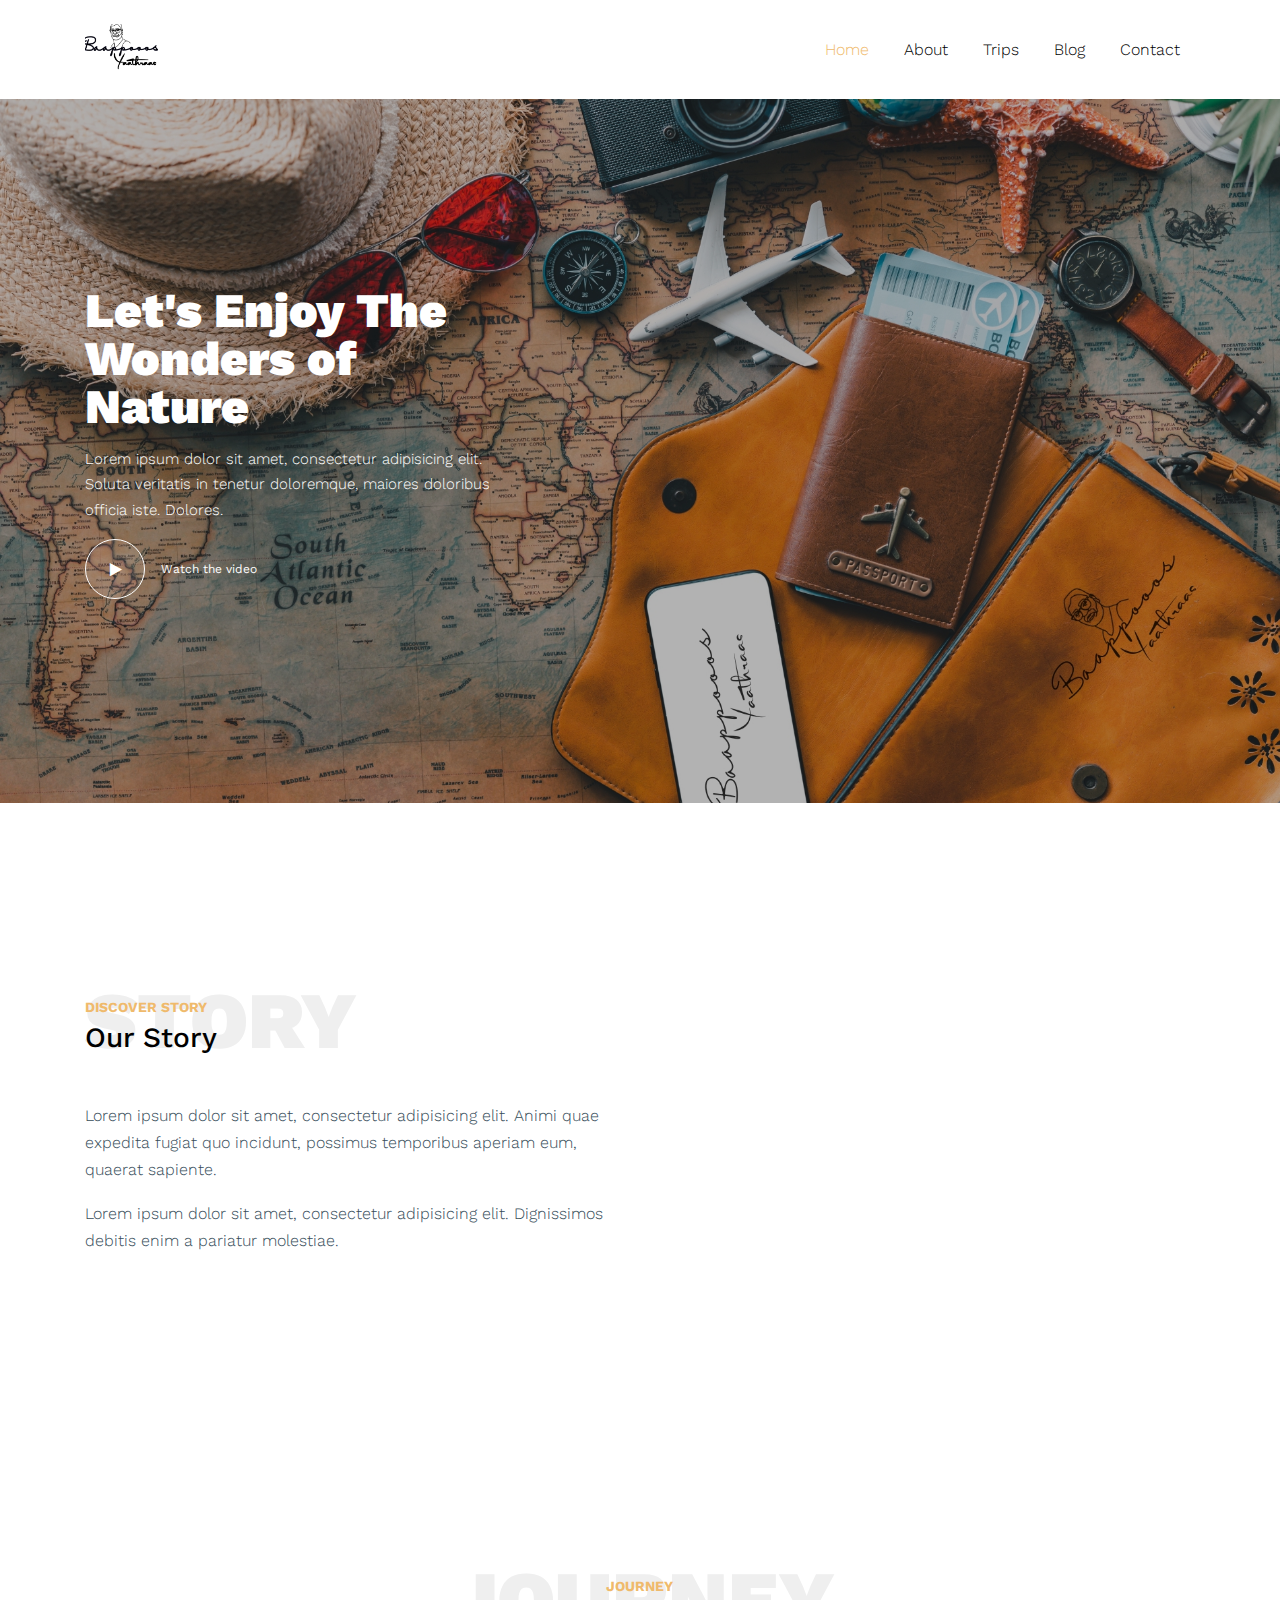
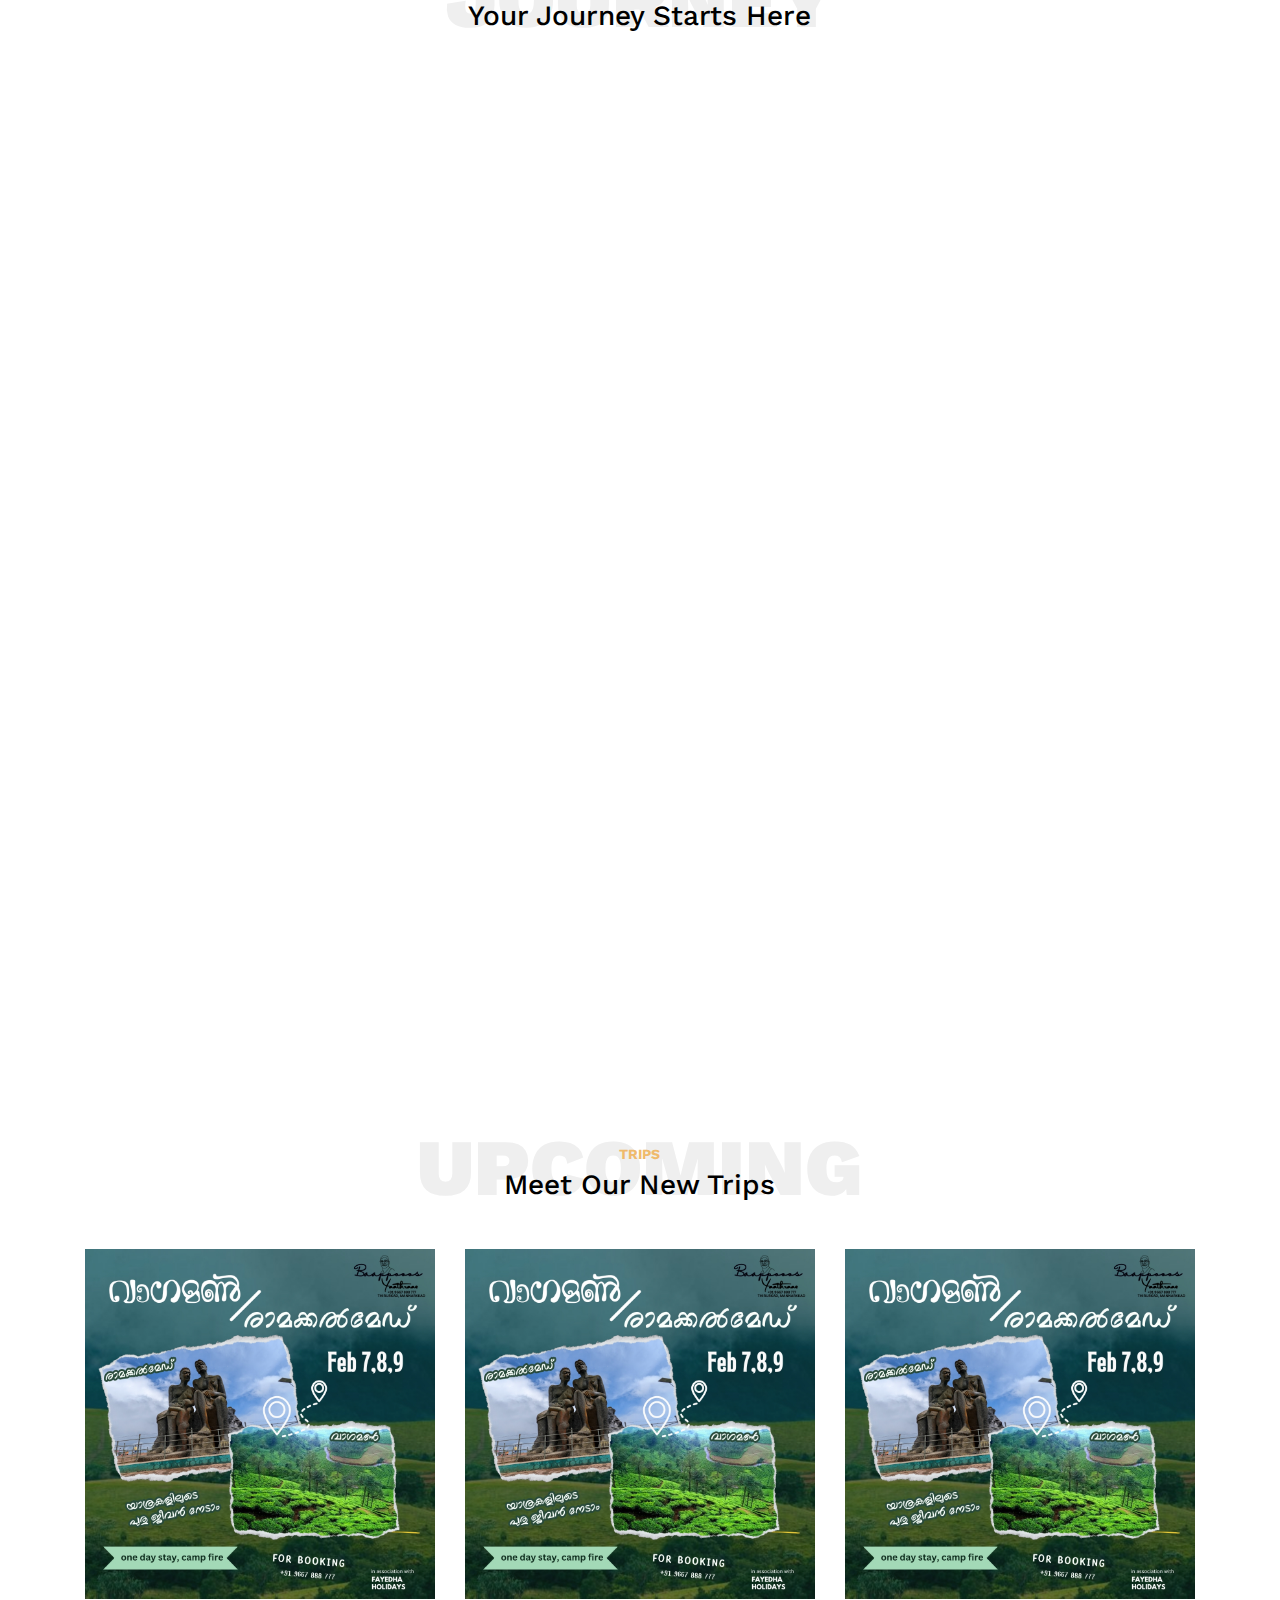
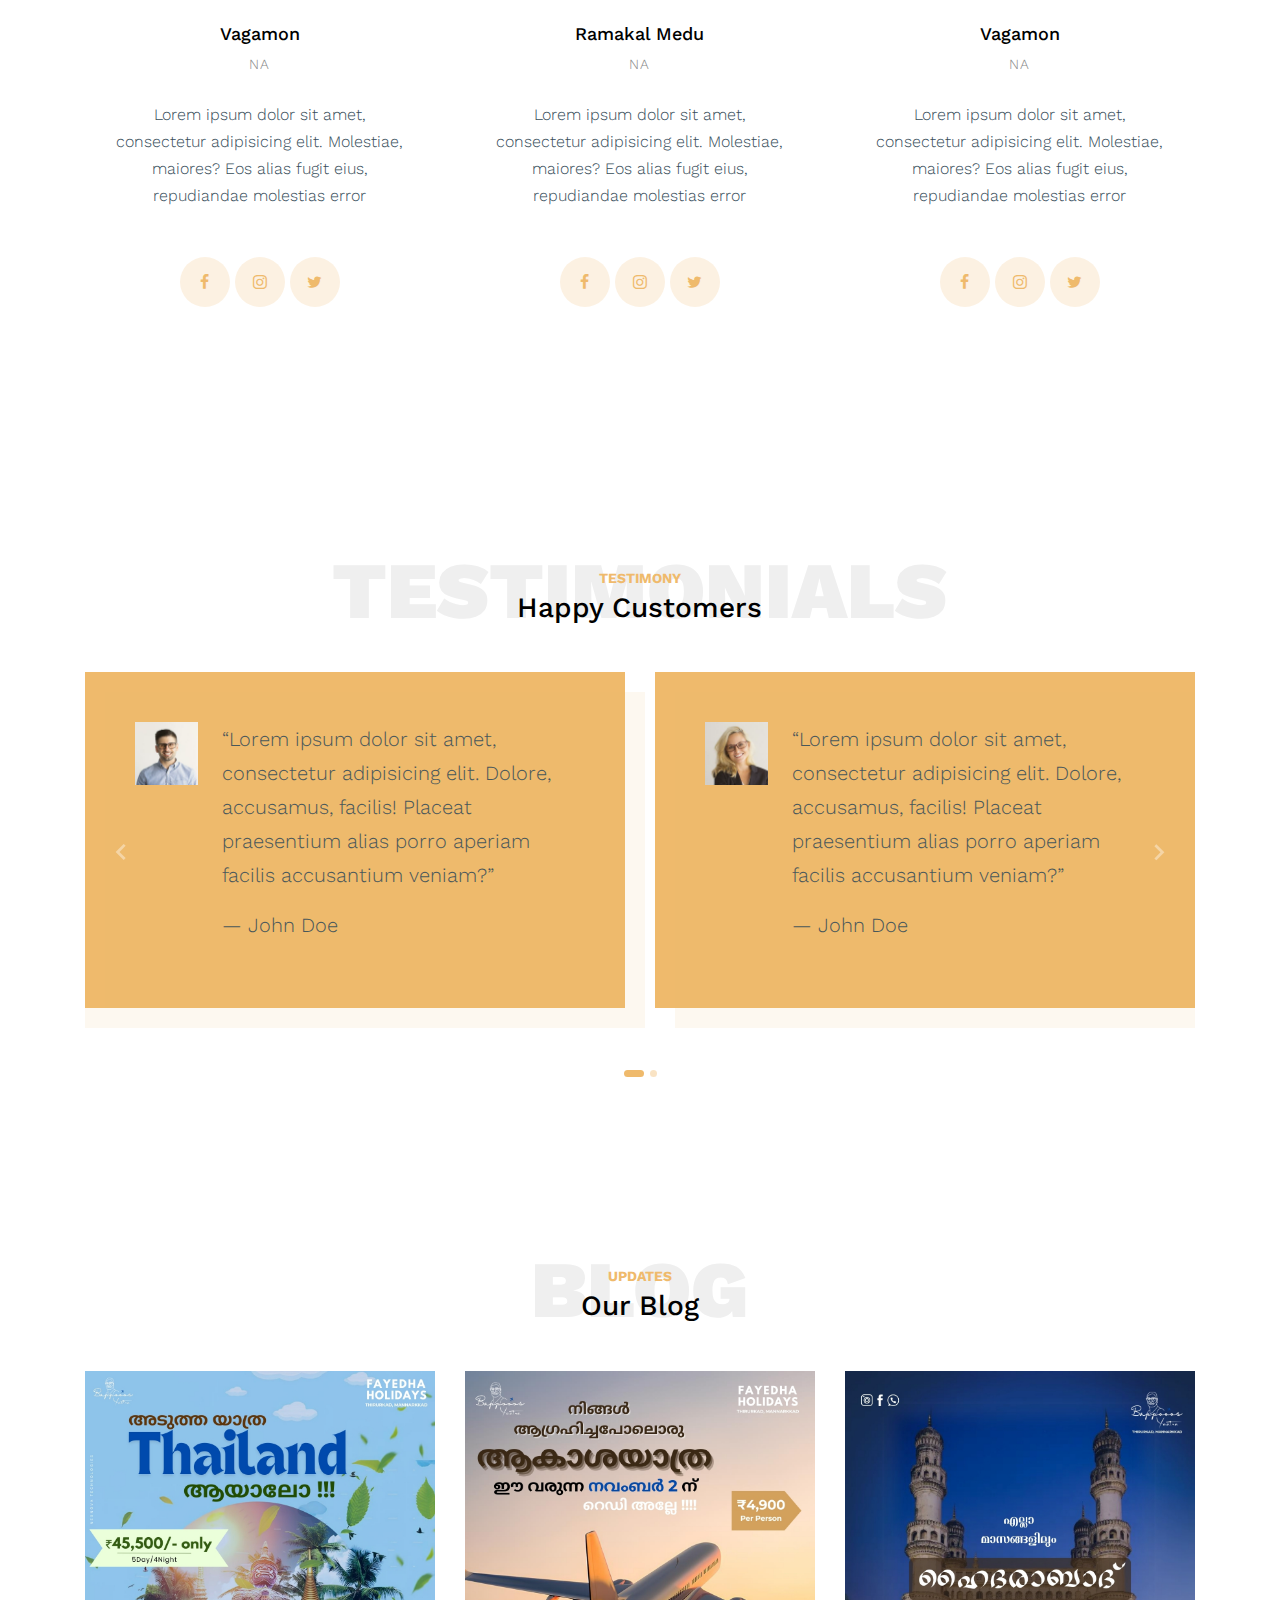
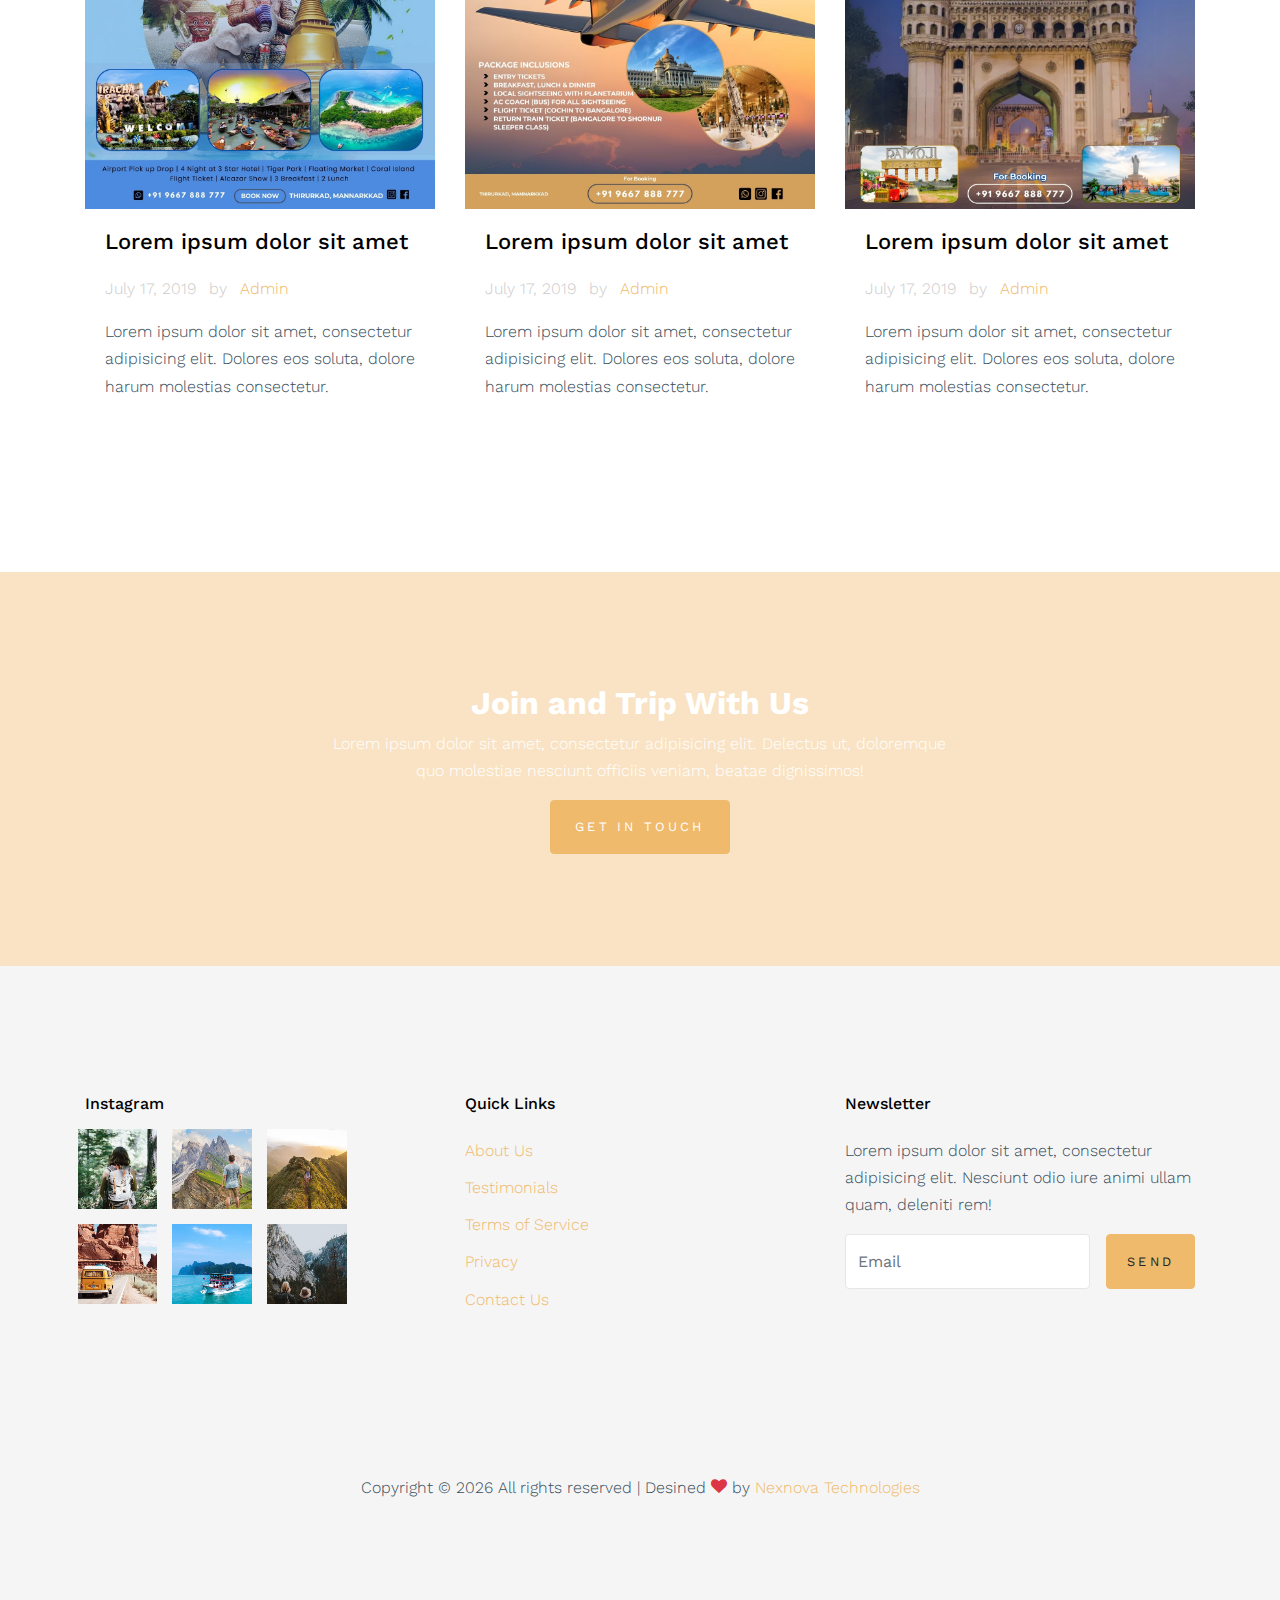
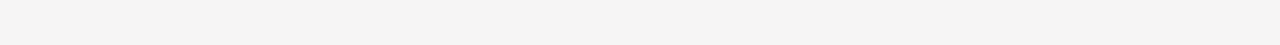
==== commit 028a35bc: "img index" ====
--- a/index.html
+++ b/index.html
@@ -2,7 +2,7 @@
 <html lang="en">
 
 <head>
-  <title>Trips &mdash; Website Template by Colorlib</title>
+  <title>Baappoos Yathras &mdash; Website by Nexnova Technologies</title>
   <meta charset="utf-8">
   <meta name="viewport" content="width=device-width, initial-scale=1, shrink-to-fit=no">
 
@@ -215,9 +215,9 @@
         <div class="row justify-content-center text-center">
           <div class="col-md-10">
             <div class="heading-39101 mb-5">
-              <span class="backdrop text-center">Our Team</span>
-              <span class="subtitle-39191">Amazing Staff</span>
-              <h3>Meet Our Team</h3>
+              <span class="backdrop text-center">Upcoming</span>
+              <span class="subtitle-39191">Trips</span>
+              <h3>Meet Our New Trips</h3>
             </div>
           </div>
         </div>
@@ -227,10 +227,10 @@
 
           <div class="col-lg-4 col-md-6 mb-4">
             <div class="person-29191 text-center">
-              <img src="images/person_1.jpg" alt="Image" class="img-fluid mb-4">
+              <img src="images/vag-ram.jpg" alt="Image" class="img-fluid mb-4">
               <div class="px-4">
-                <h2 class="mb-2">John Doe</h2>
-                <p class="caption mb-4">Staff</p>
+                <h2 class="mb-2">Vagamon</h2>
+                <p class="caption mb-4">NA</p>
                 <p>Lorem ipsum dolor sit amet, consectetur adipisicing elit. Molestiae, maiores? Eos alias fugit eius,
                   repudiandae molestias error</p>
                 <div class="social_29128 mt-5">
@@ -244,10 +244,10 @@
 
           <div class="col-lg-4 col-md-6 mb-4">
             <div class="person-29191 text-center">
-              <img src="images/person_2.jpg" alt="Image" class="img-fluid mb-4">
+              <img src="images/vag-ram.jpg" alt="Image" class="img-fluid mb-4">
               <div class="px-4">
-                <h2 class="mb-2">Jean Doe</h2>
-                <p class="caption mb-4">Staff</p>
+                <h2 class="mb-2">Ramakal Medu</h2>
+                <p class="caption mb-4">NA</p>
                 <p>Lorem ipsum dolor sit amet, consectetur adipisicing elit. Molestiae, maiores? Eos alias fugit eius,
                   repudiandae molestias error</p>
                 <div class="social_29128 mt-5">
@@ -261,10 +261,10 @@
 
           <div class="col-lg-4 col-md-6 mb-4">
             <div class="person-29191 text-center">
-              <img src="images/person_3.jpg" alt="Image" class="img-fluid mb-4">
+              <img src="images/vag-ram.jpg" alt="Image" class="img-fluid mb-4">
               <div class="px-4">
-                <h2 class="mb-2">Claire Dormey</h2>
-                <p class="caption mb-4">Staff</p>
+                <h2 class="mb-2">Vagamon</h2>
+                <p class="caption mb-4">NA</p>
                 <p>Lorem ipsum dolor sit amet, consectetur adipisicing elit. Molestiae, maiores? Eos alias fugit eius,
                   repudiandae molestias error</p>
                 <div class="social_29128 mt-5">
@@ -498,7 +498,7 @@
             </div>
           </div>
         </div>
-        
+
         <div class="row pt-5 mt-5 text-center">
           <div class="col-md-12">
             <div class="border-top pt-5">
